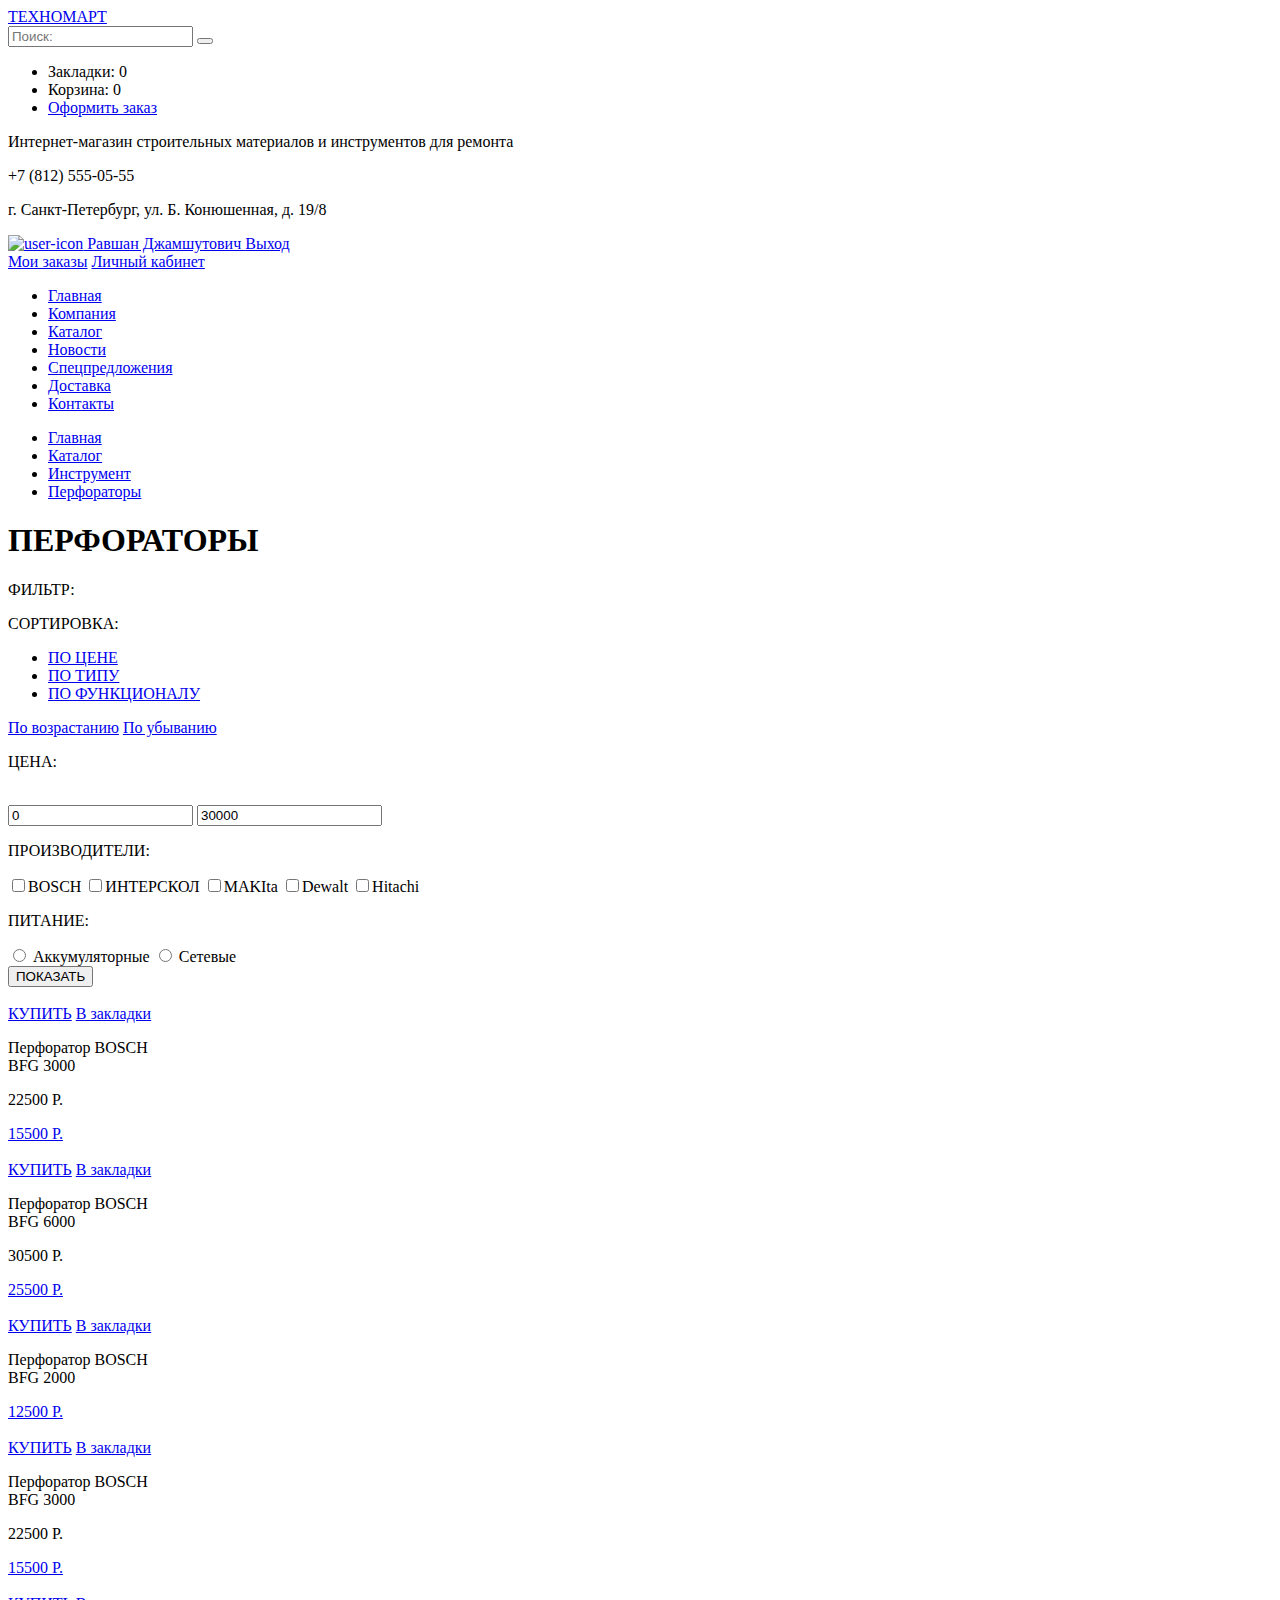
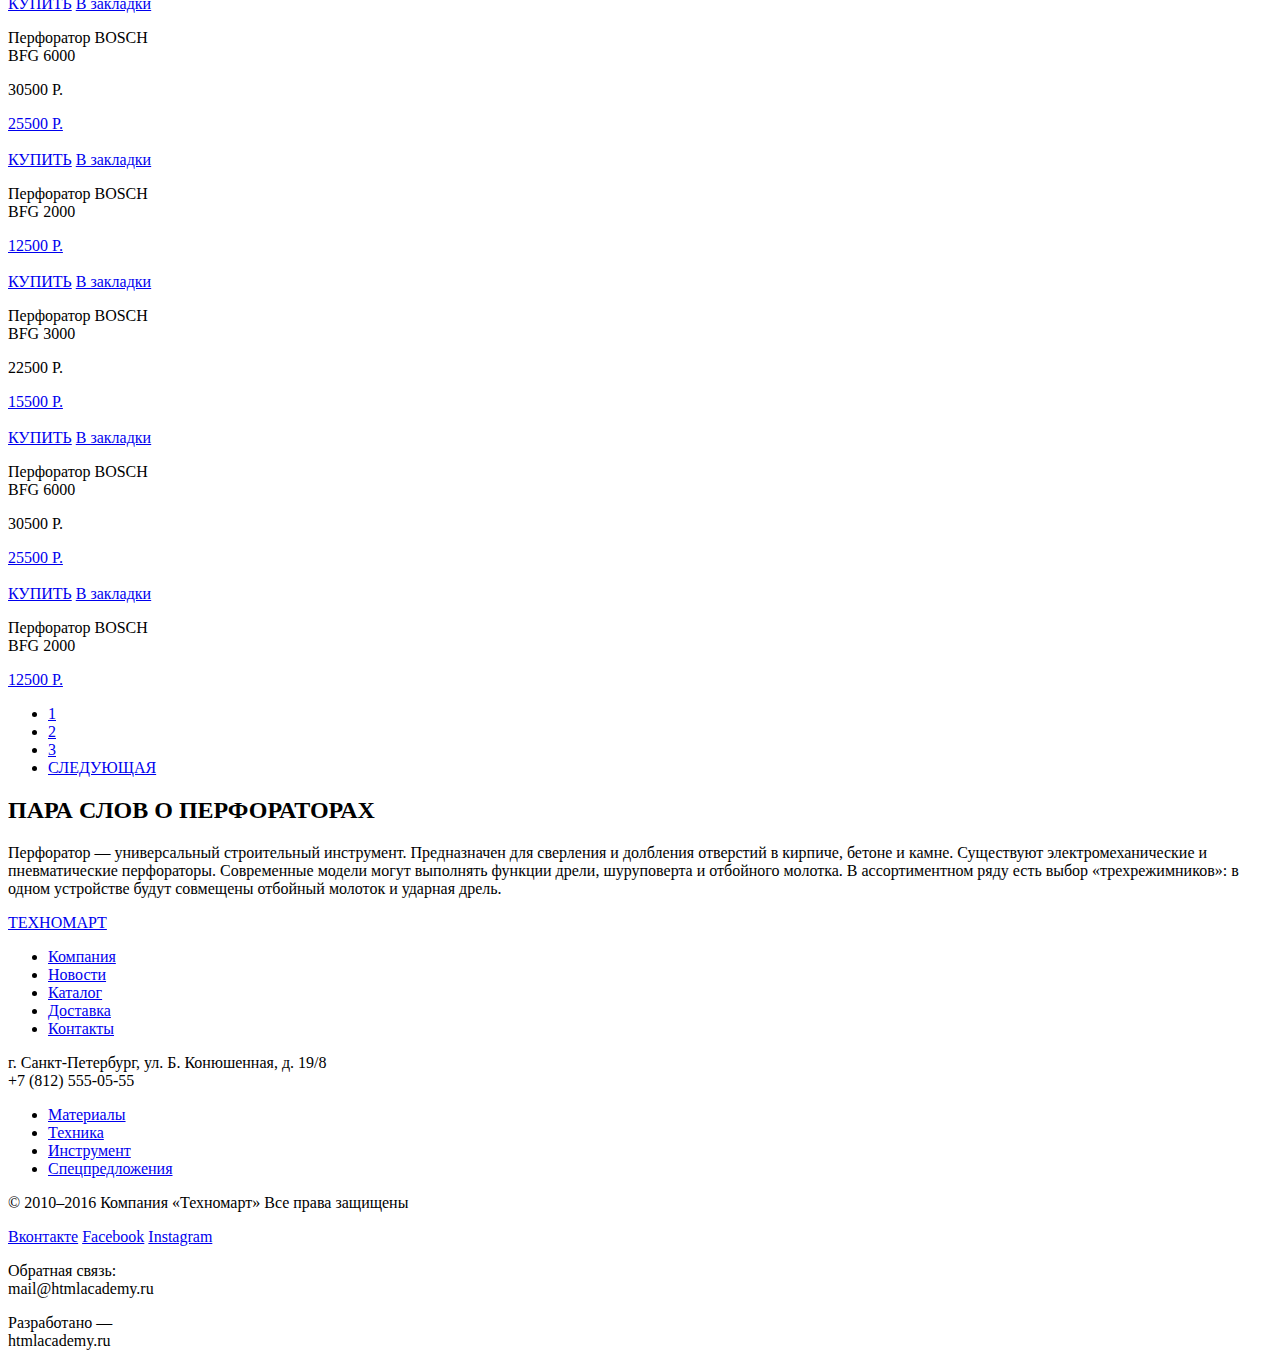
==== catalog.html @ 98004a8e "Merge pull request #2 from EkkaChekh/master" ====
<!DOCTYPE html>
<html lang="ru">
  <head>
    <meta charset="utf-8">
    <title>Каталог перфораторов</title>
  </head>
  <body>
    <header>
      <div class="top-header-block">
        <div class="container">
          <a class="logo" href="#">ТЕХНОМАРТ</a>
          <form class="item-search" action="#" method="get">
            <input type="text" name="search" value="" placeholder="Поиск:">
            <button></button>
          </form>
          <ul class="user-block">
            <li class="bookmark-info">Закладки: 0</li>
            <li class="cart-info">Корзина: 0</li>
            <li>
              <a class="order-btn" href="#">Оформить заказ</a>
            </li>
          </ul>
        </div>
      </div>
      <div class="bottom-header-block">
        <div class="header-miscellaneous container">
          <div class="about">
            <p>Интернет-магазин строительных материалов и
              инструментов для ремонта</p>
          </div>
          <div class="header-contacts">
            <div class="header-phone">
              <p>+7 (812) 555-05-55</p>
            </div>
            <div class="header-address">
              <p>г. Санкт-Петербург, ул. Б. Конюшенная, д. 19/8</p>
            </div>
          </div>
          <div class="authorisation-block">
            <div class="profile-block">
              <a class="profile-link" href="#">  <!-- ?? -->
                <img src="http://placehold.it/150x100" alt="user-icon">
                Равшан Джамшутович
              </a> <!-- или иконка пользователя всё-таки фон? -->
              <a class="logout-link" href="#">Выход</a>
            </div>
            <div class="orders-block">
              <a href="#">Мои заказы</a>
              <a href="#">Личный кабинет</a>
            </div>
          </div>
        </div>
        <nav class="header-main-navigation container">
          <ul>
            <li><a href="#">Главная</a></li>
            <li><a href="#">Компания</a></li>
            <li><a href="#">Каталог</a></li>
            <li><a href="#">Новости</a></li>
            <li><a href="#">Спецпредложения</a></li>
            <li><a href="#">Доставка</a></li>
            <li><a href="#">Контакты</a></li>
          </ul>
        </nav>
      </div>
    </header>
    <main>
      <nav class="breadcrumbs container">
        <ul>
          <li><a href="#">Главная</a></li> <!--заменим на картинку в css-->
          <li><a href="#">Каталог</a></li>
          <li><a href="#">Инструмент</a></li>
          <li><a href="#">Перфораторы</a></li>
        </ul>
      </nav>
      <h1 class="container">ПЕРФОРАТОРЫ</h1>
      <div class="container">
        <div class="filters top-bar">
          <p class="filters-header">ФИЛЬТР:</p>
        </div>
        <div class="sorting-bar top-bar">
          <div class="sorting-filters">
            <p class="filters-header">СОРТИРОВКА:</p>
            <ul class="sorting-filters-list">
                <li class="sorting-filter"><a href="#">ПО ЦЕНЕ</a></li>
                <li class="sorting-filter"><a href="#">ПО ТИПУ</a></li>
                <li class="sorting-filter"><a href="#">ПО ФУНКЦИОНАЛУ</a></li>
            </ul>
          </div>
          <div class="show-methods">
            <a class="show-method" href="#">По возрастанию</a>
            <a class="show-method" href="#">По убыванию</a>
          </div>
        </div>
      </div>
      <div class="container">
        <div class="filters">
          <form class="item-filters-list" action="#" method="get">
            <div class="price-filter">
              <p class="price-filter-header">ЦЕНА:</p>
              <div class="price-toggle-block">
                <img class="whole-price-bar" src="http://placehold.it/150x100"
                  alt="">
                <img class="selected-price-bar" src="http://placehold.it/150x100"
                  alt="">
                <img class="minimum-price-point" src="http://placehold.it/150x100"
                  alt="">
                <img class="maximum-price-point" src="http://placehold.it/150x100"
                  alt="">
              </div>
              <div class="price-input-block">
                <input type="text" name="minimum-price" value="0" placeholder="0">
                <input type="text" name="maximum-price" value="30000"
                    placeholder="30000">
              </div>
            </div>
            <div class="manufacturer-filter">
              <p class="manufacturer-filter-header">ПРОИЗВОДИТЕЛИ:</p>
              <label><input type="checkbox" name="bosch">BOSCH</label>
              <label><input type="checkbox" name="interskol">ИНТЕРСКОЛ</label>
              <label><input type="checkbox" name="makita">MAKIta</label>
              <label><input type="checkbox" name="dewalt">Dewalt</label>
              <label><input type="checkbox" name="hitachi">Hitachi</label>
            </div>
            <div class="power-filter">
              <p class="power-filter-header">ПИТАНИЕ:</p>
              <label><input type="radio" name="acum" value="accumulator">
                Аккумуляторные</label>
              <label><input type="radio" name="net" value="network">
                Сетевые</label>
            </div>
            <button class="filter-btn" type="submit">ПОКАЗАТЬ</button>
          </form>
        </div>
        <div class="items-block">
          <div class="items">
            <!-- 1 -->
            <div class="popular-item">
              <div class="item-img">
                <img src="http://placehold.it/150x100" alt="">
              </div>
              <div class="item-hidden">
                <a class="purchase-btn" href="#">КУПИТЬ</a>
                <a class="bookmark-btn" href="#">В закладки</a>
              </div>
              <p class="item-title">Перфоратор BOSCH<br>BFG 3000</p>
              <p class="old-price">22500 Р.</p>
              <a class="new-price" href="#">15500 Р.</a>
            </div>
            <div class="popular-item">
              <div class="item-img">
                <img src="http://placehold.it/150x100" alt="">
              </div>
              <div class="item-hidden">
                <a class="purchase-btn" href="#">КУПИТЬ</a>
                <a class="bookmark-btn" href="#">В закладки</a>
              </div>
              <p class="item-title">Перфоратор BOSCH<br>BFG 6000</p>
              <p class="old-price">30500 Р.</p>
              <a class="new-price" href="#">25500 Р.</a>
            </div>
            <div class="popular-item new">
              <div class="item-img">
                <img src="http://placehold.it/150x100" alt="">
              </div>
              <div class="item-hidden">
                <a class="purchase-btn" href="#">КУПИТЬ</a>
                <a class="bookmark-btn" href="#">В закладки</a>
              </div>
              <p class="item-title">Перфоратор BOSCH<br>BFG 2000</p>
              <p class="old-price"></p>
              <a class="new-price" href="#">12500 Р.</a>
            </div>
            <!-- 2 -->
            <div class="popular-item">
              <div class="item-img">
                <img src="http://placehold.it/150x100" alt="">
              </div>
              <div class="item-hidden">
                <a class="purchase-btn" href="#">КУПИТЬ</a>
                <a class="bookmark-btn" href="#">В закладки</a>
              </div>
              <p class="item-title">Перфоратор BOSCH<br>BFG 3000</p>
              <p class="old-price">22500 Р.</p>
              <a class="new-price" href="#">15500 Р.</a>
            </div>
            <div class="popular-item new">
              <div class="item-img">
                <img src="http://placehold.it/150x100" alt="">
              </div>
              <div class="item-hidden">
                <a class="purchase-btn" href="#">КУПИТЬ</a>
                <a class="bookmark-btn" href="#">В закладки</a>
              </div>
              <p class="item-title">Перфоратор BOSCH<br>BFG 6000</p>
              <p class="old-price">30500 Р.</p>
              <a class="new-price" href="#">25500 Р.</a>
            </div>
            <div class="popular-item">
              <div class="item-img">
                <img src="http://placehold.it/150x100" alt="">
              </div>
              <div class="item-hidden">
                <a class="purchase-btn" href="#">КУПИТЬ</a>
                <a class="bookmark-btn" href="#">В закладки</a>
              </div>
              <p class="item-title">Перфоратор BOSCH<br>BFG 2000</p>
              <p class="old-price"></p>
              <a class="new-price" href="#">12500 Р.</a>
            </div>
            <!-- 3 -->
            <div class="popular-item new">
              <div class="item-img">
                <img src="http://placehold.it/150x100" alt="">
              </div>
              <div class="item-hidden">
                <a class="purchase-btn" href="#">КУПИТЬ</a>
                <a class="bookmark-btn" href="#">В закладки</a>
              </div>
              <p class="item-title">Перфоратор BOSCH<br>BFG 3000</p>
              <p class="old-price">22500 Р.</p>
              <a class="new-price" href="#">15500 Р.</a>
            </div>
            <div class="popular-item">
              <div class="item-img">
                <img src="http://placehold.it/150x100" alt="">
              </div>
              <div class="item-hidden">
                <a class="purchase-btn" href="#">КУПИТЬ</a>
                <a class="bookmark-btn" href="#">В закладки</a>
              </div>
              <p class="item-title">Перфоратор BOSCH<br>BFG 6000</p>
              <p class="old-price">30500 Р.</p>
              <a class="new-price" href="#">25500 Р.</a>
            </div>
            <div class="popular-item">
              <div class="item-img">
                <img src="http://placehold.it/150x100" alt="">
              </div>
              <div class="item-hidden">
                <a class="purchase-btn" href="#">КУПИТЬ</a>
                <a class="bookmark-btn" href="#">В закладки</a>
              </div>
              <p class="item-title">Перфоратор BOSCH<br>BFG 2000</p>
              <p class="old-price"></p>
              <a class="new-price" href="#">12500 Р.</a>
            </div>
          </div>
          <ul class="pagination">
            <li class="filter-btn"><a href="#">1</a></li>
            <li class="filter-btn"><a href="#">2</a></li>
            <li class="filter-btn"><a href="#">3</a></li>
            <li class="filter-btn"><a href="#">СЛЕДУЮЩАЯ</a></li>
          </ul>
        </div>
      </div>
      <div class="items-type-info">
        <div class="container">
          <h2>ПАРА СЛОВ О ПЕРФОРАТОРАХ</h2>
          <p>
            Перфоратор — универсальный строительный инструмент. Предназначен
            для сверления и долбления отверстий в кирпиче, бетоне и камне.
            Существуют электромеханические и пневматические перфораторы.
            Современные модели могут выполнять функции дрели, шуруповерта и
            отбойного молотка. В ассортиментном ряду есть выбор «трехрежимников»:
            в одном устройстве будут совмещены отбойный молоток и ударная дрель.
          </p>
        </div>
      </div>
    </main>
    <footer>
      <div class="footer-top">
        <div class="container">
          <div class="first-row">
            <a class="logo" href="#">ТЕХНОМАРТ</a>
            <nav class="footer-main-navigation">
              <ul>
                <li><a href="#">Компания</a></li>
                <li><a href="#">Новости</a></li>
                <li><a href="#">Каталог</a></li>
                <li><a href="#">Доставка</a></li>
                <li><a href="#">Контакты</a></li>
              </ul>
            </nav>
          </div>
          <div class="second-row">
            <div class="address">
              <p>г. Санкт-Петербург, ул. Б. Конюшенная, д. 19/8<br>
                +7 (812) 555-05-55</p>
            </div>
            <nav class="footer-promo-menu">
              <ul>
                <li><a href="#">Материалы</a></li>
                <li><a href="#">Техника</a></li>
                <li><a href="#">Инструмент</a></li>
                <li><a href="#">Спецпредложения</a></li>
              </ul>
            </nav>
          </div>
        </div>
      </div>
      <div class="footer-bottom">
        <div class="container">
          <div class="copyright">
            <p>© 2010–2016 Компания «Техномарт» Все права защищены</p>
          </div>
          <div class="social">
            <a href="#">Вконтакте</a>
            <a href="#">Facebook</a>
            <a href="#">Instagram</a>
          </div>
          <div class="feedback">
            <p>Обратная связь:<br>
              <span>mail@htmlacademy.ru</span>
            </p>
          </div>
          <div class="developer">
            <p>Разработано —<br>
              <span>htmlacademy.ru</span>
            </p>
          </div>
        </div>
      </div>
    </footer>
  </body>
</html>
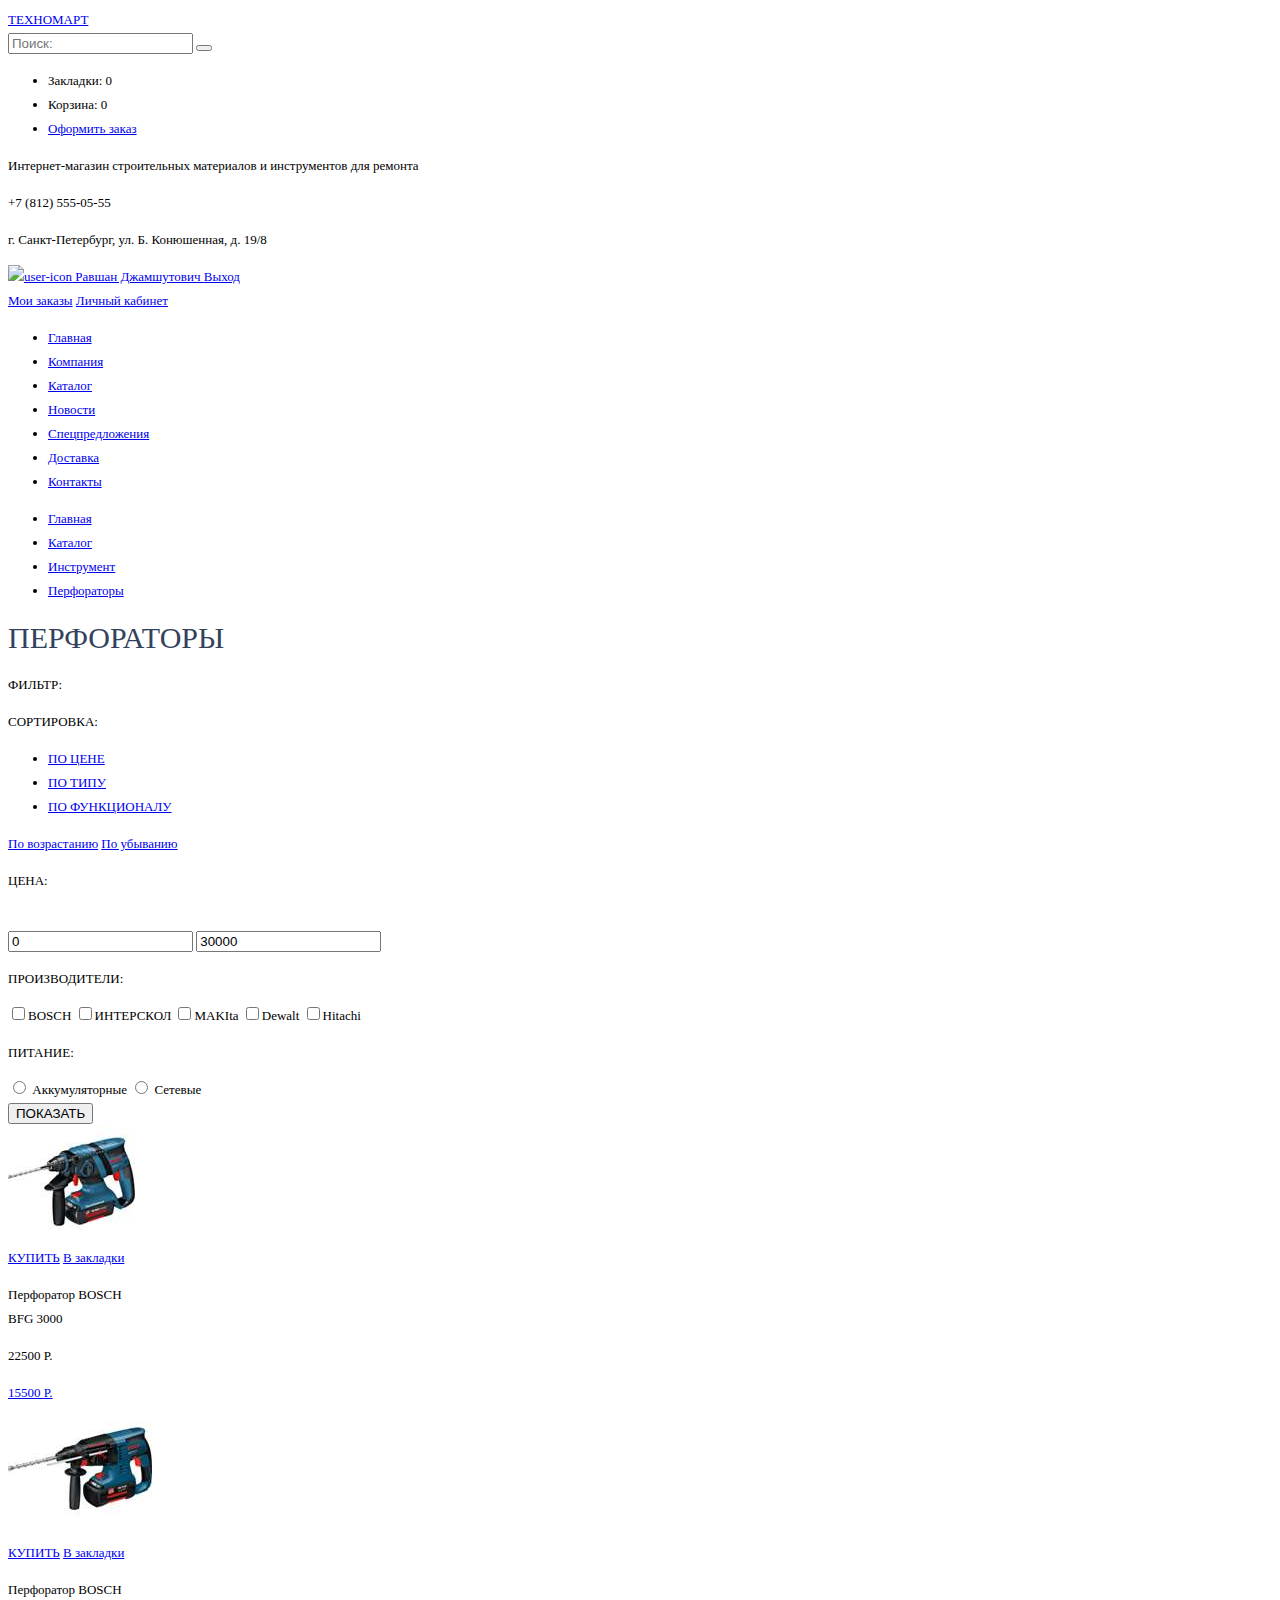
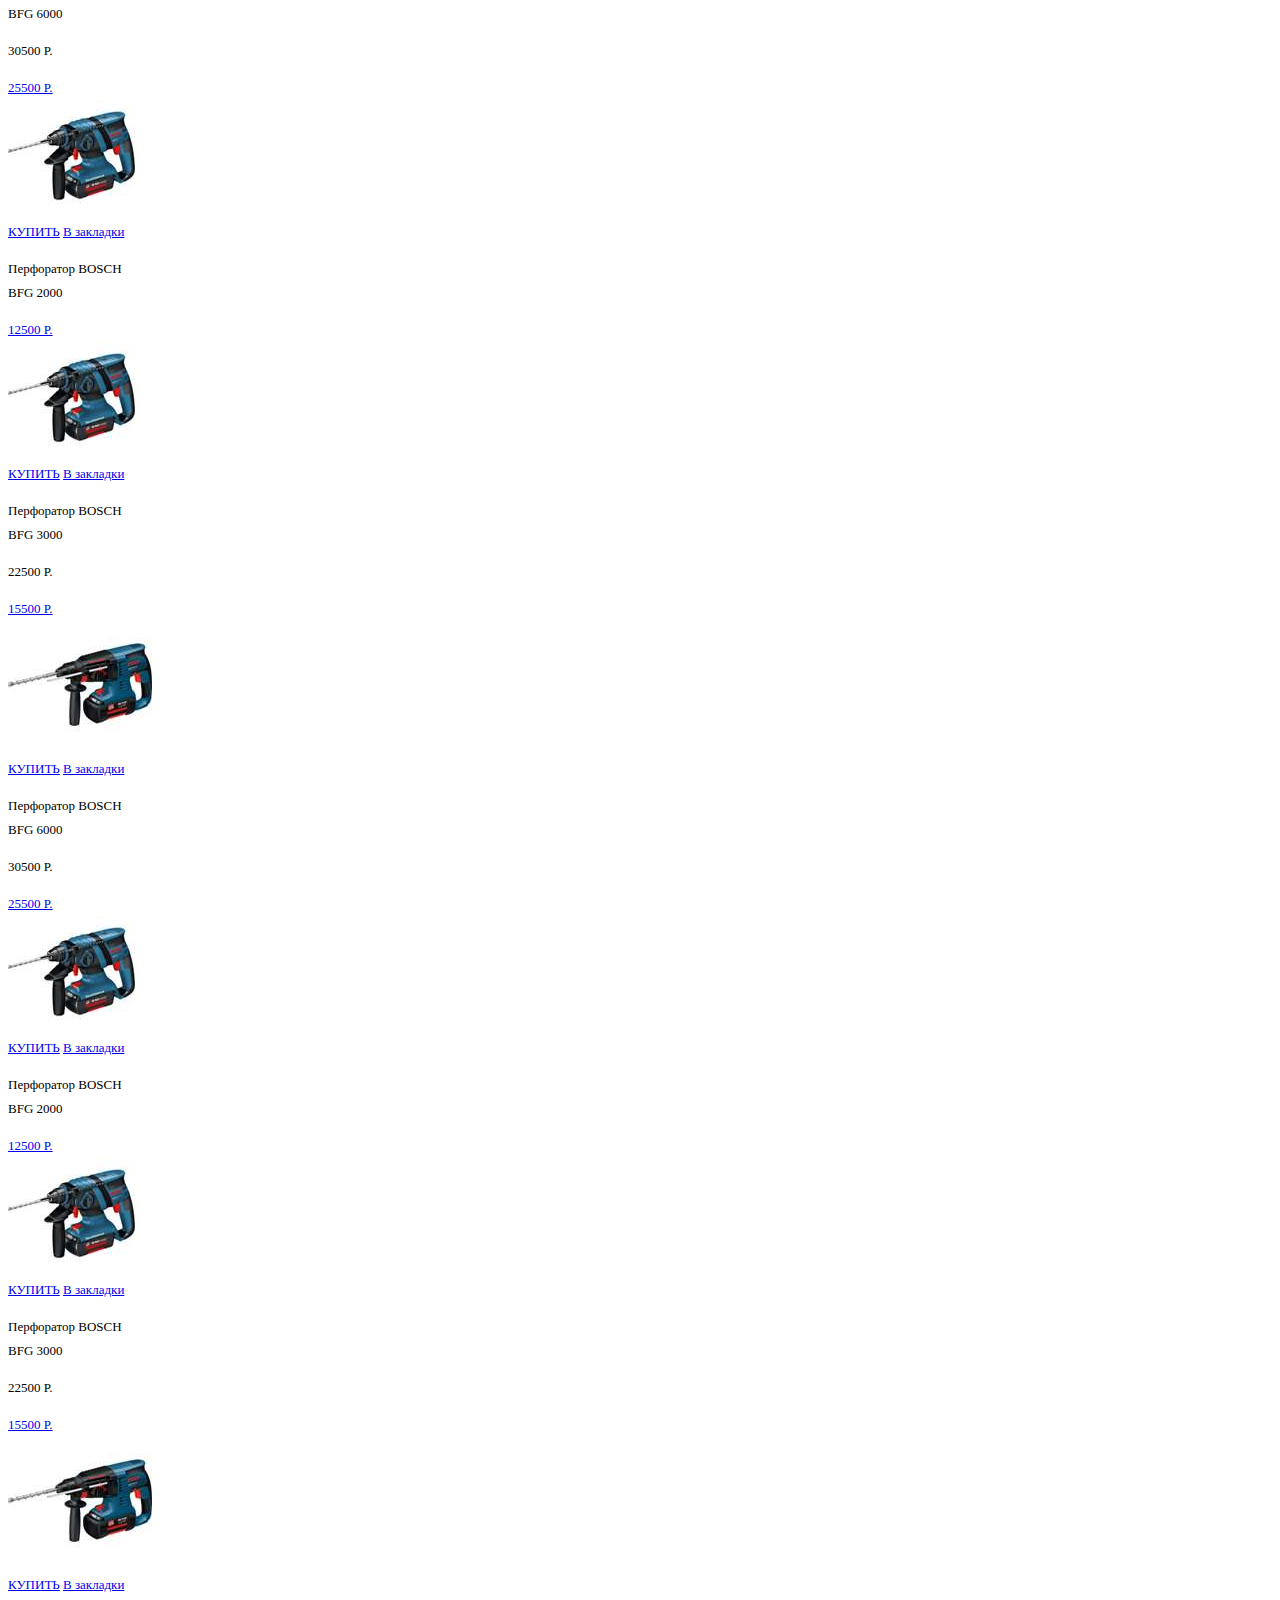
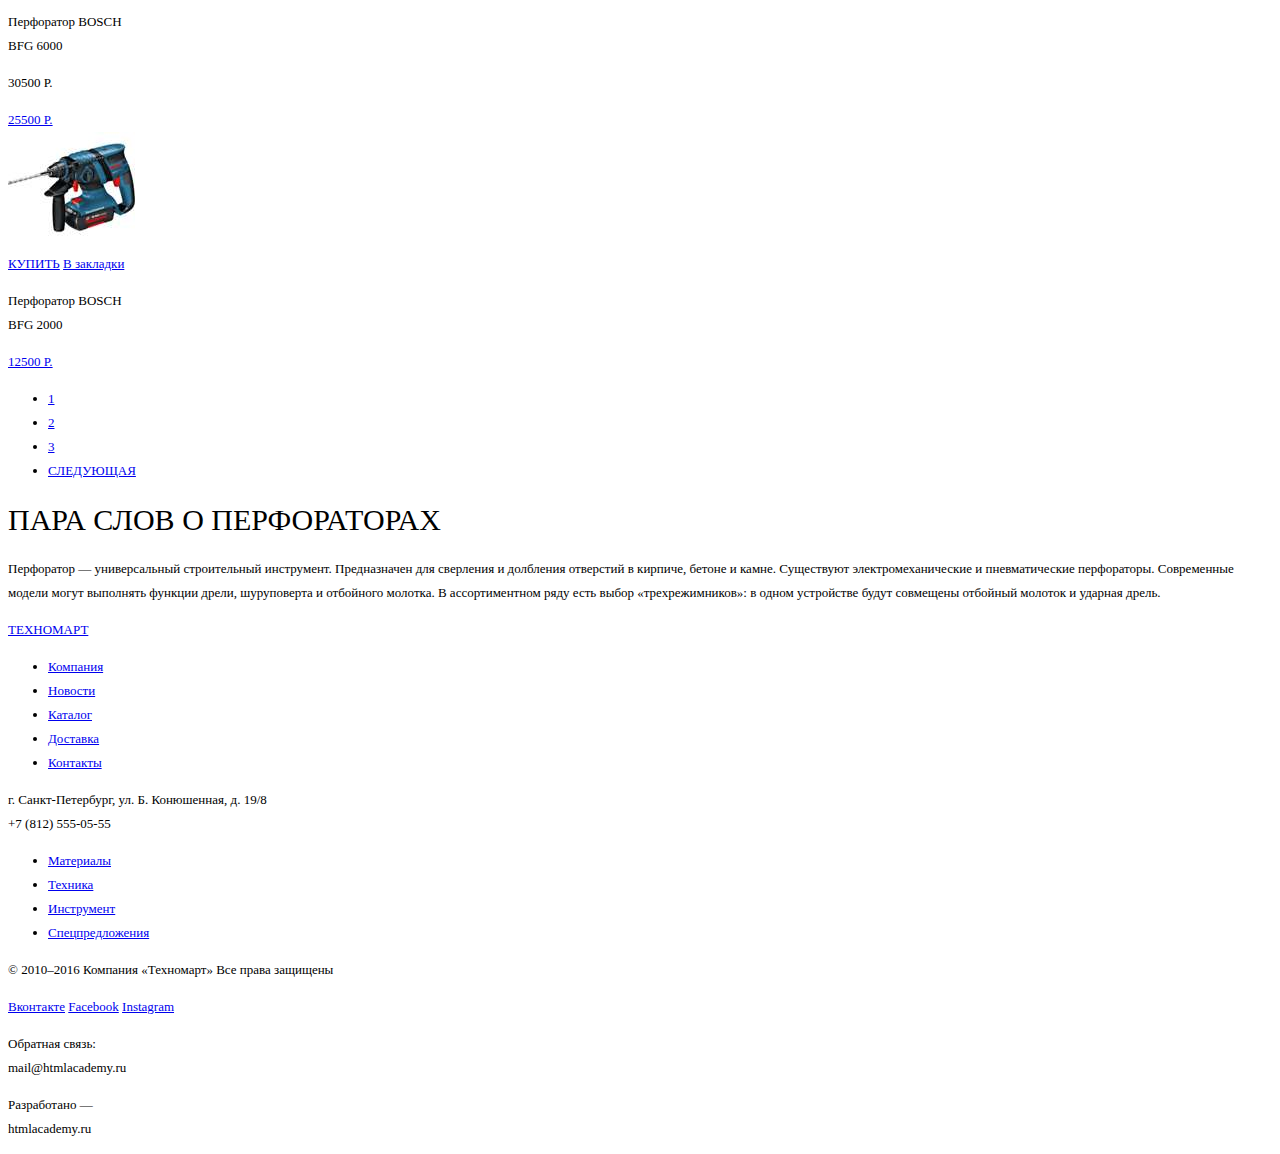
==== commit 13827b63: "Merge pull request #3 from EkkaChekh/master" ====
--- a/catalog.html
+++ b/catalog.html
@@ -3,6 +3,7 @@
   <head>
     <meta charset="utf-8">
     <title>Каталог перфораторов</title>
+    <link href="css/style.css" rel="stylesheet">
   </head>
   <body>
     <header>
@@ -102,10 +103,10 @@
                   alt="">
                 <img class="selected-price-bar" src="http://placehold.it/150x100"
                   alt="">
-                <img class="minimum-price-point" src="http://placehold.it/150x100"
-                  alt="">
-                <img class="maximum-price-point" src="http://placehold.it/150x100"
-                  alt="">
+                <div class="minimum-price-point">
+                </div>
+                <div class="maximum-price-point">
+                </div>
               </div>
               <div class="price-input-block">
                 <input type="text" name="minimum-price" value="0" placeholder="0">
@@ -113,8 +114,8 @@
                     placeholder="30000">
               </div>
             </div>
-            <div class="manufacturer-filter">
-              <p class="manufacturer-filter-header">ПРОИЗВОДИТЕЛИ:</p>
+            <div class="brand-filter">
+              <p class="brand-filter-header">ПРОИЗВОДИТЕЛИ:</p>
               <label><input type="checkbox" name="bosch">BOSCH</label>
               <label><input type="checkbox" name="interskol">ИНТЕРСКОЛ</label>
               <label><input type="checkbox" name="makita">MAKIta</label>
@@ -136,7 +137,7 @@
             <!-- 1 -->
             <div class="popular-item">
               <div class="item-img">
-                <img src="http://placehold.it/150x100" alt="">
+                <img src="img/content/normal-drill.jpg" alt="">
               </div>
               <div class="item-hidden">
                 <a class="purchase-btn" href="#">КУПИТЬ</a>
@@ -148,7 +149,7 @@
             </div>
             <div class="popular-item">
               <div class="item-img">
-                <img src="http://placehold.it/150x100" alt="">
+                <img src="img/content/thick-drill.jpg" alt="">
               </div>
               <div class="item-hidden">
                 <a class="purchase-btn" href="#">КУПИТЬ</a>
@@ -160,7 +161,7 @@
             </div>
             <div class="popular-item new">
               <div class="item-img">
-                <img src="http://placehold.it/150x100" alt="">
+                <img src="img/content/normal-drill.jpg" alt="">
               </div>
               <div class="item-hidden">
                 <a class="purchase-btn" href="#">КУПИТЬ</a>
@@ -173,7 +174,7 @@
             <!-- 2 -->
             <div class="popular-item">
               <div class="item-img">
-                <img src="http://placehold.it/150x100" alt="">
+                <img src="img/content/normal-drill.jpg" alt="">
               </div>
               <div class="item-hidden">
                 <a class="purchase-btn" href="#">КУПИТЬ</a>
@@ -185,7 +186,7 @@
             </div>
             <div class="popular-item new">
               <div class="item-img">
-                <img src="http://placehold.it/150x100" alt="">
+                <img src="img/content/thick-drill.jpg" alt="">
               </div>
               <div class="item-hidden">
                 <a class="purchase-btn" href="#">КУПИТЬ</a>
@@ -197,7 +198,7 @@
             </div>
             <div class="popular-item">
               <div class="item-img">
-                <img src="http://placehold.it/150x100" alt="">
+                <img src="img/content/normal-drill.jpg" alt="">
               </div>
               <div class="item-hidden">
                 <a class="purchase-btn" href="#">КУПИТЬ</a>
@@ -210,7 +211,7 @@
             <!-- 3 -->
             <div class="popular-item new">
               <div class="item-img">
-                <img src="http://placehold.it/150x100" alt="">
+                <img src="img/content/normal-drill.jpg" alt="">
               </div>
               <div class="item-hidden">
                 <a class="purchase-btn" href="#">КУПИТЬ</a>
@@ -222,7 +223,7 @@
             </div>
             <div class="popular-item">
               <div class="item-img">
-                <img src="http://placehold.it/150x100" alt="">
+                <img src="img/content/thick-drill.jpg" alt="">
               </div>
               <div class="item-hidden">
                 <a class="purchase-btn" href="#">КУПИТЬ</a>
@@ -234,7 +235,7 @@
             </div>
             <div class="popular-item">
               <div class="item-img">
-                <img src="http://placehold.it/150x100" alt="">
+                <img src="img/content/normal-drill.jpg" alt="">
               </div>
               <div class="item-hidden">
                 <a class="purchase-btn" href="#">КУПИТЬ</a>
--- a/css/style.css
+++ b/css/style.css
@@ -0,0 +1,158 @@
+/*Подключаем шрифты*/
+/*Cuprum*/
+@font-face {
+  font-family: 'Cuprum-Regular';
+  src: url('../fonts/cuprum/CuprumRegular/Cuprum-Regular.eot');
+  src: url('../fonts/cuprum/CuprumRegular/Cuprum-Regular.woff2') format('woff2'),
+       url('../fonts/cuprum/CuprumRegular/Cuprum-Regular.woff') format('woff'),
+       url('../fonts/cuprum/CuprumRegular/Cuprum-Regular.ttf') format('truetype'),
+       url('../fonts/cuprum/CuprumRegular/Cuprum-Regular.svg#Cuprum-Regular') format('svg'),
+       url('../fonts/cuprum/CuprumRegular/Cuprum-Regular.eot?#iefix') format('embedded-opentype');
+  font-weight: normal;
+  font-style: normal;
+}
+
+@font-face {
+  font-family: 'Cuprum-Bold';
+  src: url('../fonts/cuprum/CuprumBold/Cuprum-Bold.eot');
+  src: url('../fonts/cuprum/CuprumBold/Cuprum-Bold.woff2') format('woff2'),
+       url('../fonts/cuprum/CuprumBold/Cuprum-Bold.woff') format('woff'),
+       url('../fonts/cuprum/CuprumBold/Cuprum-Bold.ttf') format('truetype'),
+       url('../fonts/cuprum/CuprumBold/Cuprum-Bold.svg#Cuprum-Bold') format('svg'),
+       url('../fonts/cuprum/CuprumBold/Cuprum-Bold.eot?#iefix') format('embedded-opentype');
+  font-weight: normal;
+  font-style: normal;
+}
+
+@font-face {
+  font-family: 'Cuprum-Italic';
+  src: url('../fonts/cuprum/CuprumItalic/Cuprum-Italic.eot');
+  src: url('../fonts/cuprum/CuprumItalic/Cuprum-Italic.woff2') format('woff2'),
+       url('../fonts/cuprum/CuprumItalic/Cuprum-Italic.woff') format('woff'),
+       url('../fonts/cuprum/CuprumItalic/Cuprum-Italic.ttf') format('truetype'),
+       url('../fonts/cuprum/CuprumItalic/Cuprum-Italic.svg#Cuprum-Italic') format('svg'),
+       url('../fonts/cuprum/CuprumItalic/Cuprum-Italic.eot?#iefix') format('embedded-opentype');
+  font-weight: normal;
+  font-style: normal;
+}
+
+@font-face {
+  font-family: 'Cuprum-BoldItalic';
+  src: url('../fonts/cuprum/CuprumBoldItalic/Cuprum-BoldItalic.eot');
+  src: url('../fonts/cuprum/CuprumBoldItalic/Cuprum-BoldItalic.woff2') format('woff2'),
+       url('../fonts/cuprum/CuprumBoldItalic/Cuprum-BoldItalic.woff') format('woff'),
+       url('../fonts/cuprum/CuprumBoldItalic/Cuprum-BoldItalic.ttf') format('truetype'),
+       url('../fonts/cuprum/CuprumBoldItalic/Cuprum-BoldItalic.svg#Cuprum-BoldItalic') format('svg'),
+       url('../fonts/cuprum/CuprumBoldItalic/Cuprum-BoldItalic.eot?#iefix') format('embedded-opentype');
+  font-weight: normal;
+  font-style: normal;
+}
+
+/*PT Sans*/
+@font-face {
+  font-family: 'PTSans-Regular';
+  src: url('../fonts/ptsans/PTSansRegular/PTSans-Regular.woff') format('woff'),
+       url('../fonts/ptsans/PTSansBold/PTSans-Web-Regular.ttf') format('truetype'),
+       url('../fonts/ptsans/PTSansRegular/PTSans-Regular.svg#PTSans-Regular') format('svg');
+  font-weight: normal;
+  font-style: normal;
+}
+
+@font-face {
+  font-family: 'PT_Sans-Web-Regular';
+  src: url('../fonts/ptsans/PTSansRegular/PT_Sans-Web-Regular.eot');
+  src: url('../fonts/ptsans/PTSansRegular/PT_Sans-Web-Regular.woff2') format('woff2'),
+       url('../fonts/ptsans/PTSansRegular/PT_Sans-Web-Regular.eot?#iefix') format('embedded-opentype');
+  font-weight: normal;
+  font-style: normal;
+}
+
+@font-face {
+  font-family: 'PTSans-Bold';
+  src: url('../fonts/ptsans/PTSansBold/PTSans-Bold.woff') format('woff'),
+       url('../fonts/ptsans/PTSansBold/PTSans-Bold.ttf') format('truetype'),
+       url('../fonts/ptsans/PTSansBold/PTSans-Bold.svg#PTSans-Bold') format('svg');
+  font-weight: normal;
+  font-style: normal;
+}
+
+@font-face {
+  font-family: 'PT_Sans-Web-Bold';
+  src: url('../fonts/ptsans/PTSansBold/PT_Sans-Web-Bold.eot');
+  src: url('../fonts/ptsans/PTSansBold/PT_Sans-Web-Bold.woff2') format('woff2'),
+       url('../fonts/ptsans/PTSansBold/PT_Sans-Web-Bold.eot?#iefix') format('embedded-opentype');
+  font-weight: normal;
+  font-style: normal;
+}
+
+@font-face {
+  font-family: 'PTSans-Italic';
+  src: url('../fonts/ptsans/PTSansItalic/PTSans-Italic.woff') format('woff'),
+       url('../fonts/ptsans/PTSansItalic/PTSans-Italic.ttf') format('truetype'),
+       url('../fonts/ptsans/PTSansItalic/PTSans-Italic.svg#PTSans-Italic') format('svg');
+  font-weight: normal;
+  font-style: normal;
+}
+
+@font-face {
+  font-family: 'PT_Sans-Web-Italic';
+  src: url('../fonts/ptsans/PTSansItalic/PT_Sans-Web-Italic.eot');
+  src: url('../fonts/ptsans/PTSansItalic/PT_Sans-Web-Italic.woff2') format('woff2'),
+       url('../fonts/ptsans/PTSansItalic/PT_Sans-Web-Italic.eot?#iefix') format('embedded-opentype');
+  font-weight: normal;
+  font-style: normal;
+}
+
+@font-face {
+  font-family: 'PTSans-BoldItalic';
+  src: url('../fonts/ptsans/PTSansBoldItalic/PTSans-BoldItalic.woff') format('woff'),
+       url('../fonts/ptsans/PTSansBoldItalic/PTSans-BoldItalic.ttf') format('truetype'),
+       url('../fonts/ptsans/PTSansBoldItalic/PTSans-BoldItalic.svg#PTSans-BoldItalic') format('svg');
+  font-weight: normal;
+  font-style: normal;
+}
+
+@font-face {
+  font-family: 'PT_Sans-Web-BoldItalic';
+  src: url('../fonts/ptsans/PTSansBoldItalic/PT_Sans-Web-BoldItalic.eot');
+  src: url('../fonts/ptsans/PTSansBoldItalic/PT_Sans-Web-BoldItalic.woff2') format('woff2'),
+       url('../fonts/ptsans/PTSansBoldItalic/PT_Sans-Web-BoldItalic.eot?#iefix') format('embedded-opentype');
+  font-weight: normal;
+  font-style: normal;
+}
+
+/*А теперь стили*/
+body {
+  font-size: 13px;
+  line-height: 24px;
+  color: #000000;
+  font-weight: normal;
+  font-family: "PT Sans";
+}
+
+h1 {
+  font-size: 30px;
+  line-height: 30px;
+  color: #32425c;
+  font-weight: normal;
+  font-family: "Cuprum";
+  text-transform: uppercase;
+}
+
+.popular-header h2 {
+  font-size: 30px;
+  line-height: 30px;
+  color: #32425c;
+  font-weight: normal;
+  font-family: "Cuprum";
+  text-transform: uppercase;
+}
+
+h2 {
+  font-size: 30px;
+  line-height: 24px;
+  color: #000000;
+  font-weight: normal;
+  font-family: "Cuprum";
+  text-transform: uppercase;
+}
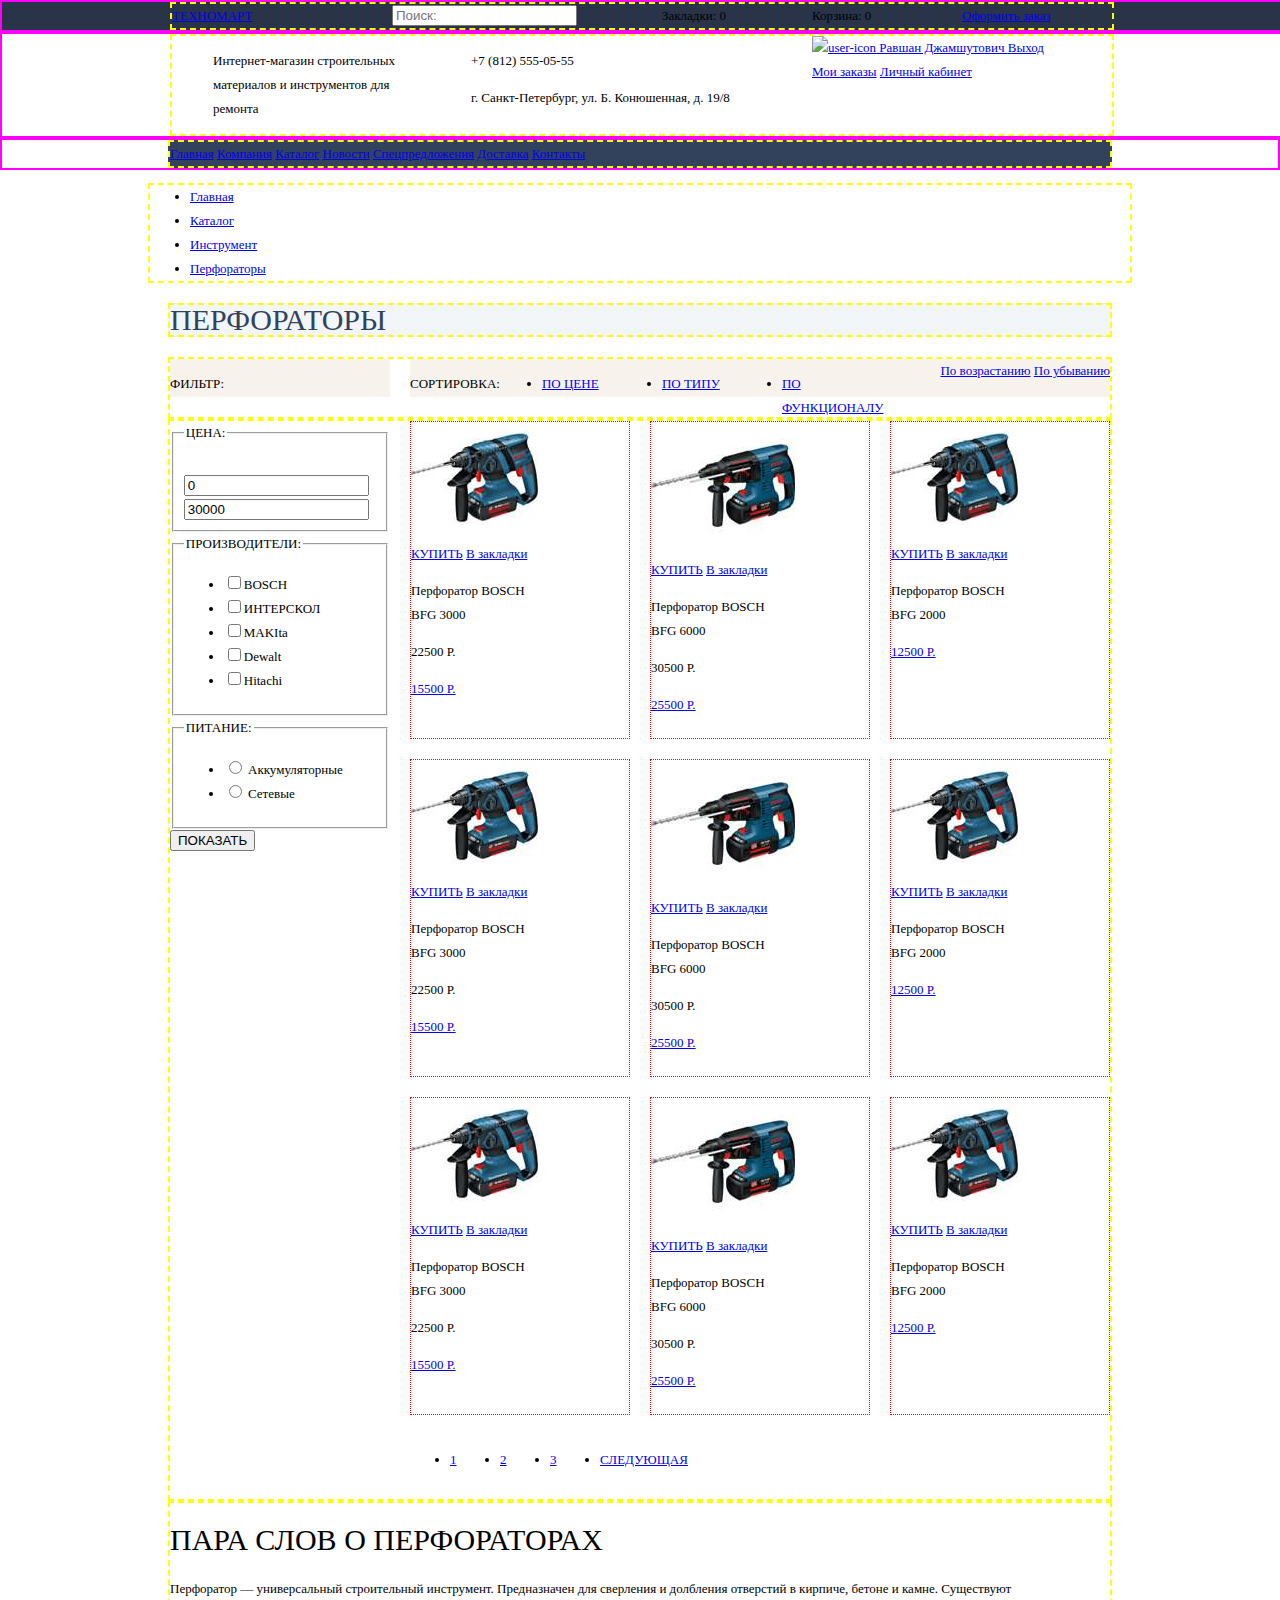
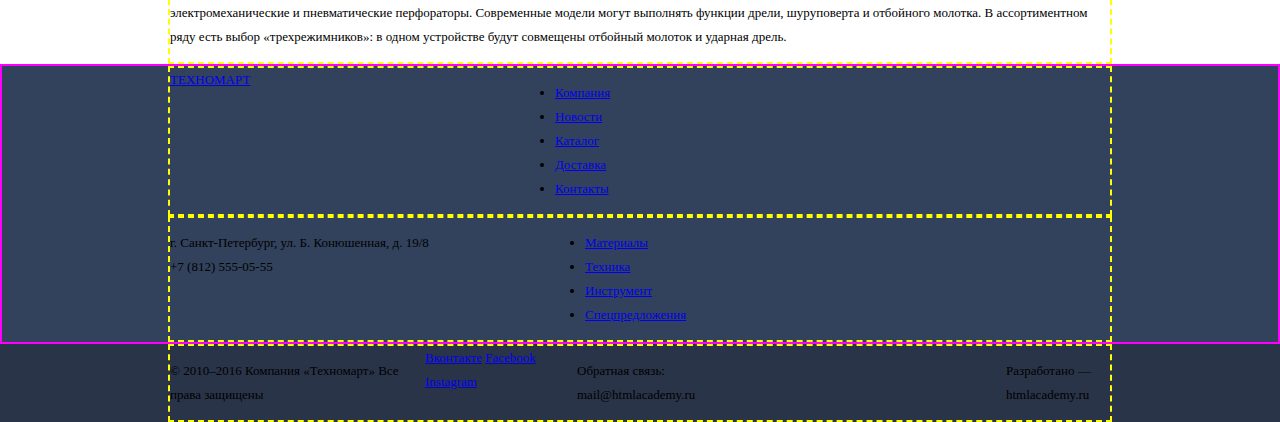
==== commit 3cc6ba0b: "Merge pull request #4 from EkkaChekh/master" ====
--- a/catalog.html
+++ b/catalog.html
@@ -8,23 +8,22 @@
   <body>
     <header>
       <div class="top-header-block">
-        <div class="container">
+        <div class="container clearfix">
           <a class="logo" href="#">ТЕХНОМАРТ</a>
           <form class="item-search" action="#" method="get">
             <input type="text" name="search" value="" placeholder="Поиск:">
-            <button></button>
           </form>
-          <ul class="user-block">
-            <li class="bookmark-info">Закладки: 0</li>
-            <li class="cart-info">Корзина: 0</li>
-            <li>
-              <a class="order-btn" href="#">Оформить заказ</a>
-            </li>
-          </ul>
-        </div>
-      </div>
-      <div class="bottom-header-block">
-        <div class="header-miscellaneous container">
+          <div class="user-block">
+              <div class="bookmark-info">Закладки: 0</div>
+              <div class="cart-info">Корзина: 0</div>
+            <div class="order-btn">
+              <a href="#">Оформить заказ</a>
+            </div>
+          </div>
+        </div>
+      </div>
+      <div class="miscellanious-header-block">
+        <div class="container clearfix">
           <div class="about">
             <p>Интернет-магазин строительных материалов и
               инструментов для ремонта</p>
@@ -38,43 +37,41 @@
             </div>
           </div>
           <div class="authorisation-block">
-            <div class="profile-block">
-              <a class="profile-link" href="#">  <!-- ?? -->
-                <img src="http://placehold.it/150x100" alt="user-icon">
-                Равшан Джамшутович
-              </a> <!-- или иконка пользователя всё-таки фон? -->
-              <a class="logout-link" href="#">Выход</a>
-            </div>
-            <div class="orders-block">
-              <a href="#">Мои заказы</a>
-              <a href="#">Личный кабинет</a>
-            </div>
-          </div>
-        </div>
+          	<div class="profile-block">
+          	  <a class="profile-link" href="#">  <!-- ?? -->
+          		<img src="http://placehold.it/150x100" alt="user-icon">
+          		Равшан Джамшутович
+          	  </a> <!-- или иконка пользователя всё-таки фон? -->
+          	  <a class="logout-link" href="#">Выход</a>
+          	</div>
+          	<div class="orders-block">
+          	  <a href="#">Мои заказы</a>
+          	  <a href="#">Личный кабинет</a>
+          	</div>
+          </div>
+        </div>
+      </div>
+      <div class="navigation-header-block">
         <nav class="header-main-navigation container">
-          <ul>
-            <li><a href="#">Главная</a></li>
-            <li><a href="#">Компания</a></li>
-            <li><a href="#">Каталог</a></li>
-            <li><a href="#">Новости</a></li>
-            <li><a href="#">Спецпредложения</a></li>
-            <li><a href="#">Доставка</a></li>
-            <li><a href="#">Контакты</a></li>
-          </ul>
+          <a href="#">Главная</a>
+          <a href="#">Компания</a>
+          <a href="#">Каталог</a>
+          <a href="#">Новости</a>
+          <a href="#">Спецпредложения</a>
+          <a href="#">Доставка</a>
+          <a href="#">Контакты</a>
         </nav>
       </div>
     </header>
     <main>
-      <nav class="breadcrumbs container">
-        <ul>
-          <li><a href="#">Главная</a></li> <!--заменим на картинку в css-->
-          <li><a href="#">Каталог</a></li>
-          <li><a href="#">Инструмент</a></li>
-          <li><a href="#">Перфораторы</a></li>
-        </ul>
-      </nav>
+      <ul class="breadcrumbs container">
+        <li><a href="#">Главная</a></li> <!--заменим на картинку в css-->
+        <li><a href="#">Каталог</a></li>
+        <li><a href="#">Инструмент</a></li>
+        <li><a href="#">Перфораторы</a></li>
+      </ul>
       <h1 class="container">ПЕРФОРАТОРЫ</h1>
-      <div class="container">
+      <div class="container clearfix">
         <div class="filters top-bar">
           <p class="filters-header">ФИЛЬТР:</p>
         </div>
@@ -93,49 +90,65 @@
           </div>
         </div>
       </div>
-      <div class="container">
+      <div class="container clearfix">
         <div class="filters">
           <form class="item-filters-list" action="#" method="get">
-            <div class="price-filter">
-              <p class="price-filter-header">ЦЕНА:</p>
+            <fieldset class="price-filter">
+              <legend>ЦЕНА:</legend>
               <div class="price-toggle-block">
                 <img class="whole-price-bar" src="http://placehold.it/150x100"
                   alt="">
                 <img class="selected-price-bar" src="http://placehold.it/150x100"
                   alt="">
-                <div class="minimum-price-point">
-                </div>
-                <div class="maximum-price-point">
-                </div>
+                <div class="minimum-price-point"></div>
+                <div class="maximum-price-point"></div>
               </div>
               <div class="price-input-block">
                 <input type="text" name="minimum-price" value="0" placeholder="0">
                 <input type="text" name="maximum-price" value="30000"
                     placeholder="30000">
               </div>
-            </div>
-            <div class="brand-filter">
-              <p class="brand-filter-header">ПРОИЗВОДИТЕЛИ:</p>
-              <label><input type="checkbox" name="bosch">BOSCH</label>
-              <label><input type="checkbox" name="interskol">ИНТЕРСКОЛ</label>
-              <label><input type="checkbox" name="makita">MAKIta</label>
-              <label><input type="checkbox" name="dewalt">Dewalt</label>
-              <label><input type="checkbox" name="hitachi">Hitachi</label>
-            </div>
-            <div class="power-filter">
-              <p class="power-filter-header">ПИТАНИЕ:</p>
-              <label><input type="radio" name="acum" value="accumulator">
-                Аккумуляторные</label>
-              <label><input type="radio" name="net" value="network">
-                Сетевые</label>
-            </div>
+            </fieldset>
+            <fieldset class="brand-filter">
+              <legend>ПРОИЗВОДИТЕЛИ:</legend>
+              <ul>
+                <li>
+                  <label><input type="checkbox" name="bosch">BOSCH</label>
+                </li>
+                <li>
+                  <label><input type="checkbox" name="interskol">ИНТЕРСКОЛ</label>
+                </li>
+                <li>
+                  <label><input type="checkbox" name="makita">MAKIta</label>
+                </li>
+                <li>
+                  <label><input type="checkbox" name="dewalt">Dewalt</label>
+                </li>
+                <li>
+                  <label><input type="checkbox" name="hitachi">Hitachi</label>
+                </li>
+              </ul>
+            </fieldset>
+            <fieldset class="power-filter">
+              <legend>ПИТАНИЕ:</legend>
+              <ul>
+                <li>
+                  <label><input type="radio" name="acum" value="accumulator">
+                  Аккумуляторные</label>
+                </li>
+                <li>
+                  <label><input type="radio" name="net" value="network">
+                  Сетевые</label>
+                </li>
+              </ul>
+            </fieldset>
             <button class="filter-btn" type="submit">ПОКАЗАТЬ</button>
           </form>
         </div>
         <div class="items-block">
           <div class="items">
             <!-- 1 -->
-            <div class="popular-item">
+            <div class="item">
               <div class="item-img">
                 <img src="img/content/normal-drill.jpg" alt="">
               </div>
@@ -147,7 +160,7 @@
               <p class="old-price">22500 Р.</p>
               <a class="new-price" href="#">15500 Р.</a>
             </div>
-            <div class="popular-item">
+            <div class="item">
               <div class="item-img">
                 <img src="img/content/thick-drill.jpg" alt="">
               </div>
@@ -159,7 +172,7 @@
               <p class="old-price">30500 Р.</p>
               <a class="new-price" href="#">25500 Р.</a>
             </div>
-            <div class="popular-item new">
+            <div class="item new">
               <div class="item-img">
                 <img src="img/content/normal-drill.jpg" alt="">
               </div>
@@ -172,7 +185,7 @@
               <a class="new-price" href="#">12500 Р.</a>
             </div>
             <!-- 2 -->
-            <div class="popular-item">
+            <div class="item">
               <div class="item-img">
                 <img src="img/content/normal-drill.jpg" alt="">
               </div>
@@ -184,7 +197,7 @@
               <p class="old-price">22500 Р.</p>
               <a class="new-price" href="#">15500 Р.</a>
             </div>
-            <div class="popular-item new">
+            <div class="item new">
               <div class="item-img">
                 <img src="img/content/thick-drill.jpg" alt="">
               </div>
@@ -196,7 +209,7 @@
               <p class="old-price">30500 Р.</p>
               <a class="new-price" href="#">25500 Р.</a>
             </div>
-            <div class="popular-item">
+            <div class="item">
               <div class="item-img">
                 <img src="img/content/normal-drill.jpg" alt="">
               </div>
@@ -209,7 +222,7 @@
               <a class="new-price" href="#">12500 Р.</a>
             </div>
             <!-- 3 -->
-            <div class="popular-item new">
+            <div class="item new">
               <div class="item-img">
                 <img src="img/content/normal-drill.jpg" alt="">
               </div>
@@ -221,7 +234,7 @@
               <p class="old-price">22500 Р.</p>
               <a class="new-price" href="#">15500 Р.</a>
             </div>
-            <div class="popular-item">
+            <div class="item">
               <div class="item-img">
                 <img src="img/content/thick-drill.jpg" alt="">
               </div>
@@ -233,7 +246,7 @@
               <p class="old-price">30500 Р.</p>
               <a class="new-price" href="#">25500 Р.</a>
             </div>
-            <div class="popular-item">
+            <div class="item">
               <div class="item-img">
                 <img src="img/content/normal-drill.jpg" alt="">
               </div>
@@ -270,37 +283,31 @@
     </main>
     <footer>
       <div class="footer-top">
-        <div class="container">
-          <div class="first-row">
-            <a class="logo" href="#">ТЕХНОМАРТ</a>
-            <nav class="footer-main-navigation">
-              <ul>
-                <li><a href="#">Компания</a></li>
-                <li><a href="#">Новости</a></li>
-                <li><a href="#">Каталог</a></li>
-                <li><a href="#">Доставка</a></li>
-                <li><a href="#">Контакты</a></li>
-              </ul>
-            </nav>
-          </div>
-          <div class="second-row">
-            <div class="address">
-              <p>г. Санкт-Петербург, ул. Б. Конюшенная, д. 19/8<br>
-                +7 (812) 555-05-55</p>
-            </div>
-            <nav class="footer-promo-menu">
-              <ul>
-                <li><a href="#">Материалы</a></li>
-                <li><a href="#">Техника</a></li>
-                <li><a href="#">Инструмент</a></li>
-                <li><a href="#">Спецпредложения</a></li>
-              </ul>
-            </nav>
-          </div>
+        <div class="first-row container clearfix">
+          <a class="footer-logo" href="#">ТЕХНОМАРТ</a>
+          <ul class="footer-main-navigation">
+            <li><a href="#">Компания</a></li>
+            <li><a href="#">Новости</a></li>
+            <li><a href="#">Каталог</a></li>
+            <li><a href="#">Доставка</a></li>
+            <li><a href="#">Контакты</a></li>
+          </ul>
+        </div>
+        <div class="second-row container clearfix">
+          <div class="address">
+            <p>г. Санкт-Петербург, ул. Б. Конюшенная, д. 19/8<br>
+              +7 (812) 555-05-55</p>
+          </div>
+          <ul class="footer-promo-menu">
+            <li><a href="#">Материалы</a></li>
+            <li><a href="#">Техника</a></li>
+            <li><a href="#">Инструмент</a></li>
+            <li><a href="#">Спецпредложения</a></li>
+          </ul>
         </div>
       </div>
       <div class="footer-bottom">
-        <div class="container">
+        <div class="container clearfix">
           <div class="copyright">
             <p>© 2010–2016 Компания «Техномарт» Все права защищены</p>
           </div>
--- a/css/style.css
+++ b/css/style.css
@@ -122,6 +122,386 @@
 }
 
 /*А теперь стили*/
+/*Строим сеточку*/
+/*common, header*/
+html,
+body {
+  padding: 0;
+  margin: 0;
+}
+.top-header-block {
+  width: 100%; /*потом поправим*/
+  height: auto; /*42px на самом деле*/
+  background-color: #293449;
+
+  border: 2px solid magenta;
+}
+
+.container {
+  width: 940px;
+  height: auto;
+  margin-left: auto;
+  margin-right: auto;
+
+  border: 2px dashed yellow;
+}
+
+.clearfix::after {
+  content: "";
+  display: table;
+  clear: both;
+}
+
+.logo {
+  width: 220px;
+  float: left;
+  margin-left: 0;
+  margin-right: 0;
+}
+
+.item-search {
+  width: 270px;
+  float: left;
+  margin-left: 0;
+  margin-right: 0;
+}
+
+.user-block {
+  width: 450px;
+  float: right;
+  margin-left: 0;
+  margin-right: 0;
+}
+
+.user-block > div {
+  width: 150px;
+  float: left;
+  margin-left: 0;
+  margin-right: 0;
+}
+
+.miscellanious-header-block {
+  width: 100%; /*потом уточнить*/
+  height: auto; /*потом уточнить*/
+  background-color: f1f5f7;
+
+  border: 2px solid magenta;
+}
+
+.about {
+  width: 196px;
+  height: auto; /*текст умещается в 60 по высоте*/
+  float: left;
+  margin-left: 41px;/*44px*/
+  margin-right: 62px;/*65px*/
+}
+
+.header-contacts {
+  width: 270px;
+  height: auto; /*70px*/
+  float: left;
+  margin-right: 59px;/*65px*/
+
+
+}
+
+.authorisation-block {
+  width: 300px;
+  height: auto; /*70px*/
+  float: right;
+  margin-left: 0;
+  margin-right: 0;
+
+
+}
+
+.navigation-header-block {
+  width: auto; /*потом уточнить*/
+  height: auto; /*потом уточнить*/
+  background-color: f1f5f7;
+
+  border: 2px solid magenta;
+}
+
+.header-main-navigation {
+  background-color: #32425c;
+}
+
+/*index.html*/
+.promo {
+  width: 100%;
+  height: auto; /*410px*/
+  margin-top: 60px;
+  margin-bottom: 20px; /*уточнить*/
+}
+
+.promo-top {
+  margin-bottom: 14px;/*20px*/
+}
+
+.promo-card {
+  width: 300px;
+  height: 123px;
+}
+
+.promo-material,
+.promo-tools {
+  float: left;
+  margin-right: 14px;/*20px*/
+}
+
+.promo-equipment,
+.promo-discounts,
+.promo-delivery {
+  float: right;
+}
+
+.promo .slider {
+  width: 550px;
+  margin-right: 20px;
+  float: left;
+}
+
+.popular-header {
+  width: 100%;
+  height: auto;/*потом посмотрю*/
+  background-color: #f7f3ec;
+
+  border: 2px solid magenta;
+}
+
+.popular-items {
+  margin-top: 10px;
+  border: 2px solid magenta;
+}
+
+.item {
+  width: 218px; /*вместе с границей - 220*/
+  height: 316px; /*вместе с границей - 318*/
+  float: left;
+  margin-right: 20px;
+  margin-bottom: 20px;
+
+  border: 1px dotted red;
+}
+
+.popular-items .item:last-child {
+  float: right;
+  margin-right: 0;
+}
+
+.popular-brands {
+  border: 2px solid magenta;
+}
+
+.popular-brand {
+  width: 218px; /*вместе с границей - 220*/
+  height: 143px; /*вместе с границей - 145*/
+  float: left;
+  margin-right: 20px;
+
+  border: 1px dotted red;
+}
+
+.popular-brand:nth-child(4n+0) {
+  float: right;
+  margin-right: 0;
+  border: 1px dotted red;
+}
+
+.brands-first-row .popular-brand {
+  margin-bottom: 20px;
+}
+
+.services {
+  width: auto; /*100%*/
+  height: auto; /*поправить потом*/
+  background-color: #f2f6f8;
+
+  border: 2px solid magenta;
+}
+
+.services-header {
+  width: 410px;
+  height: auto;
+}
+
+.features {
+  width: 100%;
+  height: auto;
+}
+
+.info-contacts {
+  border: 2px solid magenta;
+}
+
+.info-contacts-left {
+  width: 520px;
+  height: auto;
+  float: left;
+  margin-right: 20px;
+}
+
+.info-contacts-right {
+  width: 300px;
+  height: auto;
+  float: right;
+}
+
+/*catalog.html*/
+h1 {
+  margin-bottom: 20px;
+  background-color: #f2f6f8;
+}
+
+.filters {
+  width: 220px;
+  float: left;
+  margin-right: 20px;
+}
+
+.sorting-bar {
+  width: 700px;
+  float: right;
+}
+
+.top-bar {
+  height: 38px; /*in total*/
+  margin-bottom: 20px;
+  background-color: #f7f3ec;
+}
+
+.sorting-filters {
+  width: auto; /*поправим, когда будут стрелочки*/
+  height: auto;
+  float: left;
+  margin-right: 25px; /*45px*/
+}
+
+.filters-header {
+  width: auto;
+  height: auto;
+  float: left;
+  margin-right: 2px; /*после стрелочек*/
+}
+
+.sorting-filters-list {
+  width: 360px;
+  height: auto;
+  float: right;
+  margin-right: 0;
+}
+
+.sorting-filter {
+  width: 120px;
+  height: auto;
+  float: left;
+  margin-right: 0;
+}
+
+.show-methods {
+  width: auto;
+  height: auto;
+  float: right;
+}
+
+.items-block {
+  width: 700px;
+  height: auto;
+  float: right;
+}
+
+.items-block .item:nth-child(3n+0) {
+  float: right;
+  margin-right: 0;
+}
+
+.pagination {
+  width: 290px;
+  height: 38px;
+  float: left;
+  margin-right:
+}
+
+.pagination > li {
+  width: 38px;
+  height: 38px;
+  float: left;
+  margin-right: 12px;
+}
+
+.pagination > li.last-child {
+  width: 140px;
+  height: 38px;
+  margin-right: 0;
+}
+
+/*footer*/
+.footer-top {
+  width: auto; /*100%*/
+  height: auto; /*поправить потом*/
+  background-color: #32425c;
+
+  border: 2px solid magenta;
+}
+
+.footer-logo {
+  width: 220px;
+  height: auto;
+  float: left;
+}
+
+.footer-main-navigation {
+  width: 555px;
+  height: auto;
+  float: right;
+}
+
+.address {
+  width: 325px;
+  float: left;
+  margin-right: 20px;
+}
+
+.footer-promo-menu {
+  width: 525px;
+  float: right;
+}
+
+.footer-bottom {
+  width: 100%;
+  height: auto;
+  background-color: #293449;
+}
+
+.copyright {
+  width: 235px;
+  height: auto;
+  float: left;
+  margin-right: 20px;
+}
+
+.social {
+  width: 132px;
+  height: auto;
+  float: left;
+  margin-right: 20px;
+}
+
+.feedback {
+  width: 142px;
+  height: auto;
+  float: left;
+  margin-right: 20px;
+}
+
+.developer {
+  width: 104px;
+  height: auto;
+  float: right;
+}
+
+/*Стили текста*/
 body {
   font-size: 13px;
   line-height: 24px;
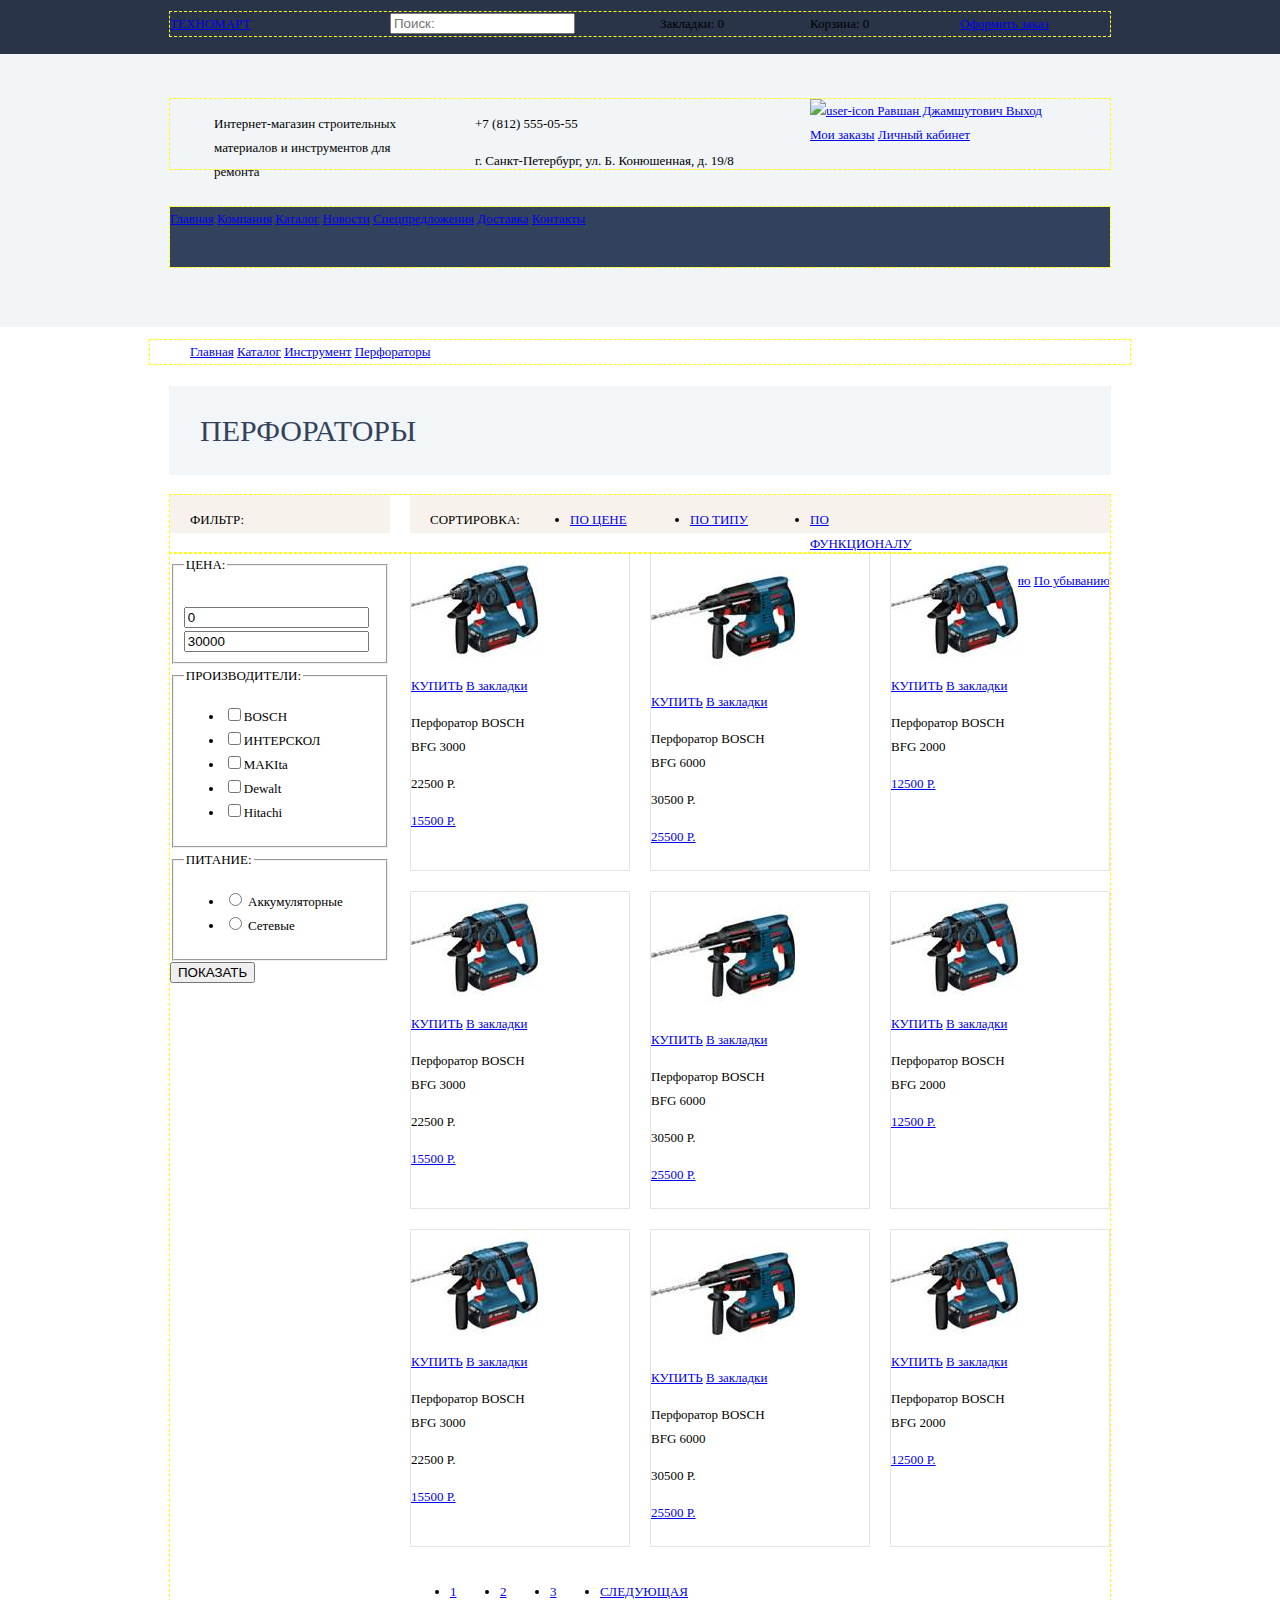
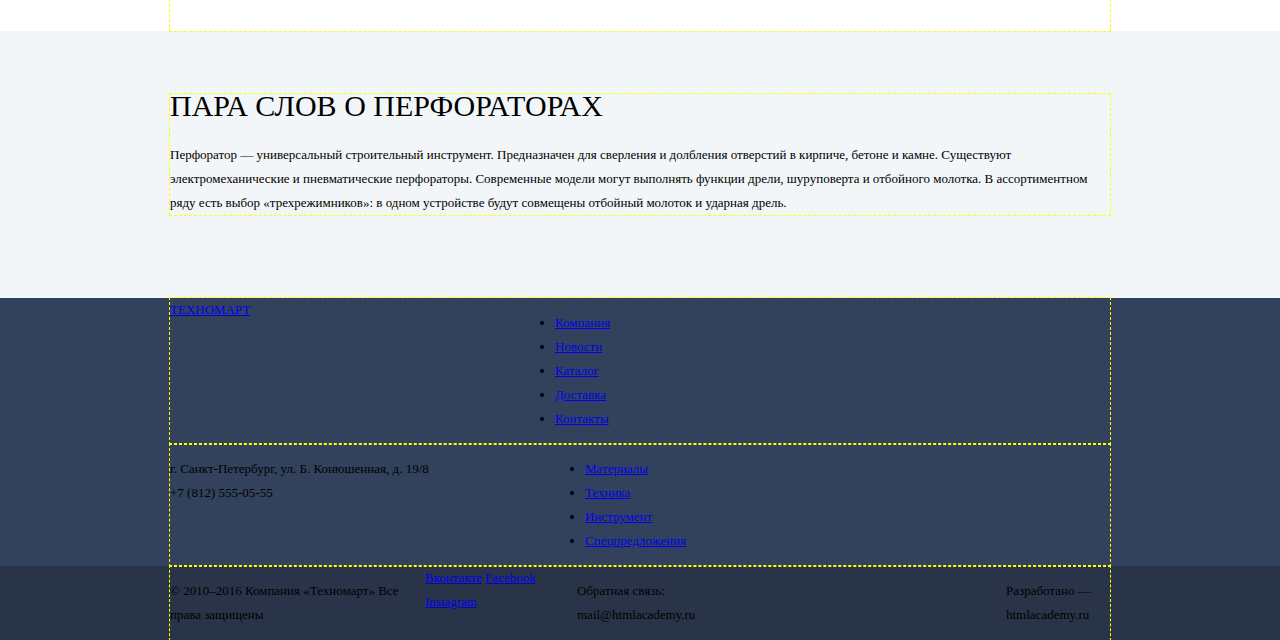
==== commit 81d3baca: "catalog.html" ====
--- a/catalog.html
+++ b/catalog.html
@@ -52,15 +52,19 @@
         </div>
       </div>
       <div class="navigation-header-block">
-        <nav class="header-main-navigation container">
-          <a href="#">Главная</a>
-          <a href="#">Компания</a>
-          <a href="#">Каталог</a>
-          <a href="#">Новости</a>
-          <a href="#">Спецпредложения</a>
-          <a href="#">Доставка</a>
-          <a href="#">Контакты</a>
-        </nav>
+        <div class="container">
+          <div class="navigation-header-bar">
+            <nav class="header-main-navigation">
+              <a href="#">Главная</a>
+              <a href="#">Компания</a>
+              <a href="#">Каталог</a>
+              <a href="#">Новости</a>
+              <a href="#">Спецпредложения</a>
+              <a href="#">Доставка</a>
+              <a href="#">Контакты</a>
+            </nav>
+          </div>
+        </div>
       </div>
     </header>
     <main>
@@ -70,7 +74,9 @@
         <li><a href="#">Инструмент</a></li>
         <li><a href="#">Перфораторы</a></li>
       </ul>
-      <h1 class="container">ПЕРФОРАТОРЫ</h1>
+      <div class="main-header-block">
+        <h1>ПЕРФОРАТОРЫ</h1>
+      </div>
       <div class="container clearfix">
         <div class="filters top-bar">
           <p class="filters-header">ФИЛЬТР:</p>
--- a/css/style.css
+++ b/css/style.css
@@ -129,12 +129,12 @@
   padding: 0;
   margin: 0;
 }
+
 .top-header-block {
   width: 100%; /*потом поправим*/
-  height: auto; /*42px на самом деле*/
+  height: 42px; /*42px на самом деле*/
+  padding-top: 12px;
   background-color: #293449;
-
-  border: 2px solid magenta;
 }
 
 .container {
@@ -143,7 +143,7 @@
   margin-left: auto;
   margin-right: auto;
 
-  border: 2px dashed yellow;
+  outline: 1px dashed yellow;
 }
 
 .clearfix::after {
@@ -181,62 +181,67 @@
 }
 
 .miscellanious-header-block {
-  width: 100%; /*потом уточнить*/
-  height: auto; /*потом уточнить*/
-  background-color: f1f5f7;
-
-  border: 2px solid magenta;
+  width: 100%;
+  height: auto;
+  padding-top: 45px;
+  padding-bottom: 13px;
+  background-color: #f1f5f7;
 }
 
 .about {
   width: 196px;
-  height: auto; /*текст умещается в 60 по высоте*/
-  float: left;
-  margin-left: 41px;/*44px*/
-  margin-right: 62px;/*65px*/
+  height: 70px; /*текст умещается в 60 по высоте*/
+  float: left;
+  margin-left: 44px;
+  margin-right: 65px;
 }
 
 .header-contacts {
   width: 270px;
-  height: auto; /*70px*/
-  float: left;
-  margin-right: 59px;/*65px*/
-
-
+  height: 70px;
+  float: left;
+  margin-right: 65px;
 }
 
 .authorisation-block {
   width: 300px;
-  height: auto; /*70px*/
+  height: 70px;
   float: right;
   margin-left: 0;
   margin-right: 0;
-
-
 }
 
 .navigation-header-block {
-  width: auto; /*потом уточнить*/
-  height: auto; /*потом уточнить*/
-  background-color: f1f5f7;
-
-  border: 2px solid magenta;
+  width: 100%;
+  height: auto;
+  padding-top: 25px;
+  padding-bottom: 60px;
+  background-color: #f1f5f7;
+}
+
+.navigation-header-bar {
+    width: 100%;
+    height: 60px;
+    background-color: #32425c;
 }
 
 .header-main-navigation {
-  background-color: #32425c;
+  width: auto%
+  height: auto;
+  margin-left: auto;
+  margin-right: auto;
 }
 
 /*index.html*/
 .promo {
   width: 100%;
-  height: auto; /*410px*/
+  height: auto; /*410px ждем вёрстки слайдера*/
   margin-top: 60px;
-  margin-bottom: 20px; /*уточнить*/
+  margin-bottom: 55px;
 }
 
 .promo-top {
-  margin-bottom: 14px;/*20px*/
+  margin-bottom: 20px;
 }
 
 .promo-card {
@@ -247,7 +252,7 @@
 .promo-material,
 .promo-tools {
   float: left;
-  margin-right: 14px;/*20px*/
+  margin-right: 20px;
 }
 
 .promo-equipment,
@@ -256,23 +261,70 @@
   float: right;
 }
 
+.promo-material {
+  background-color: #f6b22d;
+}
+
+.promo-tools {
+  background-color: #4aafde;
+}
+
+.promo-equipment {
+  background-color: #cc79d1;
+}
+
+.promo-discounts {
+  margin-bottom: 20px;
+  background-color: #85d179;
+}
+
+.promo-delivery {
+  background-color: #f6b22d;
+}
+
 .promo .slider {
-  width: 550px;
-  margin-right: 20px;
-  float: left;
-}
-
-.popular-header {
-  width: 100%;
-  height: auto;/*потом посмотрю*/
+  width: 620px;
+  margin-right: 20px;
+  float: left;
+
+  outline: 1px dashed red;
+}
+
+.popular-header-block {
+  width: 940px;
+  height: 89px;
+  margin-left: auto;
+  margin-right: auto;
   background-color: #f7f3ec;
-
-  border: 2px solid magenta;
+}
+
+.popular-header-block h2 {
+  width: auto;
+  height: auto;
+  float: left;
+  margin-top: 29px;
+  margin-left: 30px;
+
+  font-size: 30px;
+  line-height: 30px;
+  color: #32425c;
+  font-weight: normal;
+  font-family: "Cuprum";
+  text-transform: uppercase;
+}
+
+.popular-header-block a {
+  width: auto;
+  height: 38px;
+  float: right;
+  margin-top: 25px;
+  margin-right: 30px;
 }
 
 .popular-items {
-  margin-top: 10px;
-  border: 2px solid magenta;
+  margin-top: 20px;
+
+  outline: 1px dashed black;
 }
 
 .item {
@@ -281,8 +333,7 @@
   float: left;
   margin-right: 20px;
   margin-bottom: 20px;
-
-  border: 1px dotted red;
+  border: 1px solid #e5e5e5;
 }
 
 .popular-items .item:last-child {
@@ -291,7 +342,8 @@
 }
 
 .popular-brands {
-  border: 2px solid magenta;
+  margin-top: 20px;
+  margin-bottom: 85px;
 }
 
 .popular-brand {
@@ -299,14 +351,12 @@
   height: 143px; /*вместе с границей - 145*/
   float: left;
   margin-right: 20px;
-
-  border: 1px dotted red;
+  border: 1px solid #e5e5e5;
 }
 
 .popular-brand:nth-child(4n+0) {
   float: right;
   margin-right: 0;
-  border: 1px dotted red;
 }
 
 .brands-first-row .popular-brand {
@@ -314,16 +364,17 @@
 }
 
 .services {
-  width: auto; /*100%*/
+  width: 100%;
   height: auto; /*поправить потом*/
+  padding-top: 32px;
+  padding-bottom: 25px;
   background-color: #f2f6f8;
-
-  border: 2px solid magenta;
 }
 
 .services-header {
   width: 410px;
-  height: auto;
+  height: 98px;
+  margin-bottom: 30px;
 }
 
 .features {
@@ -332,14 +383,15 @@
 }
 
 .info-contacts {
-  border: 2px solid magenta;
+  height: auto;
+  padding-top: 52px;/*надо ещё разобраться с внутренними отступами будет*/
+  padding-bottom: 87px;
 }
 
 .info-contacts-left {
   width: 520px;
   height: auto;
   float: left;
-  margin-right: 20px;
 }
 
 .info-contacts-right {
@@ -349,26 +401,50 @@
 }
 
 /*catalog.html*/
-h1 {
+.breadcrumbs > li {
+    display: inline-block;
+}
+
+.main-header-block {
+  width: 940px;
+  height: 87px;/*89px*/
+  margin-top: 22px;
+  margin-right: auto;
+  margin-left: auto;
   margin-bottom: 20px;
+  border: 1px solid #f2f6f8;
   background-color: #f2f6f8;
 }
 
+.main-header-block h1 {
+  margin-top: 29px;
+  margin-left: 30px;
+}
+
 .filters {
-  width: 220px;
+  width: 220px; /*220 in total*/
   float: left;
   margin-right: 20px;
 }
 
 .sorting-bar {
-  width: 700px;
+  width: 700px; /*700 in total */
   float: right;
 }
 
 .top-bar {
-  height: 38px; /*in total*/
+  height: 38px; /*38px in total*/
   margin-bottom: 20px;
   background-color: #f7f3ec;
+  vertical-align: middle;
+}
+
+.filters-header {
+  width: 100px;
+  height: auto;
+  float: left;
+  margin-right: 0px; /*после стрелочек*/
+  margin-left: 20px;
 }
 
 .sorting-filters {
@@ -376,13 +452,7 @@
   height: auto;
   float: left;
   margin-right: 25px; /*45px*/
-}
-
-.filters-header {
-  width: auto;
-  height: auto;
-  float: left;
-  margin-right: 2px; /*после стрелочек*/
+  vertical-align: middle;
 }
 
 .sorting-filters-list {
@@ -436,13 +506,19 @@
   margin-right: 0;
 }
 
+.items-type-info {
+  height: auto; /*261px in total*/
+  padding-top: 38px;
+  padding-bottom: 70px;
+
+  background-color: #f2f6f8;
+}
+
 /*footer*/
 .footer-top {
-  width: auto; /*100%*/
+  width: 100%;
   height: auto; /*поправить потом*/
   background-color: #32425c;
-
-  border: 2px solid magenta;
 }
 
 .footer-logo {
@@ -519,15 +595,6 @@
   text-transform: uppercase;
 }
 
-.popular-header h2 {
-  font-size: 30px;
-  line-height: 30px;
-  color: #32425c;
-  font-weight: normal;
-  font-family: "Cuprum";
-  text-transform: uppercase;
-}
-
 h2 {
   font-size: 30px;
   line-height: 24px;
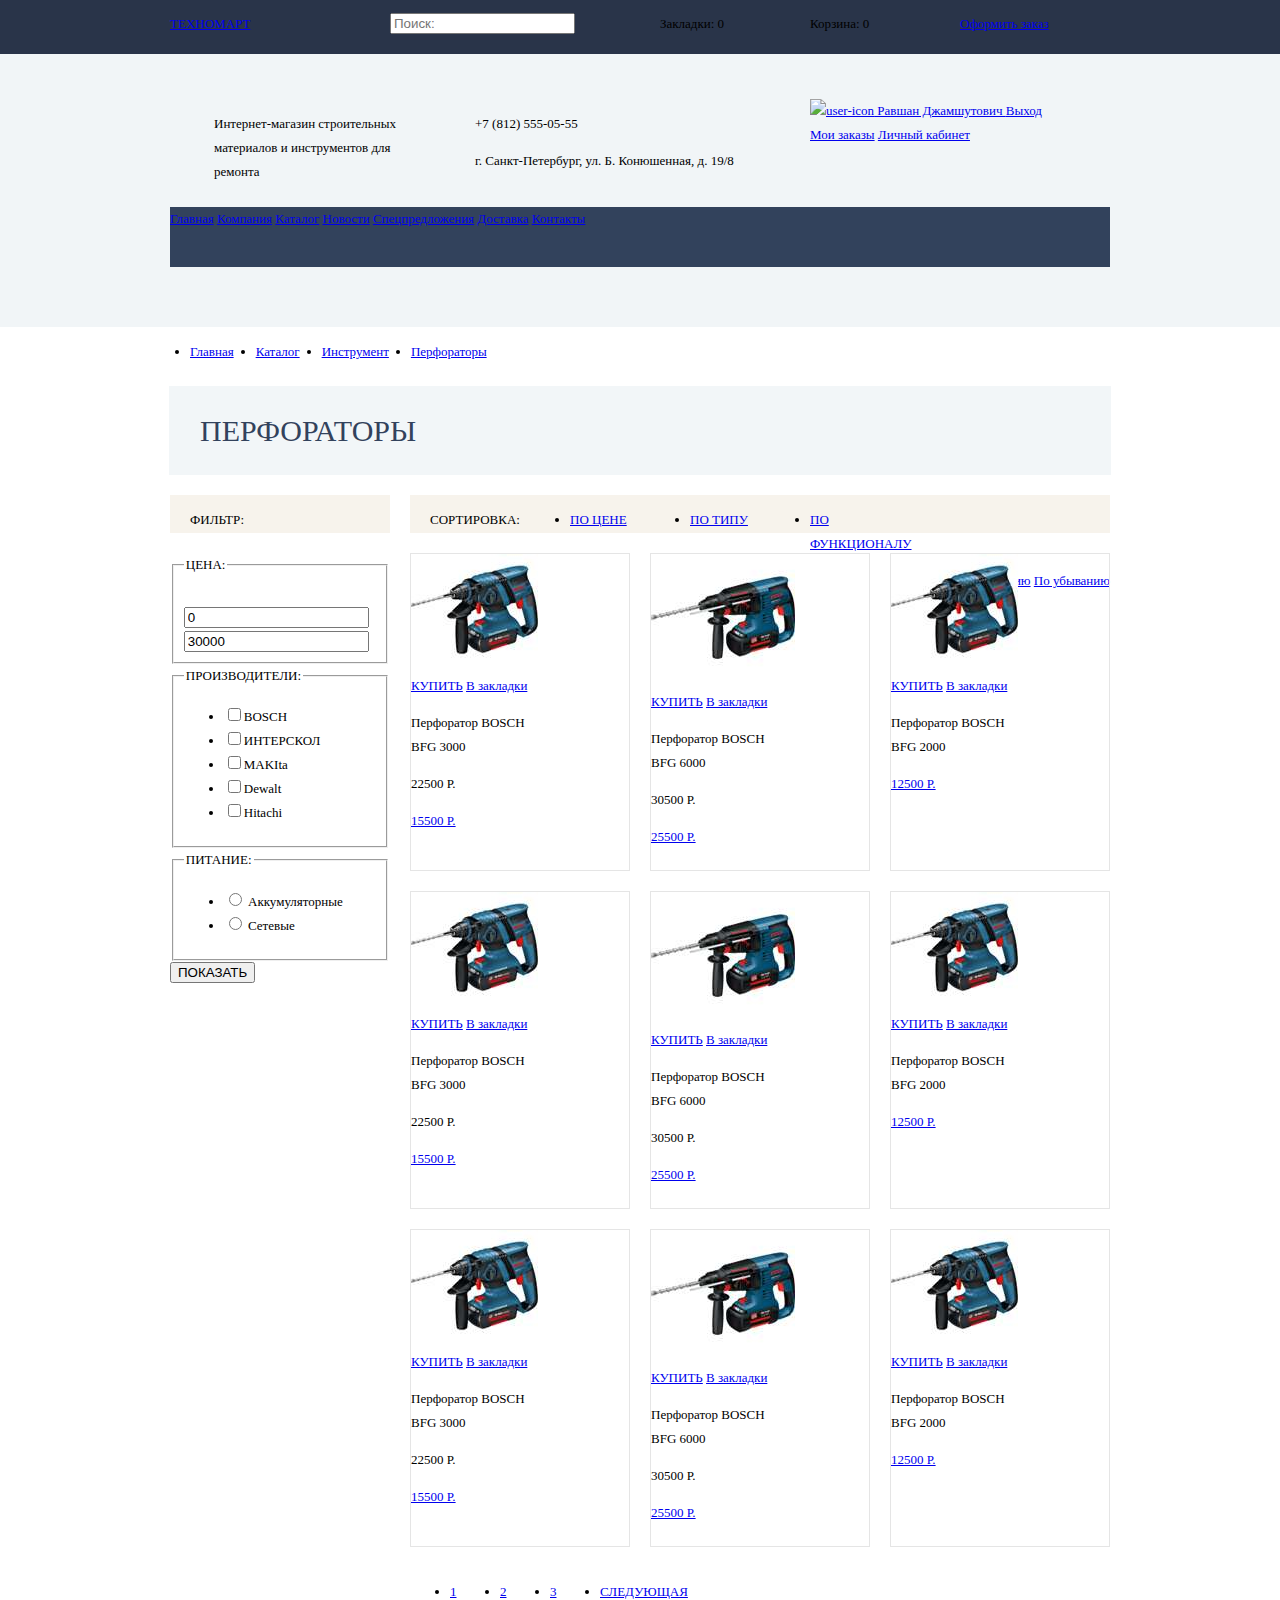
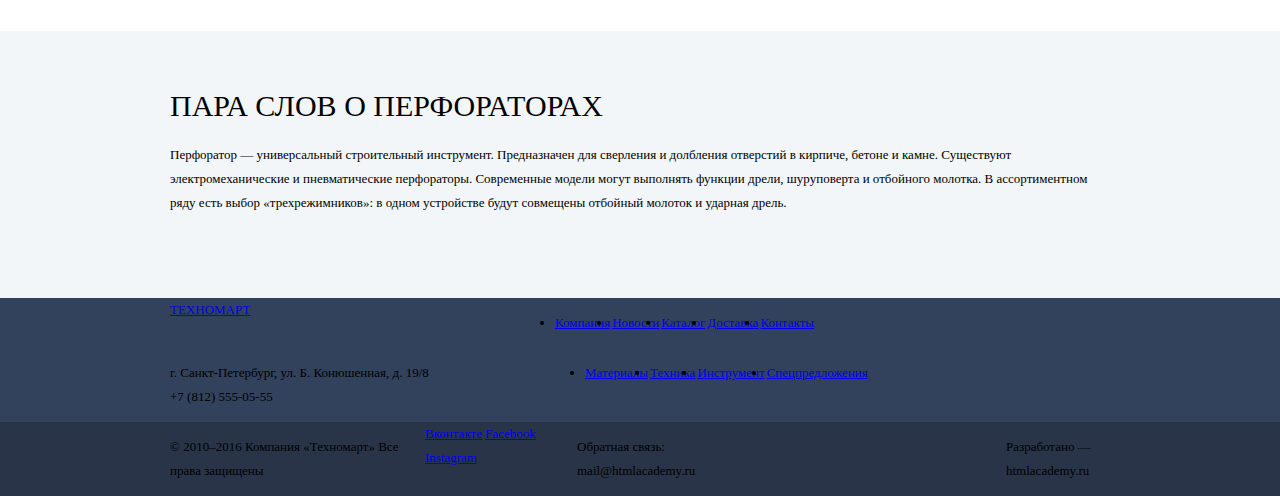
==== commit 45073a8f: "Merge pull request #5 from EkkaChekh/master" ====
--- a/catalog.html
+++ b/catalog.html
@@ -68,7 +68,7 @@
       </div>
     </header>
     <main>
-      <ul class="breadcrumbs container">
+      <ul class="breadcrumbs container clearfix">
         <li><a href="#">Главная</a></li> <!--заменим на картинку в css-->
         <li><a href="#">Каталог</a></li>
         <li><a href="#">Инструмент</a></li>
@@ -304,7 +304,7 @@
             <p>г. Санкт-Петербург, ул. Б. Конюшенная, д. 19/8<br>
               +7 (812) 555-05-55</p>
           </div>
-          <ul class="footer-promo-menu">
+          <ul class="footer-promo-menu clearfix">
             <li><a href="#">Материалы</a></li>
             <li><a href="#">Техника</a></li>
             <li><a href="#">Инструмент</a></li>
--- a/css/style.css
+++ b/css/style.css
@@ -142,8 +142,6 @@
   height: auto;
   margin-left: auto;
   margin-right: auto;
-
-  outline: 1px dashed yellow;
 }
 
 .clearfix::after {
@@ -286,8 +284,6 @@
   width: 620px;
   margin-right: 20px;
   float: left;
-
-  outline: 1px dashed red;
 }
 
 .popular-header-block {
@@ -323,8 +319,6 @@
 
 .popular-items {
   margin-top: 20px;
-
-  outline: 1px dashed black;
 }
 
 .item {
@@ -402,7 +396,10 @@
 
 /*catalog.html*/
 .breadcrumbs > li {
-    display: inline-block;
+  width: auto; /*исправить после появления иконок*/
+  height: auto;
+  float: left;
+  margin-right: 22px;
 }
 
 .main-header-block {
@@ -533,6 +530,13 @@
   float: right;
 }
 
+.footer-main-navigation > li {
+  width: auto; /*потом исправим*/
+  height: auto;
+  float: left;
+  margin-right: 2px; /*потом подберу*/
+}
+
 .address {
   width: 325px;
   float: left;
@@ -542,6 +546,13 @@
 .footer-promo-menu {
   width: 525px;
   float: right;
+}
+
+.footer-promo-menu > li {
+  width: auto; /*потом исправим*/
+  height: auto;
+  float: left;
+  margin-right: 2px; /*потом подберу*/
 }
 
 .footer-bottom {
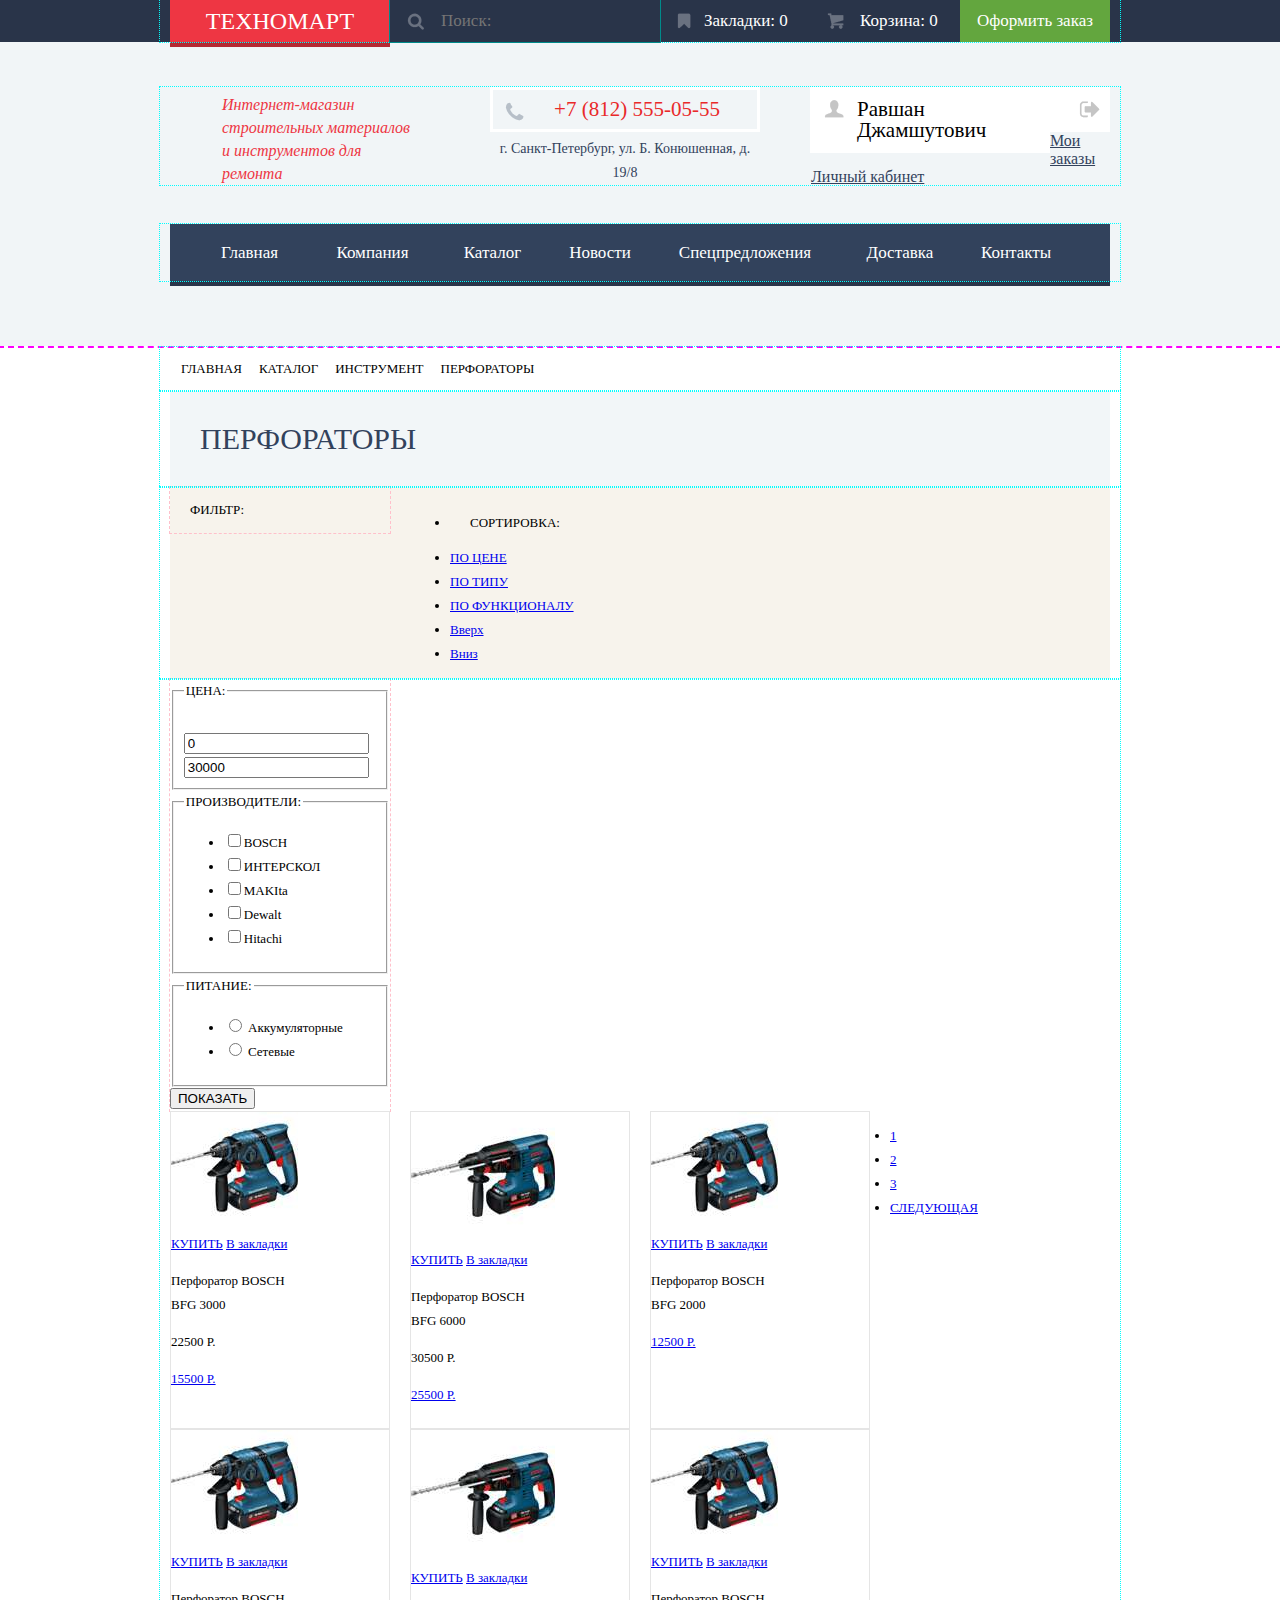
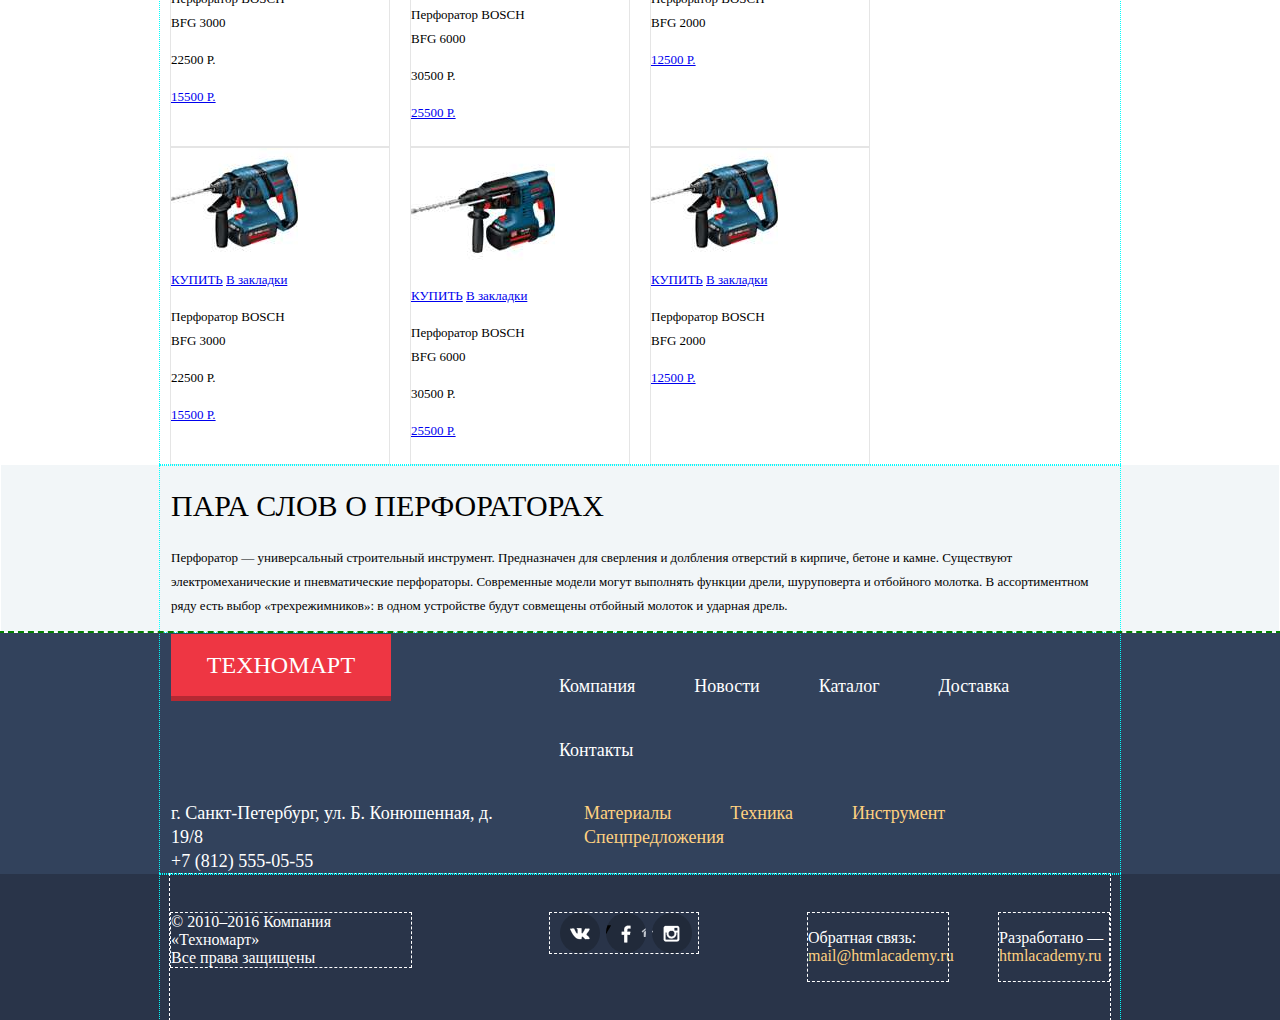
==== commit 968e5b88: "Merge pull request #6 from EkkaChekh/master" ====
--- a/catalog.html
+++ b/catalog.html
@@ -3,6 +3,7 @@
   <head>
     <meta charset="utf-8">
     <title>Каталог перфораторов</title>
+    <link href="css/normalize.css" rel="stylesheet">
     <link href="css/style.css" rel="stylesheet">
   </head>
   <body>
@@ -13,19 +14,23 @@
           <form class="item-search" action="#" method="get">
             <input type="text" name="search" value="" placeholder="Поиск:">
           </form>
-          <div class="user-block">
-              <div class="bookmark-info">Закладки: 0</div>
-              <div class="cart-info">Корзина: 0</div>
-            <div class="order-btn">
-              <a href="#">Оформить заказ</a>
-            </div>
-          </div>
+          <ul class="user-block">
+              <li>
+                <a class="bookmarks" href=#>Закладки: 0</a>
+              </li>
+              <li>
+                <a class="cart" href=#>Корзина: 0</a>
+                </li>
+              <li>
+                <a class="order" href="#">Оформить заказ</a>
+              </li>
+          </ul>
         </div>
       </div>
       <div class="miscellanious-header-block">
         <div class="container clearfix">
           <div class="about">
-            <p>Интернет-магазин строительных материалов и
+            <p>Интернет-магазин строительных материалов <br>и
               инструментов для ремонта</p>
           </div>
           <div class="header-contacts">
@@ -37,300 +42,309 @@
             </div>
           </div>
           <div class="authorisation-block">
-          	<div class="profile-block">
-          	  <a class="profile-link" href="#">  <!-- ?? -->
-          		<img src="http://placehold.it/150x100" alt="user-icon">
-          		Равшан Джамшутович
-          	  </a> <!-- или иконка пользователя всё-таки фон? -->
-          	  <a class="logout-link" href="#">Выход</a>
+            <div class="profile-block">
+          	  <a class="auth-btn profile" href="#">Равшан Джамшутович</a>
+          	  <a class="auth-btn logout" href="#"><p>Выход</p></a>
           	</div>
           	<div class="orders-block">
-          	  <a href="#">Мои заказы</a>
-          	  <a href="#">Личный кабинет</a>
+          	  <a class = "my-orders" href="#">Мои заказы</a>
+          	  <a class = "my-profile" href="#">Личный кабинет</a>
           	</div>
           </div>
         </div>
       </div>
       <div class="navigation-header-block">
         <div class="container">
-          <div class="navigation-header-bar">
-            <nav class="header-main-navigation">
-              <a href="#">Главная</a>
-              <a href="#">Компания</a>
-              <a href="#">Каталог</a>
-              <a href="#">Новости</a>
-              <a href="#">Спецпредложения</a>
-              <a href="#">Доставка</a>
-              <a href="#">Контакты</a>
-            </nav>
-          </div>
+          <nav class="main-navigation">
+            <ul class="main-navigation">
+              <li><a href="#">Главная</a></li>
+              <li><a href="#">Компания</a></li>
+              <li><a href="#">Каталог</a></li>
+              <li><a href="#">Новости</a></li>
+              <li><a href="#">Спецпредложения</a></li>
+              <li><a href="#">Доставка</a></li>
+              <li><a href="#">Контакты</a></li>
+            </ul>
+          </nav>
         </div>
       </div>
     </header>
     <main>
-      <ul class="breadcrumbs container clearfix">
-        <li><a href="#">Главная</a></li> <!--заменим на картинку в css-->
-        <li><a href="#">Каталог</a></li>
-        <li><a href="#">Инструмент</a></li>
-        <li><a href="#">Перфораторы</a></li>
-      </ul>
-      <div class="main-header-block">
-        <h1>ПЕРФОРАТОРЫ</h1>
-      </div>
-      <div class="container clearfix">
-        <div class="filters top-bar">
-          <p class="filters-header">ФИЛЬТР:</p>
-        </div>
-        <div class="sorting-bar top-bar">
-          <div class="sorting-filters">
-            <p class="filters-header">СОРТИРОВКА:</p>
-            <ul class="sorting-filters-list">
-                <li class="sorting-filter"><a href="#">ПО ЦЕНЕ</a></li>
-                <li class="sorting-filter"><a href="#">ПО ТИПУ</a></li>
-                <li class="sorting-filter"><a href="#">ПО ФУНКЦИОНАЛУ</a></li>
-            </ul>
-          </div>
-          <div class="show-methods">
-            <a class="show-method" href="#">По возрастанию</a>
-            <a class="show-method" href="#">По убыванию</a>
-          </div>
-        </div>
-      </div>
-      <div class="container clearfix">
-        <div class="filters">
-          <form class="item-filters-list" action="#" method="get">
-            <fieldset class="price-filter">
-              <legend>ЦЕНА:</legend>
-              <div class="price-toggle-block">
-                <img class="whole-price-bar" src="http://placehold.it/150x100"
-                  alt="">
-                <img class="selected-price-bar" src="http://placehold.it/150x100"
-                  alt="">
-                <div class="minimum-price-point"></div>
-                <div class="maximum-price-point"></div>
-              </div>
-              <div class="price-input-block">
-                <input type="text" name="minimum-price" value="0" placeholder="0">
-                <input type="text" name="maximum-price" value="30000"
-                    placeholder="30000">
-              </div>
-            </fieldset>
-            <fieldset class="brand-filter">
-              <legend>ПРОИЗВОДИТЕЛИ:</legend>
-              <ul>
-                <li>
-                  <label><input type="checkbox" name="bosch">BOSCH</label>
-                </li>
-                <li>
-                  <label><input type="checkbox" name="interskol">ИНТЕРСКОЛ</label>
-                </li>
-                <li>
-                  <label><input type="checkbox" name="makita">MAKIta</label>
-                </li>
-                <li>
-                  <label><input type="checkbox" name="dewalt">Dewalt</label>
-                </li>
-                <li>
-                  <label><input type="checkbox" name="hitachi">Hitachi</label>
-                </li>
-              </ul>
-            </fieldset>
-            <fieldset class="power-filter">
-              <legend>ПИТАНИЕ:</legend>
-              <ul>
-                <li>
-                  <label><input type="radio" name="acum" value="accumulator">
-                  Аккумуляторные</label>
-                </li>
-                <li>
-                  <label><input type="radio" name="net" value="network">
-                  Сетевые</label>
-                </li>
-              </ul>
-            </fieldset>
-            <button class="filter-btn" type="submit">ПОКАЗАТЬ</button>
-          </form>
-        </div>
-        <div class="items-block">
-          <div class="items">
-            <!-- 1 -->
-            <div class="item">
-              <div class="item-img">
-                <img src="img/content/normal-drill.jpg" alt="">
-              </div>
-              <div class="item-hidden">
-                <a class="purchase-btn" href="#">КУПИТЬ</a>
-                <a class="bookmark-btn" href="#">В закладки</a>
-              </div>
-              <p class="item-title">Перфоратор BOSCH<br>BFG 3000</p>
-              <p class="old-price">22500 Р.</p>
-              <a class="new-price" href="#">15500 Р.</a>
-            </div>
-            <div class="item">
-              <div class="item-img">
-                <img src="img/content/thick-drill.jpg" alt="">
-              </div>
-              <div class="item-hidden">
-                <a class="purchase-btn" href="#">КУПИТЬ</a>
-                <a class="bookmark-btn" href="#">В закладки</a>
-              </div>
-              <p class="item-title">Перфоратор BOSCH<br>BFG 6000</p>
-              <p class="old-price">30500 Р.</p>
-              <a class="new-price" href="#">25500 Р.</a>
-            </div>
-            <div class="item new">
-              <div class="item-img">
-                <img src="img/content/normal-drill.jpg" alt="">
-              </div>
-              <div class="item-hidden">
-                <a class="purchase-btn" href="#">КУПИТЬ</a>
-                <a class="bookmark-btn" href="#">В закладки</a>
-              </div>
-              <p class="item-title">Перфоратор BOSCH<br>BFG 2000</p>
-              <p class="old-price"></p>
-              <a class="new-price" href="#">12500 Р.</a>
-            </div>
-            <!-- 2 -->
-            <div class="item">
-              <div class="item-img">
-                <img src="img/content/normal-drill.jpg" alt="">
-              </div>
-              <div class="item-hidden">
-                <a class="purchase-btn" href="#">КУПИТЬ</a>
-                <a class="bookmark-btn" href="#">В закладки</a>
-              </div>
-              <p class="item-title">Перфоратор BOSCH<br>BFG 3000</p>
-              <p class="old-price">22500 Р.</p>
-              <a class="new-price" href="#">15500 Р.</a>
-            </div>
-            <div class="item new">
-              <div class="item-img">
-                <img src="img/content/thick-drill.jpg" alt="">
-              </div>
-              <div class="item-hidden">
-                <a class="purchase-btn" href="#">КУПИТЬ</a>
-                <a class="bookmark-btn" href="#">В закладки</a>
-              </div>
-              <p class="item-title">Перфоратор BOSCH<br>BFG 6000</p>
-              <p class="old-price">30500 Р.</p>
-              <a class="new-price" href="#">25500 Р.</a>
-            </div>
-            <div class="item">
-              <div class="item-img">
-                <img src="img/content/normal-drill.jpg" alt="">
-              </div>
-              <div class="item-hidden">
-                <a class="purchase-btn" href="#">КУПИТЬ</a>
-                <a class="bookmark-btn" href="#">В закладки</a>
-              </div>
-              <p class="item-title">Перфоратор BOSCH<br>BFG 2000</p>
-              <p class="old-price"></p>
-              <a class="new-price" href="#">12500 Р.</a>
-            </div>
-            <!-- 3 -->
-            <div class="item new">
-              <div class="item-img">
-                <img src="img/content/normal-drill.jpg" alt="">
-              </div>
-              <div class="item-hidden">
-                <a class="purchase-btn" href="#">КУПИТЬ</a>
-                <a class="bookmark-btn" href="#">В закладки</a>
-              </div>
-              <p class="item-title">Перфоратор BOSCH<br>BFG 3000</p>
-              <p class="old-price">22500 Р.</p>
-              <a class="new-price" href="#">15500 Р.</a>
-            </div>
-            <div class="item">
-              <div class="item-img">
-                <img src="img/content/thick-drill.jpg" alt="">
-              </div>
-              <div class="item-hidden">
-                <a class="purchase-btn" href="#">КУПИТЬ</a>
-                <a class="bookmark-btn" href="#">В закладки</a>
-              </div>
-              <p class="item-title">Перфоратор BOSCH<br>BFG 6000</p>
-              <p class="old-price">30500 Р.</p>
-              <a class="new-price" href="#">25500 Р.</a>
-            </div>
-            <div class="item">
-              <div class="item-img">
-                <img src="img/content/normal-drill.jpg" alt="">
-              </div>
-              <div class="item-hidden">
-                <a class="purchase-btn" href="#">КУПИТЬ</a>
-                <a class="bookmark-btn" href="#">В закладки</a>
-              </div>
-              <p class="item-title">Перфоратор BOSCH<br>BFG 2000</p>
-              <p class="old-price"></p>
-              <a class="new-price" href="#">12500 Р.</a>
-            </div>
-          </div>
-          <ul class="pagination">
-            <li class="filter-btn"><a href="#">1</a></li>
-            <li class="filter-btn"><a href="#">2</a></li>
-            <li class="filter-btn"><a href="#">3</a></li>
-            <li class="filter-btn"><a href="#">СЛЕДУЮЩАЯ</a></li>
-          </ul>
-        </div>
-      </div>
-      <div class="items-type-info">
+      <div class="container">
+        <ul class="breadcrumbs">
+          <li><a href="#">Главная</a></li> <!--заменим на картинку в css-->
+          <li><a href="#">Каталог</a></li>
+          <li><a href="#">Инструмент</a></li>
+          <li><a href="#">Перфораторы</a></li>
+        </ul>
+      </div>
+      <div class="container">
+        <div class="main-header-block">
+          <h1>ПЕРФОРАТОРЫ</h1>
+        </div>
+      </div>
+      <div class="container">
+        <div class="top-bar clearfix">
+          <div class="filters-left">
+            <p class="filters-header">ФИЛЬТР:</p>
+          </div>
+          <div class="sorting-bar">
+            <ul ="sorting-filters-list">
+              <li>
+                <p class="filters-header">СОРТИРОВКА:</p>
+              </li>
+              <li class="sorting-filter"><a href="#">ПО ЦЕНЕ</a></li>
+              <li class="sorting-filter"><a href="#">ПО ТИПУ</a></li>
+              <li class="sorting-filter"><a href="#">ПО ФУНКЦИОНАЛУ</a></li>
+              <li><a href="#">Вверх</a></li>
+              <li><a href="#">Вниз</a></li>
+            </ul>
+          </div>
+        </div>
+      </div>
+      <div class="container">
+        <div class="filters-container clearfix">
+          <div class="filters-left filters">
+            <form class="item-filters-list" action="#" method="get">
+              <fieldset class="price-filter">
+                <legend>ЦЕНА:</legend>
+                <div class="price-toggle-block">
+                  <img class="whole-price-bar" src="http://placehold.it/150x100"
+                    alt="">
+                  <img class="selected-price-bar" src="http://placehold.it/150x100"
+                    alt="">
+                  <div class="minimum-price-point"></div>
+                  <div class="maximum-price-point"></div>
+                </div>
+                <div class="price-input-block">
+                  <input type="text" name="minimum-price" value="0" placeholder="0">
+                  <input type="text" name="maximum-price" value="30000"
+                      placeholder="30000">
+                </div>
+              </fieldset>
+              <fieldset class="brand-filter">
+                <legend>ПРОИЗВОДИТЕЛИ:</legend>
+                <ul>
+                  <li>
+                    <label><input type="checkbox" name="bosch">BOSCH</label>
+                  </li>
+                  <li>
+                    <label><input type="checkbox" name="interskol">ИНТЕРСКОЛ</label>
+                  </li>
+                  <li>
+                    <label><input type="checkbox" name="makita">MAKIta</label>
+                  </li>
+                  <li>
+                    <label><input type="checkbox" name="dewalt">Dewalt</label>
+                  </li>
+                  <li>
+                    <label><input type="checkbox" name="hitachi">Hitachi</label>
+                  </li>
+                </ul>
+              </fieldset>
+              <fieldset class="power-filter">
+                <legend>ПИТАНИЕ:</legend>
+                <ul>
+                  <li>
+                    <label><input type="radio" name="acum" value="accumulator">
+                    Аккумуляторные</label>
+                  </li>
+                  <li>
+                    <label><input type="radio" name="net" value="network">
+                    Сетевые</label>
+                  </li>
+                </ul>
+              </fieldset>
+              <button class="filter-btn" type="submit">ПОКАЗАТЬ</button>
+            </form>
+          </div>
+          <div class="items-block">
+            <div class="items">
+              <!-- 1 -->
+              <div class="item">
+                <div class="item-img">
+                  <img src="img/content/normal-drill.jpg" alt="">
+                </div>
+                <div class="item-hidden">
+                  <a class="purchase-btn" href="#">КУПИТЬ</a>
+                  <a class="bookmark-btn" href="#">В закладки</a>
+                </div>
+                <p class="item-title">Перфоратор BOSCH<br>BFG 3000</p>
+                <p class="old-price">22500 Р.</p>
+                <a class="new-price" href="#">15500 Р.</a>
+              </div>
+              <div class="item">
+                <div class="item-img">
+                  <img src="img/content/thick-drill.jpg" alt="">
+                </div>
+                <div class="item-hidden">
+                  <a class="purchase-btn" href="#">КУПИТЬ</a>
+                  <a class="bookmark-btn" href="#">В закладки</a>
+                </div>
+                <p class="item-title">Перфоратор BOSCH<br>BFG 6000</p>
+                <p class="old-price">30500 Р.</p>
+                <a class="new-price" href="#">25500 Р.</a>
+              </div>
+              <div class="item new">
+                <div class="item-img">
+                  <img src="img/content/normal-drill.jpg" alt="">
+                </div>
+                <div class="item-hidden">
+                  <a class="purchase-btn" href="#">КУПИТЬ</a>
+                  <a class="bookmark-btn" href="#">В закладки</a>
+                </div>
+                <p class="item-title">Перфоратор BOSCH<br>BFG 2000</p>
+                <p class="old-price"></p>
+                <a class="new-price" href="#">12500 Р.</a>
+              </div>
+              <!-- 2 -->
+              <div class="item">
+                <div class="item-img">
+                  <img src="img/content/normal-drill.jpg" alt="">
+                </div>
+                <div class="item-hidden">
+                  <a class="purchase-btn" href="#">КУПИТЬ</a>
+                  <a class="bookmark-btn" href="#">В закладки</a>
+                </div>
+                <p class="item-title">Перфоратор BOSCH<br>BFG 3000</p>
+                <p class="old-price">22500 Р.</p>
+                <a class="new-price" href="#">15500 Р.</a>
+              </div>
+              <div class="item new">
+                <div class="item-img">
+                  <img src="img/content/thick-drill.jpg" alt="">
+                </div>
+                <div class="item-hidden">
+                  <a class="purchase-btn" href="#">КУПИТЬ</a>
+                  <a class="bookmark-btn" href="#">В закладки</a>
+                </div>
+                <p class="item-title">Перфоратор BOSCH<br>BFG 6000</p>
+                <p class="old-price">30500 Р.</p>
+                <a class="new-price" href="#">25500 Р.</a>
+              </div>
+              <div class="item">
+                <div class="item-img">
+                  <img src="img/content/normal-drill.jpg" alt="">
+                </div>
+                <div class="item-hidden">
+                  <a class="purchase-btn" href="#">КУПИТЬ</a>
+                  <a class="bookmark-btn" href="#">В закладки</a>
+                </div>
+                <p class="item-title">Перфоратор BOSCH<br>BFG 2000</p>
+                <p class="old-price"></p>
+                <a class="new-price" href="#">12500 Р.</a>
+              </div>
+              <!-- 3 -->
+              <div class="item new">
+                <div class="item-img">
+                  <img src="img/content/normal-drill.jpg" alt="">
+                </div>
+                <div class="item-hidden">
+                  <a class="purchase-btn" href="#">КУПИТЬ</a>
+                  <a class="bookmark-btn" href="#">В закладки</a>
+                </div>
+                <p class="item-title">Перфоратор BOSCH<br>BFG 3000</p>
+                <p class="old-price">22500 Р.</p>
+                <a class="new-price" href="#">15500 Р.</a>
+              </div>
+              <div class="item">
+                <div class="item-img">
+                  <img src="img/content/thick-drill.jpg" alt="">
+                </div>
+                <div class="item-hidden">
+                  <a class="purchase-btn" href="#">КУПИТЬ</a>
+                  <a class="bookmark-btn" href="#">В закладки</a>
+                </div>
+                <p class="item-title">Перфоратор BOSCH<br>BFG 6000</p>
+                <p class="old-price">30500 Р.</p>
+                <a class="new-price" href="#">25500 Р.</a>
+              </div>
+              <div class="item">
+                <div class="item-img">
+                  <img src="img/content/normal-drill.jpg" alt="">
+                </div>
+                <div class="item-hidden">
+                  <a class="purchase-btn" href="#">КУПИТЬ</a>
+                  <a class="bookmark-btn" href="#">В закладки</a>
+                </div>
+                <p class="item-title">Перфоратор BOSCH<br>BFG 2000</p>
+                <p class="old-price"></p>
+                <a class="new-price" href="#">12500 Р.</a>
+              </div>
+            </div>
+            <ul class="pagination">
+              <li class="filter-btn"><a href="#">1</a></li>
+              <li class="filter-btn"><a href="#">2</a></li>
+              <li class="filter-btn"><a href="#">3</a></li>
+              <li class="filter-btn"><a href="#">СЛЕДУЮЩАЯ</a></li>
+            </ul>
+          </div>
+        </div>
+      </div>
+      <div class="items-description-container">
         <div class="container">
-          <h2>ПАРА СЛОВ О ПЕРФОРАТОРАХ</h2>
-          <p>
-            Перфоратор — универсальный строительный инструмент. Предназначен
-            для сверления и долбления отверстий в кирпиче, бетоне и камне.
-            Существуют электромеханические и пневматические перфораторы.
-            Современные модели могут выполнять функции дрели, шуруповерта и
-            отбойного молотка. В ассортиментном ряду есть выбор «трехрежимников»:
-            в одном устройстве будут совмещены отбойный молоток и ударная дрель.
-          </p>
-        </div>
+          <div class="items-description">
+            <h2>ПАРА СЛОВ О ПЕРФОРАТОРАХ</h2>
+            <p>
+              Перфоратор — универсальный строительный инструмент. Предназначен
+              для сверления и долбления отверстий в кирпиче, бетоне и камне.
+              Существуют электромеханические и пневматические перфораторы.
+              Современные модели могут выполнять функции дрели, шуруповерта и
+              отбойного молотка. В ассортиментном ряду есть выбор «трехрежимников»:
+              в одном устройстве будут совмещены отбойный молоток и ударная дрель.
+            </p>
+          </div>
+      </div>
       </div>
     </main>
     <footer>
       <div class="footer-top">
-        <div class="first-row container clearfix">
-          <a class="footer-logo" href="#">ТЕХНОМАРТ</a>
-          <ul class="footer-main-navigation">
-            <li><a href="#">Компания</a></li>
-            <li><a href="#">Новости</a></li>
-            <li><a href="#">Каталог</a></li>
-            <li><a href="#">Доставка</a></li>
-            <li><a href="#">Контакты</a></li>
-          </ul>
-        </div>
-        <div class="second-row container clearfix">
-          <div class="address">
-            <p>г. Санкт-Петербург, ул. Б. Конюшенная, д. 19/8<br>
-              +7 (812) 555-05-55</p>
-          </div>
-          <ul class="footer-promo-menu clearfix">
-            <li><a href="#">Материалы</a></li>
-            <li><a href="#">Техника</a></li>
-            <li><a href="#">Инструмент</a></li>
-            <li><a href="#">Спецпредложения</a></li>
-          </ul>
+        <div class="container">
+          <div class="first-row clearfix">
+            <a class="footer-logo" href="#">ТЕХНОМАРТ</a>
+            <ul class="footer-main-navigation">
+              <li><a href="#">Компания</a></li>
+              <li><a href="#">Новости</a></li>
+              <li><a href="#">Каталог</a></li>
+              <li><a href="#">Доставка</a></li>
+              <li><a href="#">Контакты</a></li>
+            </ul>
+          </div>
+          <div class="second-row clearfix">
+            <div class="address">
+              <p>г. Санкт-Петербург, ул. Б. Конюшенная, д. 19/8<br>
+                +7 (812) 555-05-55</p>
+            </div>
+            <ul class="footer-promo-menu">
+              <li><a href="#">Материалы</a></li>
+              <li><a href="#">Техника</a></li>
+              <li><a href="#">Инструмент</a></li>
+              <li><a href="#">Спецпредложения</a></li>
+            </ul>
+          </div>
         </div>
       </div>
       <div class="footer-bottom">
-        <div class="container clearfix">
-          <div class="copyright">
-            <p>© 2010–2016 Компания «Техномарт» Все права защищены</p>
-          </div>
-          <div class="social">
-            <a href="#">Вконтакте</a>
-            <a href="#">Facebook</a>
-            <a href="#">Instagram</a>
-          </div>
-          <div class="feedback">
-            <p>Обратная связь:<br>
-              <span>mail@htmlacademy.ru</span>
-            </p>
-          </div>
-          <div class="developer">
-            <p>Разработано —<br>
-              <span>htmlacademy.ru</span>
-            </p>
+        <div class="container">
+          <div class="footer-bottom-content clearfix">
+            <div class="copyright">
+              <p>© 2010–2016 Компания «Техномарт»<br> Все права защищены</p>
+            </div>
+            <div class="social">
+              <a class="vk" href="#">Вконтакте</a>
+              <a class="fb" href="#">Facebook</a>
+              <a class="ig" href="#">Instagram</a>
+            </div>
+            <div class="feedback">
+              <p>Обратная связь:<br>
+                <a>mail@htmlacademy.ru</a>
+              </p>
+            </div>
+            <div class="developer">
+              <p>Разработано —<br>
+                <a>htmlacademy.ru</a>
+              </p>
+            </div>
           </div>
         </div>
       </div>
--- a/css/style.css
+++ b/css/style.css
@@ -121,27 +121,66 @@
   font-style: normal;
 }
 
-/*А теперь стили*/
-/*Строим сеточку*/
-/*common, header*/
-html,
+/*Разметочка - крупные блоки*/
+body,
+html {
+  padding: 0;
+  margin: 0;
+}
+
+/*Текстовые стили по умолчанию*/
 body {
-  padding: 0;
-  margin: 0;
+  min-width: 960px;
+  font-size: 13px;
+  line-height: 24px;
+  color: #000000;
+  font-weight: normal;
+  font-family: "PT Sans";
+}
+
+h1 {
+  font-size: 30px;
+  line-height: 30px;
+  color: #32425c;
+  font-weight: normal;
+  font-family: "Cuprum";
+  text-transform: uppercase;
+}
+
+h2 {
+  font-size: 30px;
+  line-height: 30px;
+  color: #000000;
+  font-weight: normal;
+  font-family: "Cuprum";
+  text-transform: uppercase;
+}
+/*Конец текстовых стилей по умолчанию*/
+
+header {
+  min-height: 20px;
+  outline: 2px dashed magenta;
+  background-color: pink;
+
+  font-size: 17px;
+  line-height: 18px;
+  color: #ffffff;
+  font-weight: normal;
+  font-family: "Cuprum";
 }
 
 .top-header-block {
-  width: 100%; /*потом поправим*/
-  height: 42px; /*42px на самом деле*/
-  padding-top: 12px;
   background-color: #293449;
 }
 
 .container {
   width: 940px;
-  height: auto;
+  padding-left: 10px;
+  padding-right: 10px;
   margin-left: auto;
   margin-right: auto;
+
+  outline: 1px dotted cyan;
 }
 
 .clearfix::after {
@@ -152,99 +191,533 @@
 
 .logo {
   width: 220px;
-  float: left;
-  margin-left: 0;
-  margin-right: 0;
+  padding-top: 9px;
+  padding-bottom: 9px;
+  display: block;
+  float: left;
+
+  font-size: 24px;
+  line-height: 24px;
+  color: inherit;
+  text-align: center;
+  text-decoration: none;
+  text-transform: uppercase;
+
+  background-color: #ee3643;
+  box-shadow: 0 5px 0 0 #b52933;
+}
+
+.logo:hover {
+  background-color: #ca2c37;
+  box-shadow: 0 5px 0 0 #9a212a;
+}
+
+.logo:active {
+  background-color: #ba2732;
+  box-shadow: 0 5px 0 0 #8e1e26;
 }
 
 .item-search {
   width: 270px;
   float: left;
-  margin-left: 0;
-  margin-right: 0;
+  padding: 0;
+  padding-left: 49px;
+  box-sizing: border-box;
+
+  position: relative;
+
+  outline: 1px solid darkcyan;
+}
+
+.item-search:hover {
+  background-color: #212a3a;
+}
+
+.item-search::before {
+  width: 17px;
+  height: 17px;
+
+  position: absolute;
+  top: 13px;
+  left: 17px;
+
+  content: "";
+  background: transparent url("../img/icons-sprite.png") no-repeat;
+  background-position: -651px -5px;
+  opacity: 0.3;
+}
+
+.item-search:hover::before {
+  opacity: 1;
+}
+
+.item-search:active {
+  background-color: #ffffff;
+}
+
+.item-search:active::before {
+  background: transparent url("../img/icons-sprite.png") no-repeat;
+  background-position: -624px -5px;
+}
+
+.item-search input {
+  width: 100%;
+  height: 42px;
+  box-sizing: border-box;
+  border: none;
+
+  font-size: inherit;
+  line-height: inherit;
+  color: inherit;
+  font-weight: inherit;
+  font-family: inherit;
+
+  background-color: inherit;
+}
+
+.item-search input:focus {
+  color: #000000;
+  background-color: #ffffff;
 }
 
 .user-block {
   width: 450px;
-  float: right;
-  margin-left: 0;
-  margin-right: 0;
-}
-
-.user-block > div {
+  float: left;
+  padding: 0;
+  margin: 0;
+
+  list-style: none;
+  font-size: 0;
+}
+
+.user-block li {
+  display: inline-block;
+  vertical-align: top;
+
+  font-size: 17px;
+  line-height: 18px;
+}
+
+.user-block a {
+  display: block;
+  width: 106px;
+
+  padding-top: 12px;
+  padding-bottom: 12px;
+  position: relative;
+
+  color: inherit;
+  text-decoration: none;
+}
+
+a.bookmarks {
+  padding-left: 44px;
+}
+
+.bookmarks::before {
+  width: 14px;
+  height: 16px;
+
+  position: absolute;
+  top: 13px;
+  left: 17px;
+
+  content: "";
+  background: transparent url("../img/icons-sprite.png") no-repeat;
+  background-position: -85px -5px;
+  opacity: 0.3;
+}
+
+a.cart {
+  width: 100px;
+  padding-left: 50px;
+}
+
+.cart::before {
+  width: 17px;
+  height: 16px;
+
+  position: absolute;
+  top: 13px;
+  left: 17px;
+
+  content: "";
+  background: transparent url("../img/icons-sprite.png") no-repeat;
+  background-position: -109px -5px;
+  opacity: 0.3;
+}
+
+.bookmarks:hover,
+.cart:hover {
+  background-color: #212a3a;
+}
+
+.bookmarks:hover::before,
+.cart:hover::before {
+  opacity: 1;
+}
+
+.bookmarks:active,
+.cart:active {
+  color: #babbbd;
+  background-color: #161d29;
+}
+
+.bookmarks:active::before,
+.cart:active::before {
+  opacity: 0.5;
+}
+
+a.order {
   width: 150px;
-  float: left;
-  margin-left: 0;
-  margin-right: 0;
+  text-align: center;
+  background-color: #63a63e;
+}
+
+.order:hover {
+  background-color: #5fbb2d;
+}
+
+.order:active {
+  color: #b7c9af;
+  background-color: #518534;
 }
 
 .miscellanious-header-block {
-  width: 100%;
-  height: auto;
   padding-top: 45px;
-  padding-bottom: 13px;
+  padding-bottom: 39px;
   background-color: #f1f5f7;
 }
 
 .about {
-  width: 196px;
-  height: 70px; /*текст умещается в 60 по высоте*/
-  float: left;
-  margin-left: 44px;
-  margin-right: 65px;
+  width: 198px;
+  float: left;
+  padding-top: 6px;
+  padding-left: 52px;
+  padding-right: 50px;
+  margin-right: 20px;
+
+  color: #ee3643;
+  font-size: 16px;
+  line-height: 23px;
+  font-style: italic;
+}
+
+.about p {
+  padding: 0;
+  margin: 0;
 }
 
 .header-contacts {
+  width: auto; /*300px;*/
+  float: left;
+  padding: 0;
+  margin: 0;
+  margin-right: 20px;
+}
+
+.header-phone {
+  width: 180px;
+  padding-left: 54px;
+  padding-top: 9px;
+  padding-right: 30px;
+  padding-bottom: 9px;
+  margin: 0;
+  margin-right: 30px;
+  margin-bottom: 5px;
+  position: relative;
+
+  color: #e9292a;
+  font-size: 21px;
+  line-height: 21px;
+  text-align: center;
+
+  border: 3px solid white;
+}
+
+.header-phone p {
+  padding: 0;
+  margin: 0;
+}
+
+.header-phone::before {
+  width: 19px;
+  height: 19px;
+
+  position: absolute;
+  top: 12px;
+  left: 12px;
+
+  content: "";
+  background: transparent url("../img/icons-sprite.png") no-repeat;
+  background-position: -563px -5px;
+}
+
+.header-address {
   width: 270px;
-  height: 70px;
-  float: left;
-  margin-right: 65px;
+  font-size: 14px;
+  line-height: 24px;
+  color: #32425c;
+  text-align: center;
+}
+
+.header-address p {
+  padding: 0;
+  margin: 0;
 }
 
 .authorisation-block {
   width: 300px;
-  height: 70px;
+  float: right;
+}
+
+.auth-btn {
+  display: block;
+  padding: 12px 0;
+  margin: 0;
+
+  font-family: inherit;
+  font-size: 21px;
+  line-height: 21px;
+  color: #000000;
+  text-align: left;
+  text-decoration: none;
+  background-color: #ffffff;
+}
+
+.login {
+  width: auto;
+  float: left;
+  padding-left: 46px;
+  padding-right: 25px;
+  margin-left: 20px;
+  position:relative;
+}
+
+.login::before {
+  width: 20px;
+  height: 17px;
+
+  position: absolute;
+  top: 14px;
+  left: 16px;
+
+  content: "";
+  background: transparent url("../img/icons-sprite.png") no-repeat;
+  background-position: -441px -5px;
+}
+
+.signin {
+  width: 150px;
+  float: right;
+  margin-left: 10px;
+  text-align: center;
+}
+
+.login:hover,
+.signin:hover {
+  color: #ee3643;
+}
+
+.login:hover::before {
+  background-position: -471px -5px;
+}
+
+.login:active,
+.signin:active {
+  color: #b2b2b2;
+}
+
+.login:active::before {
+  background-position: -441px -5px;
+}
+
+.profile {
+  width: 193px;
+  float: left;
+  padding-left: 47px;
+  margin-right: 0;
+  position: relative;
+}
+
+.profile:active {
+  color: #cacaca;
+}
+
+.profile::before {
+  width: 20px;
+  height: 18px;
+
+  position: absolute;
+  top: 13px;
+  left: 14px;
+
+  content: "";
+  background: transparent url("../img/icons-sprite.png") no-repeat;
+  background-position: -741px -5px;
+}
+
+.profile:hover::before {
+  background-position: -771px -5px;
+}
+
+.profile:active::before {
+  background-position: -741px -5px;
+}
+
+.logout {
+  width: 60px;
   float: right;
   margin-left: 0;
-  margin-right: 0;
+}
+
+a.logout {
+  padding: 0;
+}
+
+.logout p {
+  margin: 0;
+  padding: 12px 0;
+  padding-left: 60px;
+  font-size: 0;
+  position: relative;
+}
+
+.logout p::before {
+  width: 21px;
+  height: 17px;
+
+  position: absolute;
+  top: 14px;
+  left: 29px;
+
+  content: "";
+  background: transparent url("../img/icons-sprite.png") no-repeat;
+  background-position: -501px -5px;
+}
+
+.logout p:hover::before {
+  background-position: -532px -5px;
+}
+
+.logout p:active::before {
+    background-position: -501px -5px;
+}
+
+.orders-block {
+    height: 25px;
+    border: 1px solid transparent;
+}
+
+.orders-block a{
+  width: auto;
+  font-size: 16px;
+  line-height: 18px;
+  vertical-align: bottom;
+  color: #32425c;
+}
+
+.orders-block a:hover {
+  color: #ee3643;
+}
+
+.orders-block a:active {
+  color: #c5cad0;
 }
 
 .navigation-header-block {
-  width: 100%;
-  height: auto;
-  padding-top: 25px;
-  padding-bottom: 60px;
+  padding-bottom: 65px;
   background-color: #f1f5f7;
 }
 
-.navigation-header-bar {
-    width: 100%;
-    height: 60px;
+nav.main-navigation {
+    border: 1px solid transparent;
     background-color: #32425c;
-}
-
-.header-main-navigation {
-  width: auto%
-  height: auto;
-  margin-left: auto;
-  margin-right: auto;
+    box-shadow: 0 5px 0 0 #293449;
+}
+
+ul.main-navigation {
+  padding: 0;
+  margin: 0;
+  list-style: none;
+  font-size: 0;
+}
+
+ul.main-navigation li{
+  display: inline-block;
+  padding: 0;
+  margin: 0;
+  font-size: 17px;
+  line-height: 17px;
+  vertical-align: top;
+}
+
+.main-navigation a{
+  padding: 0;
+  padding-top: 19px;
+  padding-bottom: 19px;
+  display: block;
+  color: inherit;
+  text-align: center;
+  text-decoration: none;
+}
+
+ul.main-navigation li:first-child {
+  width: 121px;
+  padding-left: 18px;
+}
+
+ul.main-navigation li:nth-child(2) {
+  width: 125px;
+}
+
+ul.main-navigation li:nth-child(3) {
+  width: 115px;
+}
+
+ul.main-navigation li:nth-child(4) {
+  width: 100px;
+}
+
+ul.main-navigation li:nth-child(5) {
+  width: 190px;
+}
+
+ul.main-navigation li:nth-child(6) {
+  width: 120px;
+}
+
+ul.main-navigation li:last-child {
+  width: 112px;
+  padding-right: 37px;
+}
+
+ul.main-navigation li:hover {
+  background-color: #293449;
+}
+
+ul.main-navigation li:active {
+  color: #a1a4a8;
+  background-color: #1d2739;
 }
 
 /*index.html*/
+main {
+  min-height: 20px;
+  border: 1px solid transparent;
+}
+
 .promo {
-  width: 100%;
-  height: auto; /*410px ждем вёрстки слайдера*/
   margin-top: 60px;
   margin-bottom: 55px;
-}
-
-.promo-top {
-  margin-bottom: 20px;
 }
 
 .promo-card {
   width: 300px;
   height: 123px;
+  margin-bottom: 20px;
+
+  outline: 1px dotted darkcyan;
 }
 
 .promo-material,
@@ -272,7 +745,6 @@
 }
 
 .promo-discounts {
-  margin-bottom: 20px;
   background-color: #85d179;
 }
 
@@ -280,45 +752,45 @@
   background-color: #f6b22d;
 }
 
+/*слайдер с дрелью*/
 .promo .slider {
   width: 620px;
   margin-right: 20px;
   float: left;
 }
 
+
 .popular-header-block {
-  width: 940px;
-  height: 89px;
-  margin-left: auto;
-  margin-right: auto;
+  padding-top: 25px;
+  padding-right: 24px;
+  padding-bottom: 26px;
+  padding-left: 30px;
+  margin: 0;
   background-color: #f7f3ec;
 }
 
-.popular-header-block h2 {
+.popular-header-block > h2 {
   width: auto;
-  height: auto;
-  float: left;
-  margin-top: 29px;
-  margin-left: 30px;
-
-  font-size: 30px;
-  line-height: 30px;
+  float: left;
+  padding: 0;
+  margin: 0;
+  margin-top: 4px;
+  margin-bottom: 4px;
+  border: 1px solid transparent;
+
   color: #32425c;
-  font-weight: normal;
-  font-family: "Cuprum";
-  text-transform: uppercase;
-}
-
-.popular-header-block a {
+
+  outline: 1 px dotted red;
+}
+
+.popular-header-block > .catalog-btn {
   width: auto;
-  height: 38px;
-  float: right;
-  margin-top: 25px;
-  margin-right: 30px;
+  float: right;
+  margin: 0;
 }
 
 .popular-items {
-  margin-top: 20px;
+  margin: 20px 0px;
 }
 
 .item {
@@ -326,7 +798,6 @@
   height: 316px; /*вместе с границей - 318*/
   float: left;
   margin-right: 20px;
-  margin-bottom: 20px;
   border: 1px solid #e5e5e5;
 }
 
@@ -336,7 +807,6 @@
 }
 
 .popular-brands {
-  margin-top: 20px;
   margin-bottom: 85px;
 }
 
@@ -344,6 +814,7 @@
   width: 218px; /*вместе с границей - 220*/
   height: 143px; /*вместе с границей - 145*/
   float: left;
+  margin-top: 20px;
   margin-right: 20px;
   border: 1px solid #e5e5e5;
 }
@@ -353,264 +824,380 @@
   margin-right: 0;
 }
 
-.brands-first-row .popular-brand {
-  margin-bottom: 20px;
+.services-block {
+  background-color: #f2f6f8;
 }
 
 .services {
-  width: 100%;
-  height: auto; /*поправить потом*/
-  padding-top: 32px;
-  padding-bottom: 25px;
-  background-color: #f2f6f8;
+  border: 1px solid transparent;
+  outline: 1px dashed darkcyan;
 }
 
 .services-header {
-  width: 410px;
-  height: 98px;
-  margin-bottom: 30px;
-}
-
-.features {
-  width: 100%;
-  height: auto;
+  width: 400px;
+  margin-top: 62px;
+  margin-bottom: 83px;
+
+  outline: 1px dashed darkgrey;
+}
+
+/*слайдер с сервисами*/
+.services-slider {
+  width: 940px;
+
+  outline: 1px dashed darkgrey;
 }
 
 .info-contacts {
-  height: auto;
-  padding-top: 52px;/*надо ещё разобраться с внутренними отступами будет*/
-  padding-bottom: 87px;
+  padding-top: 83px;
+  padding-bottom: 85px;
 }
 
 .info-contacts-left {
-  width: 520px;
-  height: auto;
-  float: left;
+  width: 540px;
+  float: left;
+  padding: 0;
+  margin: 0;
+
+  outline: 1px dashed pink;
 }
 
 .info-contacts-right {
   width: 300px;
-  height: auto;
-  float: right;
+  float: right;
+  padding: 0;
+  margin: 0;
+
+  outline: 1px dashed pink;
+}
+
+.info-contacts h2 {
+  margin: 0;
+  padding: 0;
 }
 
 /*catalog.html*/
-.breadcrumbs > li {
-  width: auto; /*исправить после появления иконок*/
-  height: auto;
-  float: left;
-  margin-right: 22px;
+.breadcrumbs {
+  width: auto;
+  padding: 0;
+  margin: 0;
+  list-style: none;
+  font-size: 0;
+}
+
+.breadcrumbs li {
+  display: inline-block;
+  font-size: 13px;
+  line-height: 18px;
+  text-transform: uppercase;
+  vertical-align: top;
+}
+
+.breadcrumbs a {
+  display: block;
+  padding-top: 12px;
+  padding-bottom: 12px;
+  padding-left: 10px;
+  padding-right: 5px;
+  color: #000000;
+  text-decoration: none;
+  border: 1px solid transparent;
 }
 
 .main-header-block {
-  width: 940px;
-  height: 87px;/*89px*/
-  margin-top: 22px;
-  margin-right: auto;
-  margin-left: auto;
-  margin-bottom: 20px;
-  border: 1px solid #f2f6f8;
+  padding-top: 33px;
+  padding-bottom: 33px;
+  padding-left: 30px;
+  margin: 0;
   background-color: #f2f6f8;
 }
 
 .main-header-block h1 {
-  margin-top: 29px;
-  margin-left: 30px;
-}
-
-.filters {
-  width: 220px; /*220 in total*/
+  padding: 0;
+  margin: 0;
+}
+
+.top-bar {
+  padding: 0;
+  background-color: #f7f3ec;
+}
+
+.filters-left {
+  width: 220px;
   float: left;
   margin-right: 20px;
+  outline: 1px dashed pink;
+}
+
+
+p.filters-header {
+  padding: 0;
+  margin: 0;
+  padding-top: 11px;
+  padding-bottom: 11px;
+  padding-left: 20px;
 }
 
 .sorting-bar {
-  width: 700px; /*700 in total */
-  float: right;
-}
-
-.top-bar {
-  height: 38px; /*38px in total*/
-  margin-bottom: 20px;
-  background-color: #f7f3ec;
-  vertical-align: middle;
-}
-
-.filters-header {
-  width: 100px;
-  height: auto;
-  float: left;
-  margin-right: 0px; /*после стрелочек*/
-  margin-left: 20px;
-}
-
-.sorting-filters {
-  width: auto; /*поправим, когда будут стрелочки*/
-  height: auto;
-  float: left;
-  margin-right: 25px; /*45px*/
-  vertical-align: middle;
+  width: 700px;
+  float: right;
 }
 
 .sorting-filters-list {
-  width: 360px;
-  height: auto;
-  float: right;
-  margin-right: 0;
-}
-
-.sorting-filter {
-  width: 120px;
-  height: auto;
-  float: left;
-  margin-right: 0;
-}
-
-.show-methods {
   width: auto;
-  height: auto;
-  float: right;
+  float: right;
+  padding: 0;
+  margin: 0;
+  list-style: none;
+  font-size: 0;
+}
+
+.sorting-filters-list li {
+  display: inline-block;
+  font-size: 13px;
+  line-height: 18px;
+  text-transform: uppercase;
+  vertical-align: top;
 }
 
 .items-block {
-  width: 700px;
-  height: auto;
-  float: right;
-}
-
-.items-block .item:nth-child(3n+0) {
-  float: right;
-  margin-right: 0;
-}
-
-.pagination {
-  width: 290px;
-  height: 38px;
-  float: left;
-  margin-right:
-}
-
-.pagination > li {
-  width: 38px;
-  height: 38px;
-  float: left;
-  margin-right: 12px;
-}
-
-.pagination > li.last-child {
-  width: 140px;
-  height: 38px;
-  margin-right: 0;
-}
-
-.items-type-info {
-  height: auto; /*261px in total*/
-  padding-top: 38px;
-  padding-bottom: 70px;
-
+  width: auto;
+  float: right;
+}
+
+.items-description-container {
   background-color: #f2f6f8;
 }
 
-/*footer*/
+.items-description {
+  padding: 0;
+  margin: 0;
+  border: 1px solid transparent;
+}
+
+/*снова общее*/
+footer {
+  font-family: 'Cuprum';
+  font-size: 18px;
+  line-height: 24px;
+  color: #ffffff;
+  outline: 2px dashed green;
+  background-color: yellow;
+}
+
 .footer-top {
-  width: 100%;
-  height: auto; /*поправить потом*/
+  padding: 0;
   background-color: #32425c;
+}
+
+.first-row {
+  margin: 0;
+  border: 1px solid transparent;
 }
 
 .footer-logo {
   width: 220px;
-  height: auto;
-  float: left;
-}
-
-.footer-main-navigation {
-  width: 555px;
-  height: auto;
-  float: right;
-}
-
-.footer-main-navigation > li {
-  width: auto; /*потом исправим*/
-  height: auto;
-  float: left;
-  margin-right: 2px; /*потом подберу*/
+  padding-top: 19px;
+  padding-bottom: 19px;
+  display: block;
+  float: left;
+
+  font-size: 24px;
+  line-height: 24px;
+  color: inherit;
+  text-align: center;
+  text-decoration: none;
+  text-transform: uppercase;
+
+  background-color: #ee3643;
+  box-shadow: 0 5px 0 0 #b52933;
+}
+
+ul.footer-main-navigation {
+  width: 550px;
+  float: right;
+  padding: 0;
+  margin: 0;
+  list-style: none;
+  font-size: 0;
+}
+
+.footer-main-navigation li {
+  display: inline-block;
+  padding-top: 40px;
+  padding-right: 59px;
+
+  font-size: 18px;
+  line-height: 24px;
+  vertical-align: top;
+}
+
+
+.footer-main-navigation li:last-child {
+  padding-right: 0;
+}
+
+.footer-main-navigation a {
+  display: block;
+  color: inherit;
+  text-decoration: none;
+}
+
+.second-row {
+  padding-top: 37px;
+  border: 1px solid transparent;
 }
 
 .address {
-  width: 325px;
-  float: left;
-  margin-right: 20px;
+  width: 335px;
+  float: left;
+  padding: 0;
+}
+
+.address p {
+  margin: 0;
+  padding: 0;
 }
 
 .footer-promo-menu {
   width: 525px;
   float: right;
-}
-
-.footer-promo-menu > li {
-  width: auto; /*потом исправим*/
-  height: auto;
-  float: left;
-  margin-right: 2px; /*потом подберу*/
+  padding: 0;
+  margin: 0;
+  list-style: none;
+  font-size: 0;
+}
+
+.footer-promo-menu li {
+  display: inline-block;
+  padding-right: 59px;
+  font-size: 18px;
+  line-height: 24px;
+  vertical-align: bottom;
+}
+
+.footer-promo-menu li:last-child {
+  padding-right: 0;
+}
+
+.footer-promo-menu a {
+  color: #ffd180;
+  text-decoration: none;
+}
+
+.footer-main-navigation a:hover,
+.footer-promo-menu a:hover {
+  text-decoration: underline;
+}
+
+.footer-main-navigation a:active {
+  color: #8b96a4;
+  text-decoration: none;
+}
+
+.footer-promo-menu a:active {
+  color: #998a6e;
+  text-decoration: none;
 }
 
 .footer-bottom {
-  width: 100%;
-  height: auto;
+  margin: 0;
   background-color: #293449;
 }
 
+.footer-bottom-content {
+  padding-top: 38px;
+  padding-bottom: 38px;
+
+  font-size: 16px;
+  line-height: normal;
+
+  border: 1px solid transparent;
+
+  outline: 1px dashed white;
+}
+
 .copyright {
-  width: 235px;
-  height: auto;
-  float: left;
-  margin-right: 20px;
+  width: 240px;
+  float: left;
+  padding: 0;
+  margin-right: 139px;
+  outline: 1px dashed white;
+}
+
+.copyright p {
+  padding: 0;
+  margin: 0;
 }
 
 .social {
-  width: 132px;
-  height: auto;
-  float: left;
-  margin-right: 20px;
-}
-
+  width: auto; /*149*/
+  float: left;
+  padding-left: 10px;
+  margin-right: 110px;
+
+  outline: 1px dashed white;
+}
+
+.social a {
+  display: block;
+  width: 40px;
+  height: 40px;
+  float: left;
+  margin-right: 6px;
+  border-radius: 50%;
+
+  font-size: 0;
+}
+
+.vk {
+  background: #212a3a url("../img/icons-sprite.png") no-repeat;
+  background-position: -791px 10px;
+}
+
+.fb {
+  background: #212a3a url("../img/icons-sprite.png") no-repeat;
+  background-position: -322px 7px;
+}
+
+.ig {
+  background: #212a3a url("../img/icons-sprite.png") no-repeat;
+  background-position: -371px 7px;
+}
+
+.social a:hover,
+.social a:active {
+  background-color: #ee3643;
+}
 .feedback {
-  width: 142px;
-  height: auto;
-  float: left;
-  margin-right: 20px;
+  width: 140px;
+  float: left;
+  margin-right: 50px;
+
+  outline: 1px dashed white;
 }
 
 .developer {
-  width: 104px;
-  height: auto;
-  float: right;
-}
-
-/*Стили текста*/
-body {
-  font-size: 13px;
-  line-height: 24px;
-  color: #000000;
-  font-weight: normal;
-  font-family: "PT Sans";
-}
-
-h1 {
-  font-size: 30px;
-  line-height: 30px;
-  color: #32425c;
-  font-weight: normal;
-  font-family: "Cuprum";
-  text-transform: uppercase;
-}
-
-h2 {
-  font-size: 30px;
-  line-height: 24px;
-  color: #000000;
-  font-weight: normal;
-  font-family: "Cuprum";
-  text-transform: uppercase;
-}
+  width: 110px;
+  float: right;
+
+  outline: 1px dashed white;
+}
+
+.feedback a,
+.developer a {
+  color: #ffd180;
+  text-decoration: none;
+}
+
+.feedback a:hover,
+.developer a:hover {
+  color: #ffd180;
+  text-decoration: underline;
+}
+
+.feedback a:active,
+.developer a:active {
+  color: #ee3643;
+  text-decoration: none;
+}
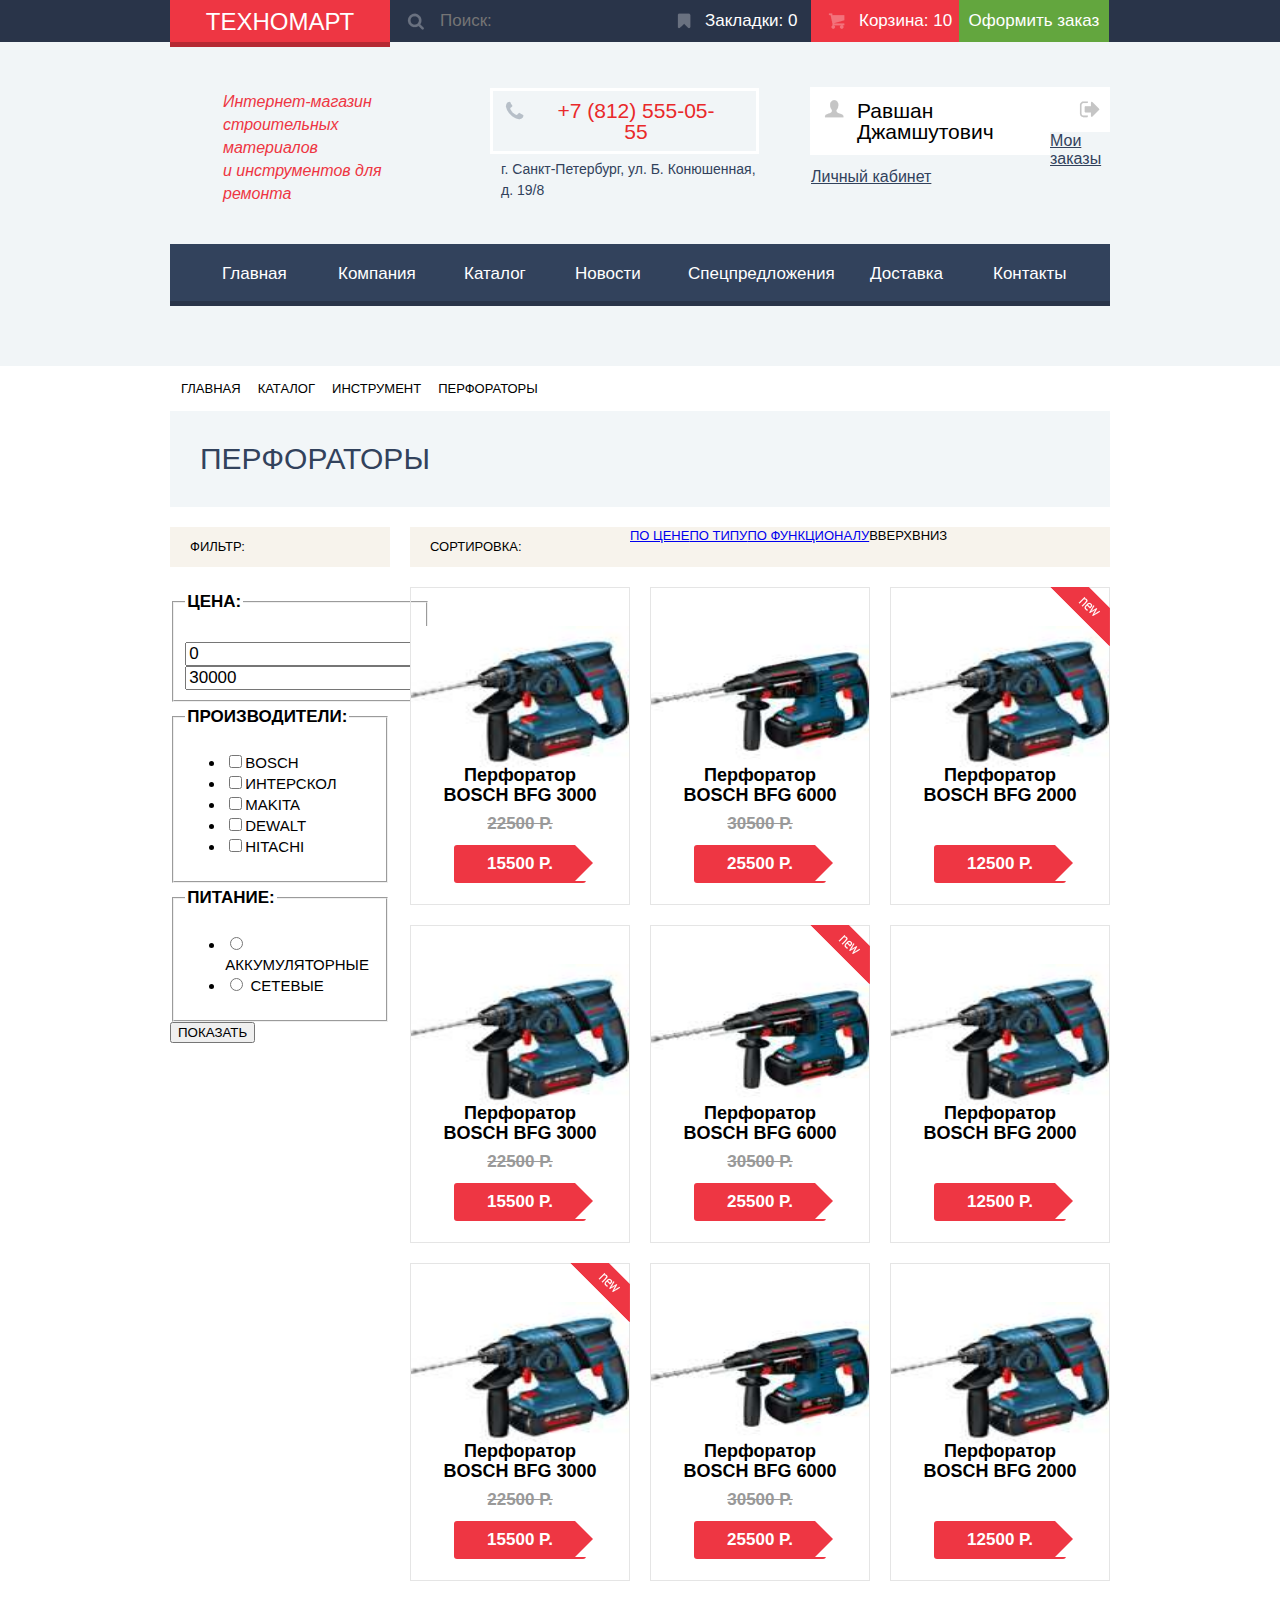
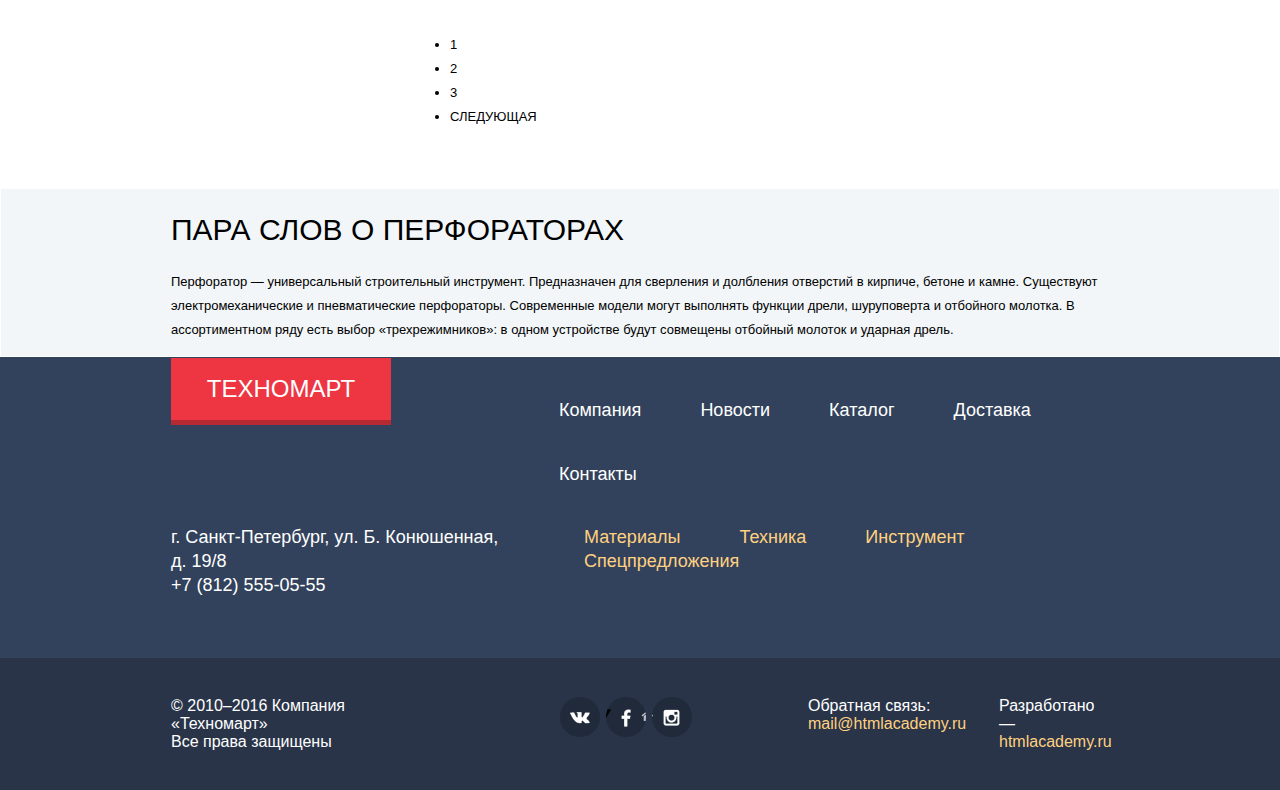
==== commit e85bbe4f: "Merge pull request #7 from EkkaChekh/master" ====
--- a/catalog.html
+++ b/catalog.html
@@ -16,10 +16,10 @@
           </form>
           <ul class="user-block">
               <li>
-                <a class="bookmarks" href=#>Закладки: 0</a>
+                <a class="bookmarks empty" href=#>Закладки: 0</a>
               </li>
               <li>
-                <a class="cart" href=#>Корзина: 0</a>
+                <a class="cart full" href=#>Корзина: 10</a>
                 </li>
               <li>
                 <a class="order" href="#">Оформить заказ</a>
@@ -85,27 +85,27 @@
       </div>
       <div class="container">
         <div class="top-bar clearfix">
-          <div class="filters-left">
+          <div class="top-bar-left">
             <p class="filters-header">ФИЛЬТР:</p>
           </div>
-          <div class="sorting-bar">
-            <ul ="sorting-filters-list">
-              <li>
-                <p class="filters-header">СОРТИРОВКА:</p>
-              </li>
-              <li class="sorting-filter"><a href="#">ПО ЦЕНЕ</a></li>
-              <li class="sorting-filter"><a href="#">ПО ТИПУ</a></li>
-              <li class="sorting-filter"><a href="#">ПО ФУНКЦИОНАЛУ</a></li>
-              <li><a href="#">Вверх</a></li>
-              <li><a href="#">Вниз</a></li>
-            </ul>
-          </div>
+          <ul class="top-bar-right">
+            <li>
+              <p class="filters-header">СОРТИРОВКА:</p>
+            </li>
+            <li class="sorting-filter"><a href="#">ПО ЦЕНЕ</a></li>
+            <li class="sorting-filter"><a href="#">ПО ТИПУ</a></li>
+            <li class="sorting-filter"><a href="#">ПО ФУНКЦИОНАЛУ</a></li>
+            <!-- Дальше - просто индикаторы, которые показывают, как именно
+            производилась сортировка -->
+            <li>Вверх</li>
+            <li>Вниз</li>
+          </ul>
         </div>
       </div>
       <div class="container">
-        <div class="filters-container clearfix">
-          <div class="filters-left filters">
-            <form class="item-filters-list" action="#" method="get">
+        <div class="filters-items clearfix">
+          <div class="filters">
+            <form class="item-filters" action="#" method="get">
               <fieldset class="price-filter">
                 <legend>ЦЕНА:</legend>
                 <div class="price-toggle-block">
@@ -159,125 +159,134 @@
             </form>
           </div>
           <div class="items-block">
-            <div class="items">
+            <div class="items clearfix">
               <!-- 1 -->
               <div class="item">
                 <div class="item-img">
-                  <img src="img/content/normal-drill.jpg" alt="">
-                </div>
-                <div class="item-hidden">
-                  <a class="purchase-btn" href="#">КУПИТЬ</a>
-                  <a class="bookmark-btn" href="#">В закладки</a>
-                </div>
-                <p class="item-title">Перфоратор BOSCH<br>BFG 3000</p>
+                  <img src="img/content/normal-drill.jpg" alt=""
+                  width="218" height="152">
+                </div>
+                <div class="actions">
+                  <a class="purchase-btn" href="#">КУПИТЬ</a>
+                  <a class="bookmark-btn" href="#">В закладки</a>
+                </div>
+                <p class="item-title">Перфоратор BOSCH BFG 3000</p>
                 <p class="old-price">22500 Р.</p>
-                <a class="new-price" href="#">15500 Р.</a>
-              </div>
-              <div class="item">
-                <div class="item-img">
-                  <img src="img/content/thick-drill.jpg" alt="">
-                </div>
-                <div class="item-hidden">
-                  <a class="purchase-btn" href="#">КУПИТЬ</a>
-                  <a class="bookmark-btn" href="#">В закладки</a>
-                </div>
-                <p class="item-title">Перфоратор BOSCH<br>BFG 6000</p>
+                <div class="new-price">15500 P.</div>
+              </div>
+              <div class="item">
+                <div class="item-img">
+                  <img src="img/content/thick-drill.jpg" alt=""
+                  width="218" height="152">
+                </div>
+                <div class="actions">
+                  <a class="purchase-btn" href="#">КУПИТЬ</a>
+                  <a class="bookmark-btn" href="#">В закладки</a>
+                </div>
+                <p class="item-title">Перфоратор BOSCH BFG 6000</p>
                 <p class="old-price">30500 Р.</p>
-                <a class="new-price" href="#">25500 Р.</a>
+                <div class="new-price">25500 P.</div>
               </div>
               <div class="item new">
                 <div class="item-img">
-                  <img src="img/content/normal-drill.jpg" alt="">
-                </div>
-                <div class="item-hidden">
-                  <a class="purchase-btn" href="#">КУПИТЬ</a>
-                  <a class="bookmark-btn" href="#">В закладки</a>
-                </div>
-                <p class="item-title">Перфоратор BOSCH<br>BFG 2000</p>
+                  <img src="img/content/normal-drill.jpg" alt=""
+                  width="218" height="152">
+                </div>
+                <div class="actions">
+                  <a class="purchase-btn" href="#">КУПИТЬ</a>
+                  <a class="bookmark-btn" href="#">В закладки</a>
+                </div>
+                <p class="item-title">Перфоратор BOSCH BFG 2000</p>
                 <p class="old-price"></p>
-                <a class="new-price" href="#">12500 Р.</a>
+                <div class="new-price">12500 P.</div>
               </div>
               <!-- 2 -->
               <div class="item">
                 <div class="item-img">
-                  <img src="img/content/normal-drill.jpg" alt="">
-                </div>
-                <div class="item-hidden">
-                  <a class="purchase-btn" href="#">КУПИТЬ</a>
-                  <a class="bookmark-btn" href="#">В закладки</a>
-                </div>
-                <p class="item-title">Перфоратор BOSCH<br>BFG 3000</p>
+                  <img src="img/content/normal-drill.jpg" alt=""
+                  width="218" height="152">
+                </div>
+                <div class="actions">
+                  <a class="purchase-btn" href="#">КУПИТЬ</a>
+                  <a class="bookmark-btn" href="#">В закладки</a>
+                </div>
+                <p class="item-title">Перфоратор BOSCH BFG 3000</p>
                 <p class="old-price">22500 Р.</p>
-                <a class="new-price" href="#">15500 Р.</a>
+                <div class="new-price">15500 P.</div>
               </div>
               <div class="item new">
                 <div class="item-img">
-                  <img src="img/content/thick-drill.jpg" alt="">
-                </div>
-                <div class="item-hidden">
-                  <a class="purchase-btn" href="#">КУПИТЬ</a>
-                  <a class="bookmark-btn" href="#">В закладки</a>
-                </div>
-                <p class="item-title">Перфоратор BOSCH<br>BFG 6000</p>
+                  <img src="img/content/thick-drill.jpg" alt=""
+                  width="218" height="152">
+                </div>
+                <div class="actions">
+                  <a class="purchase-btn" href="#">КУПИТЬ</a>
+                  <a class="bookmark-btn" href="#">В закладки</a>
+                </div>
+                <p class="item-title">Перфоратор BOSCH BFG 6000</p>
                 <p class="old-price">30500 Р.</p>
-                <a class="new-price" href="#">25500 Р.</a>
-              </div>
-              <div class="item">
-                <div class="item-img">
-                  <img src="img/content/normal-drill.jpg" alt="">
-                </div>
-                <div class="item-hidden">
-                  <a class="purchase-btn" href="#">КУПИТЬ</a>
-                  <a class="bookmark-btn" href="#">В закладки</a>
-                </div>
-                <p class="item-title">Перфоратор BOSCH<br>BFG 2000</p>
+                <div class="new-price">25500 P.</div>
+              </div>
+              <div class="item">
+                <div class="item-img">
+                  <img src="img/content/normal-drill.jpg" alt=""
+                  width="218" height="152">
+                </div>
+                <div class="actions">
+                  <a class="purchase-btn" href="#">КУПИТЬ</a>
+                  <a class="bookmark-btn" href="#">В закладки</a>
+                </div>
+                <p class="item-title">Перфоратор BOSCH BFG 2000</p>
                 <p class="old-price"></p>
-                <a class="new-price" href="#">12500 Р.</a>
+                <div class="new-price">12500 P.</div>
               </div>
               <!-- 3 -->
               <div class="item new">
                 <div class="item-img">
-                  <img src="img/content/normal-drill.jpg" alt="">
-                </div>
-                <div class="item-hidden">
-                  <a class="purchase-btn" href="#">КУПИТЬ</a>
-                  <a class="bookmark-btn" href="#">В закладки</a>
-                </div>
-                <p class="item-title">Перфоратор BOSCH<br>BFG 3000</p>
+                  <img src="img/content/normal-drill.jpg" alt=""
+                  width="218" height="152">
+                </div>
+                <div class="actions">
+                  <a class="purchase-btn" href="#">КУПИТЬ</a>
+                  <a class="bookmark-btn" href="#">В закладки</a>
+                </div>
+                <p class="item-title">Перфоратор BOSCH BFG 3000</p>
                 <p class="old-price">22500 Р.</p>
-                <a class="new-price" href="#">15500 Р.</a>
-              </div>
-              <div class="item">
-                <div class="item-img">
-                  <img src="img/content/thick-drill.jpg" alt="">
-                </div>
-                <div class="item-hidden">
-                  <a class="purchase-btn" href="#">КУПИТЬ</a>
-                  <a class="bookmark-btn" href="#">В закладки</a>
-                </div>
-                <p class="item-title">Перфоратор BOSCH<br>BFG 6000</p>
+                <div class="new-price">15500 P.</div>
+              </div>
+              <div class="item">
+                <div class="item-img">
+                  <img src="img/content/thick-drill.jpg" alt=""
+                  width="218" height="152">
+                </div>
+                <div class="actions">
+                  <a class="purchase-btn" href="#">КУПИТЬ</a>
+                  <a class="bookmark-btn" href="#">В закладки</a>
+                </div>
+                <p class="item-title">Перфоратор BOSCH BFG 6000</p>
                 <p class="old-price">30500 Р.</p>
-                <a class="new-price" href="#">25500 Р.</a>
-              </div>
-              <div class="item">
-                <div class="item-img">
-                  <img src="img/content/normal-drill.jpg" alt="">
-                </div>
-                <div class="item-hidden">
-                  <a class="purchase-btn" href="#">КУПИТЬ</a>
-                  <a class="bookmark-btn" href="#">В закладки</a>
-                </div>
-                <p class="item-title">Перфоратор BOSCH<br>BFG 2000</p>
+                <div class="new-price">25500 P.</div>
+              </div>
+              <div class="item">
+                <div class="item-img">
+                  <img src="img/content/normal-drill.jpg" alt=""
+                  width="218" height="152">
+                </div>
+                <div class="actions">
+                  <a class="purchase-btn" href="#">КУПИТЬ</a>
+                  <a class="bookmark-btn" href="#">В закладки</a>
+                </div>
+                <p class="item-title">Перфоратор BOSCH BFG 2000</p>
                 <p class="old-price"></p>
-                <a class="new-price" href="#">12500 Р.</a>
+                <div class="new-price">12500 P.</div>
               </div>
             </div>
             <ul class="pagination">
-              <li class="filter-btn"><a href="#">1</a></li>
-              <li class="filter-btn"><a href="#">2</a></li>
-              <li class="filter-btn"><a href="#">3</a></li>
-              <li class="filter-btn"><a href="#">СЛЕДУЮЩАЯ</a></li>
-            </ul>
+            <li class="filter-btn"><a href="#">1</a></li>
+            <li class="filter-btn"><a href="#">2</a></li>
+            <li class="filter-btn"><a href="#">3</a></li>
+            <li class="filter-btn"><a href="#">СЛЕДУЮЩАЯ</a></li>
+          </ul>
           </div>
         </div>
       </div>
@@ -349,5 +358,13 @@
         </div>
       </div>
     </footer>
+    <div class="cart-plus modal-content">
+      <button class="modal-close" type="button" title="Закрыть">
+        Закрыть</button>
+      <p>Товар добавлен в корзину!</p>
+      <a class="catalog-btn">ОФОРМИТЬ ЗАКАЗ</a>
+      <button class="btn" type="submit" title="Продолжить">
+        ПРОДОЛЖИТЬ ПОКУПКИ</button>
+    </div>
   </body>
 </html>
--- a/css/style.css
+++ b/css/style.css
@@ -135,7 +135,7 @@
   line-height: 24px;
   color: #000000;
   font-weight: normal;
-  font-family: "PT Sans";
+  font-family: "PT Sans", "Tahoma", sans-serif;
 }
 
 h1 {
@@ -143,7 +143,7 @@
   line-height: 30px;
   color: #32425c;
   font-weight: normal;
-  font-family: "Cuprum";
+  font-family: "Cuprum", "Arial", sans-serif;
   text-transform: uppercase;
 }
 
@@ -152,21 +152,30 @@
   line-height: 30px;
   color: #000000;
   font-weight: normal;
-  font-family: "Cuprum";
+  font-family: "Cuprum", "Arial", sans-serif;
   text-transform: uppercase;
+}
+
+h3 {
+  padding: 0;
+  margin: 0;
+  font-family: "Cuprum", "Arial", sans-serif;
+  font-size: 24px;
+  line-height: 30px;
+  font-weight: bold;
+  color:#ffffff;
 }
 /*Конец текстовых стилей по умолчанию*/
 
 header {
   min-height: 20px;
-  outline: 2px dashed magenta;
   background-color: pink;
 
   font-size: 17px;
   line-height: 18px;
   color: #ffffff;
   font-weight: normal;
-  font-family: "Cuprum";
+  font-family: "Cuprum", "Arial", sans-serif;
 }
 
 .top-header-block {
@@ -179,8 +188,6 @@
   padding-right: 10px;
   margin-left: auto;
   margin-right: auto;
-
-  outline: 1px dotted cyan;
 }
 
 .clearfix::after {
@@ -191,11 +198,12 @@
 
 .logo {
   width: 220px;
-  padding-top: 9px;
-  padding-bottom: 9px;
+  padding-top: 10px;
+  padding-bottom: 8px;
   display: block;
   float: left;
 
+  font-family: inherit;
   font-size: 24px;
   line-height: 24px;
   color: inherit;
@@ -221,12 +229,9 @@
   width: 270px;
   float: left;
   padding: 0;
-  padding-left: 49px;
+  padding-left: 48px;
   box-sizing: border-box;
-
   position: relative;
-
-  outline: 1px solid darkcyan;
 }
 
 .item-search:hover {
@@ -311,7 +316,7 @@
 }
 
 a.bookmarks {
-  padding-left: 44px;
+  padding-left: 45px;
 }
 
 .bookmarks::before {
@@ -330,7 +335,7 @@
 
 a.cart {
   width: 100px;
-  padding-left: 50px;
+  padding-left: 48px;
 }
 
 .cart::before {
@@ -347,9 +352,21 @@
   opacity: 0.3;
 }
 
-.bookmarks:hover,
-.cart:hover {
+.empty {
+  background-color: #293449;
+}
+
+.full {
+  background-color: #ee3643;
+}
+
+.empty:hover {
   background-color: #212a3a;
+}
+
+/*поведение при нажатии и клике копируем с логотипа*/
+.full:hover {
+  background-color: #ca2c37;
 }
 
 .bookmarks:hover::before,
@@ -357,10 +374,13 @@
   opacity: 1;
 }
 
-.bookmarks:active,
-.cart:active {
+.empty:active {
   color: #babbbd;
   background-color: #161d29;
+}
+
+.full:active {
+  background-color: #ba2732;
 }
 
 .bookmarks:active::before,
@@ -392,10 +412,10 @@
 .about {
   width: 198px;
   float: left;
-  padding-top: 6px;
-  padding-left: 52px;
+  padding-top: 3px;
+  padding-left: 53px;
   padding-right: 50px;
-  margin-right: 20px;
+  margin-right: 18px;
 
   color: #ee3643;
   font-size: 16px;
@@ -414,11 +434,12 @@
   padding: 0;
   margin: 0;
   margin-right: 20px;
+  border: 1px solid transparent;
 }
 
 .header-phone {
   width: 180px;
-  padding-left: 54px;
+  padding-left: 53px;
   padding-top: 9px;
   padding-right: 30px;
   padding-bottom: 9px;
@@ -445,7 +466,7 @@
   height: 19px;
 
   position: absolute;
-  top: 12px;
+  top: 10px;
   left: 12px;
 
   content: "";
@@ -454,11 +475,11 @@
 }
 
 .header-address {
-  width: 270px;
+  width: 259px;
+  padding-left: 11px;
   font-size: 14px;
-  line-height: 24px;
+  line-height: 21px;
   color: #32425c;
-  text-align: center;
 }
 
 .header-address p {
@@ -473,7 +494,7 @@
 
 .auth-btn {
   display: block;
-  padding: 12px 0;
+  padding: 13px 0;
   margin: 0;
 
   font-family: inherit;
@@ -489,7 +510,7 @@
   width: auto;
   float: left;
   padding-left: 46px;
-  padding-right: 25px;
+  padding-right: 27px;
   margin-left: 20px;
   position:relative;
 }
@@ -499,8 +520,8 @@
   height: 17px;
 
   position: absolute;
-  top: 14px;
-  left: 16px;
+  top: 15px;
+  left: 13px;
 
   content: "";
   background: transparent url("../img/icons-sprite.png") no-repeat;
@@ -510,7 +531,7 @@
 .signin {
   width: 150px;
   float: right;
-  margin-left: 10px;
+  margin-left: 8px;
   text-align: center;
 }
 
@@ -654,42 +675,47 @@
 
 .main-navigation a{
   padding: 0;
-  padding-top: 19px;
-  padding-bottom: 19px;
+  padding-top: 20px;
+  padding-bottom: 18px;
   display: block;
   color: inherit;
-  text-align: center;
+  text-align: left;
   text-decoration: none;
 }
 
 ul.main-navigation li:first-child {
-  width: 121px;
-  padding-left: 18px;
+  width: 88px;
+  padding-left: 51px;
 }
 
 ul.main-navigation li:nth-child(2) {
-  width: 125px;
+  width: 97px;
+  padding-left: 28px;
 }
 
 ul.main-navigation li:nth-child(3) {
-  width: 115px;
+  width: 86px;
+  padding-left: 29px;
 }
 
 ul.main-navigation li:nth-child(4) {
-  width: 100px;
+  width: 75px;
+  padding-left: 25px;
 }
 
 ul.main-navigation li:nth-child(5) {
-  width: 190px;
+  width: 152px;
+  padding-left: 38px;
 }
 
 ul.main-navigation li:nth-child(6) {
-  width: 120px;
+  width: 90px;
+  padding-left: 30px;
 }
 
 ul.main-navigation li:last-child {
-  width: 112px;
-  padding-right: 37px;
+  width: 116px;
+  padding-left: 33px;
 }
 
 ul.main-navigation li:hover {
@@ -703,21 +729,21 @@
 
 /*index.html*/
 main {
-  min-height: 20px;
   border: 1px solid transparent;
 }
 
 .promo {
-  margin-top: 60px;
-  margin-bottom: 55px;
+  margin-top: 57px;
+  margin-bottom: 32px;
 }
 
 .promo-card {
-  width: 300px;
-  height: 123px;
+  width: 160px;
+  height: 103px;
+  padding-top: 20px;
+  padding-right: 140px;
   margin-bottom: 20px;
-
-  outline: 1px dotted darkcyan;
+  position: relative;
 }
 
 .promo-material,
@@ -736,35 +762,287 @@
   background-color: #f6b22d;
 }
 
+.promo-material::before {
+  width: 44px;
+  height: 65px;
+
+  position: absolute;
+  top: 32px;
+  right: 43px;
+
+  content: "";
+  background: transparent url("../img/promo-sprite.png") no-repeat;
+  background-position: -164px -6px;
+}
+
 .promo-tools {
   background-color: #4aafde;
 }
 
+.promo-tools::before {
+  width: 75px;
+  height: 61px;
+
+  position: absolute;
+  top: 33px;
+  right: 28px;
+
+  content: "";
+  background: transparent url("../img/promo-sprite.png") no-repeat;
+  background-position: -77px -6px;
+}
+
 .promo-equipment {
   background-color: #cc79d1;
 }
 
+.promo-equipment::before {
+  width: 78px;
+  height: 62px;
+
+  position: absolute;
+  top: 32px;
+  right: 30px;
+
+  content: "";
+  background: transparent url("../img/promo-sprite.png") no-repeat;
+  background-position: -220px -6px;
+}
+
 .promo-discounts {
   background-color: #85d179;
 }
 
+.promo-discounts::before {
+  width: 59px;
+  height: 72px;
+
+  position: absolute;
+  top: 26px;
+  right: 45px;
+
+  content: "";
+  background: transparent url("../img/promo-sprite.png") no-repeat;
+  background-position: -6px -6px;
+}
+
 .promo-delivery {
   background-color: #f6b22d;
 }
 
+.promo-delivery::before {
+  width: 78px;
+  height: 63px;
+
+  position: absolute;
+  top: 32px;
+  right: 31px;
+
+  content: "";
+  background: transparent url("../img/promo-sprite.png") no-repeat;
+  background-position: -310px -6px;
+}
+
+.promo-card h3 {
+  padding-left: 23px;
+}
+
+.promo-card-btn {
+  display: block;
+  width: 135px;
+  padding-top: 10px;
+  padding-bottom: 10px;
+  margin-left: 24px;
+  margin-top: 13px;
+
+  font-family: "Cuprum", "Arial", sans-serif;
+  font-size: 14px;
+  line-height: 18px;
+  color: #ffffff;
+  text-align: center;
+  text-transform: uppercase;
+  text-decoration: none;
+
+  border-radius: 3px;
+  background-color: rgba(0,0,0,0.1);
+}
+
+.promo-card-btn:hover {
+  background-color: rgba(0,0,0,0.2);
+}
+
+.promo-card-btn:active {
+  background-color: rgba(0,0,0,0.3);
+}
+
+.new::after {
+  width: 60px;
+  height: 59px;
+
+  position: absolute;
+  top: -1px;
+  right: -1px;
+  z-index: 10;
+
+  content: "";
+  background: transparent url("../img/content/new-flag.png") no-repeat;
+}
+
 /*слайдер с дрелью*/
-.promo .slider {
+.slider {
   width: 620px;
+  height: 266px;
   margin-right: 20px;
   float: left;
-}
-
+
+  position: relative;
+}
+
+.slider-controls {
+  position: relative;
+}
+
+.arrow-controls {
+  position: relative;
+}
+
+.arrow-controls .previous,
+.arrow-controls .next {
+  position: absolute;
+  width: 22px;
+  height: 40px;
+  font-size: 0;
+  top: 114px;
+  background: transparent url("../img/icons-sprite.png") no-repeat;
+  z-index: 14;
+}
+
+.arrow-controls .previous {
+  left: 25px;
+  background-position: -409px -5px;
+}
+
+.arrow-controls .next {
+  right: 20px;
+  background-position: -592px -5px;
+}
+
+.toggle-controls {
+  position:absolute;
+  width: 200px;
+  height: 10px;
+  margin-left: -100px;
+  top: 220px;
+  left: 50%;
+  text-align: center;
+  z-index: 14;
+}
+
+.toggle-controls i {
+  display: inline-block;
+  width: 6px;
+  height: 6px;
+  margin: 0 3px;
+  vertical-align: top;
+  background: #ffffff;
+  border: 2px solid #ffffff;
+  border-radius: 50%;
+  cursor: pointer;
+}
+
+.toggle-controls .active {
+  background-color: #ee3643;
+}
+
+.slide-header h1 {
+  margin: 0;
+  margin-top: 22px;
+  margin-left: 24px;
+
+  font-family: "Cuprum", "Arial", sans-serif;
+  font-size: 36px;
+  line-height: 36px;
+  color: #ffffff;
+  font-weight: bold;
+  text-transform: uppercase;
+}
+
+.slide-header p {
+  margin: 0;
+  margin-top: 2px;
+  margin-left: 26px;
+
+  font-family: "Cuprum", "Arial", sans-serif;
+  font-size: 18px;
+  line-height: 24px;
+  color: #ffffff;
+  font-weight: normal;
+}
+
+.catalog-btn {
+  display: block;
+  width: auto;
+  margin: 0;
+  margin-top: 122px;
+  margin-left: 24px;
+  padding-top: 10px;
+  padding-bottom: 10px;
+  border-radius: 3px;
+
+  font-family: "Cuprum", "Arial", sans-serif;
+  font-size: 14px;
+  line-height: 18px;
+  color: #ffffff;
+  text-transform: uppercase;
+  text-decoration: none;
+  text-align: center;
+
+  background-color: #ee3643;
+}
+
+.catalog-btn:hover {
+  background-color: #ca2c37;
+}
+
+.catalog-btn:active {
+  background-color: #ba2732;
+}
+
+.slider .catalog-btn {
+  width: 195px;
+}
+
+.slide {
+  position:absolute;
+  top: 0;
+  left: 0;
+  width: 100%;
+  height: 100%;
+  overflow: hidden;
+  background-color: #f2f6f8;
+}
+
+.slide-1 {
+  background-color: #989085;
+  background-image: url("../img/background/slide-1.jpg");
+  background-repeat: no-repeat;
+  background-position: 0 0;
+  /*display: none;*/
+}
+
+.slide-2 {
+  background-color: #a97d74;
+  background-image: url("../img/background/slide-1.jpg");
+  background-repeat: no-repeat;
+  background-position: 0 0;
+  display: none;
+}
 
 .popular-header-block {
   padding-top: 25px;
   padding-right: 24px;
   padding-bottom: 26px;
-  padding-left: 30px;
+  padding-left: 26px;
   margin: 0;
   background-color: #f7f3ec;
 }
@@ -777,20 +1055,17 @@
   margin-top: 4px;
   margin-bottom: 4px;
   border: 1px solid transparent;
-
   color: #32425c;
-
-  outline: 1 px dotted red;
 }
 
 .popular-header-block > .catalog-btn {
-  width: auto;
+  width: 253px;
   float: right;
   margin: 0;
 }
 
 .popular-items {
-  margin: 20px 0px;
+  margin: 19px 0px;
 }
 
 .item {
@@ -798,7 +1073,95 @@
   height: 316px; /*вместе с границей - 318*/
   float: left;
   margin-right: 20px;
+  position: relative;
+
+  font-family: "PT Sans", "Tahoma", sans-serif;
+  font-size: 18px;
+  line-height: 20px;
+  font-weight: bold;
+  text-align: center;
   border: 1px solid #e5e5e5;
+}
+
+.item-img {
+  width: 218px;
+  height: 152px;
+}
+
+.item-img img {
+  max-width: 100%;
+  max-height: 162px;
+  margin-top: 38px;
+}
+
+.actions a{
+    display: none;
+    font-family: "Cuprum", "Arial", sans-serif;
+    font-size: 14px;
+    line-height: 18px;
+    font-weight: normal;
+    text-transform: uppercase;
+    text-decoration: none;
+}
+
+.purchase-btn {
+  color: #ffffff;
+}
+
+.bookmark-btn {
+  color: #32425c;
+}
+
+.bookmark-btn:active {
+  opacity: 0.3;
+}
+
+.item-title {
+  min-height: 40px;
+  padding: 0 25px;
+  margin-top: 25px;
+  margin-bottom: 9px;
+}
+
+.item .old-price {
+  min-height: 20px;
+  padding: 0;
+  margin-top: 8px;
+  margin-bottom: 11px;
+  font-size: 17px;
+  line-height: 20px;
+  color: #999999;
+  text-transform: uppercase;
+  text-decoration: line-through;
+}
+
+.new-price {
+  width: 132px;
+  margin-left: auto;
+  margin-right: auto;
+  padding-top: 10px;
+  padding-bottom: 10px;
+  position: relative;
+
+  font-size: 17px;
+  line-height: 18px;
+  color: #ffffff;
+  text-transform: uppercase;
+  text-decoration: none;
+  text-align: center;
+  background-color: #ee3643;
+  border-radius: 3px;
+}
+
+.item .new-price::after {
+  content: "";
+  width: 0;
+  height: 0;
+  position: absolute;
+  top: 0;
+  right: -25px;
+  border: 18px solid white;
+  border-left-color: #ee3643;
 }
 
 .popular-items .item:last-child {
@@ -816,7 +1179,63 @@
   float: left;
   margin-top: 20px;
   margin-right: 20px;
+  position: relative;
   border: 1px solid #e5e5e5;
+}
+
+.popular-brand:hover {
+  box-shadow: 0 10px 25px 0 rgba(41,52,73,0.5);
+  opacity: 1;
+}
+
+.popular-brand:active {
+  box-shadow: 0 4px 10px 0 rgba(41,52,73,0.5);
+  opacity: 0.3;
+}
+
+.popular-brand img {
+  position: absolute;
+  max-width: 100%;
+}
+
+.popular-brand img[alt="bosch"] {
+  top: 52px;
+  left: 46px;
+}
+
+.popular-brand img[alt="Makita"] {
+  top: 49px;
+  left: 47px;
+}
+
+.popular-brand img[alt="DeWALT"] {
+  top: 47px;
+  left: 37px;
+}
+
+.popular-brand img[alt="Интерскол"] {
+  top: 20px;
+  left: 8px;
+}
+
+.popular-brand img[alt="Hitachi"] {
+  top: 57px;
+  left: 26px;
+}
+
+.popular-brand img[alt="LG"] {
+  top: 34px;
+  left: 47px;
+}
+
+.popular-brand img[alt="AEG"] {
+  top: 22px;
+  left: 34px;
+}
+
+.popular-brand img[alt="Metabo"] {
+  top: 33px;
+  left: 9px;
 }
 
 .popular-brand:nth-child(4n+0) {
@@ -830,27 +1249,108 @@
 
 .services {
   border: 1px solid transparent;
-  outline: 1px dashed darkcyan;
 }
 
 .services-header {
   width: 400px;
   margin-top: 62px;
-  margin-bottom: 83px;
-
-  outline: 1px dashed darkgrey;
+  margin-bottom: 20px;
+}
+
+.services-header p,
+.services-slides p {
+  font-family: "PT Sans", "Tahoma", sans-serif;
+  font-size: 13px;
+  line-height: 26px;
+  color: #000000;
 }
 
 /*слайдер с сервисами*/
 .services-slider {
+  position: relative;
   width: 940px;
-
-  outline: 1px dashed darkgrey;
+  height: 286px;
+  padding: 0;
+  padding-bottom: 45px;
+}
+
+.services-controls {
+  position: relative;
+  width: 240px;
+  height: 272px;
+  float: left;
+  margin: 0;
+  margin-right: 10px;
+  padding: 0;
+  padding-top: 47px;
+}
+
+.services-controls::after {
+  position: absolute;
+  content: "";
+  top: 10px;
+  right: 0;
+}
+
+.services-controls p {
+  display: block;
+  width: 217px;
+  height: 46px;
+  padding-top: 13px;
+  padding-left: 21px;
+  margin: 0;
+  font-family: "Cuprum", "Arial", sans-serif;
+  font-size: 21px;
+  line-height: 30px;
+  color: #ffffff;
+  font-weight: bold;
+  background-color: #32425c;
+  border-top: 1px solid #293449;
+  border-bottom: 1px solid #32425c;
+}
+
+.services-controls .services-active {
+  color: #32425c;
+  background-color: #ffffff;
+}
+
+.services-slides {
+  width: 621px;
+  height: 286px;
+  float: right;
+  display: none;
+}
+
+.services-slide {
+  position: relative;
+  width: 100%;
+  height: 286px;
+  padding-right: 300px;
+}
+
+.text-container {
+  width: 290px;
+  margin: 0;
+  padding: 0;
+  padding-top: 20px;
+}
+
+.services-slider h4 {
+  padding: 0;
+  padding-bottom: 2px;
+  font-family: "Cuprum", "Arial", sans-serif;
+  font-size: 36px;
+  line-height: 36px;
+  color: #32425c;
+  font-weight: normal;
+  text-transform: uppercase;
 }
 
 .info-contacts {
   padding-top: 83px;
   padding-bottom: 85px;
+  font-size: 13px;
+  line-height: 24px;
 }
 
 .info-contacts-left {
@@ -858,8 +1358,10 @@
   float: left;
   padding: 0;
   margin: 0;
-
-  outline: 1px dashed pink;
+}
+
+.info-contacts-left .catalog-btn {
+  width: 220px;
 }
 
 .info-contacts-right {
@@ -867,13 +1369,46 @@
   float: right;
   padding: 0;
   margin: 0;
-
-  outline: 1px dashed pink;
 }
 
 .info-contacts h2 {
   margin: 0;
-  padding: 0;
+  margin-bottom: 33px;
+  padding: 0;
+}
+
+.info-contacts p {
+  font-family: "PT Sans", "Tahoma", sans-serif;
+  font-size: 13px;
+  line-height: 24px;
+  color: #000000;
+}
+
+.info-contacts-left ul {
+  font-family: "Cuprum", "Arial", sans-serif;
+  font-size: 18px;
+  line-height: 20px;
+  color: #000000;
+}
+
+.info-contacts-right p {
+  width: 190px;
+}
+
+.map {
+  width: 300px;
+  height: 158px;
+  margin: 0;
+  margin-top: 35px;
+  margin-bottom: 40px;
+}
+
+.map img {
+  max-width: 100%;
+}
+
+.info-contacts-right .catalog-btn {
+  width: 300px;
 }
 
 /*catalog.html*/
@@ -919,50 +1454,112 @@
 
 .top-bar {
   padding: 0;
+  margin: 0;
+  margin-top: 20px;
+  margin-bottom: 20px;
+
+  font-size: 13px;
+  line-height: 18px;
+  text-transform: uppercase;
+}
+
+.top-bar-left {
+  width: auto;
+  float: left;
+  margin-right: 20px;
+
   background-color: #f7f3ec;
 }
 
-.filters-left {
-  width: 220px;
-  float: left;
-  margin-right: 20px;
-  outline: 1px dashed pink;
-}
-
-
 p.filters-header {
-  padding: 0;
-  margin: 0;
+  width: 200px;
+  padding: 0;
   padding-top: 11px;
   padding-bottom: 11px;
   padding-left: 20px;
-}
-
-.sorting-bar {
+  margin: 0;
+}
+
+.top-bar-right {
   width: 700px;
   float: right;
-}
-
-.sorting-filters-list {
-  width: auto;
-  float: right;
   padding: 0;
   margin: 0;
   list-style: none;
   font-size: 0;
-}
-
-.sorting-filters-list li {
+  background-color: #f7f3ec;
+}
+
+.top-bar-right li {
   display: inline-block;
   font-size: 13px;
   line-height: 18px;
+  vertical-align: top;
+}
+
+.filters-items {
+  margin-top:0;
+  margin-bottom: 60px;
+}
+
+.filters {
+  width: 220px;
+  float: left;
+  margin-right: 20px;
+  font-family: "PT Sans", "Tahoma", sans-serif;
+  font-size: 15px;
+  line-height: 20px;
+  color: #000000;
+  font-weight: normal;
   text-transform: uppercase;
-  vertical-align: top;
+}
+
+.item-filters legend {
+  font-size: 17px;
+  line-height: 30px;
+  font-weight: bold;
+}
+
+.price-input-block input {
+  font-family: inherit;
+  color: inherit;
+  font-size: 17px;
+  line-height: 18px;
+}
+
+.items-filters button {
+  font-family: inherit;
+  color: inherit;
+  font-size: 13px;
+  line-height: 18px;
 }
 
 .items-block {
-  width: auto;
+  width: 700px;
   float: right;
+}
+
+.items .item {
+  margin-bottom: 20px;
+}
+
+.items .item:nth-child(3n+0) {
+  margin-right: 0;
+}
+
+.pagination {
+  margin-top: 32px;
+  margin-bottom: 0;
+}
+
+.pagination a{
+  font-family: "PT Sans", "Arial", sans-serif;
+  font-size: 13px;
+  line-height: 18px;
+  color: #000000;
+  font-weight: normal;
+  text-transform: uppercase;
+  text-decoration: none;
 }
 
 .items-description-container {
@@ -972,17 +1569,20 @@
 .items-description {
   padding: 0;
   margin: 0;
+
+  font-family: "PT Sans", "Tahoma", sans-serif;
+  font-size: 13px;
+  line-height: 24px;
+  color: #000000;
   border: 1px solid transparent;
 }
 
 /*снова общее*/
 footer {
-  font-family: 'Cuprum';
+  font-family: "Cuprum", "Arial", sans-serif;
   font-size: 18px;
   line-height: 24px;
   color: #ffffff;
-  outline: 2px dashed green;
-  background-color: yellow;
 }
 
 .footer-top {
@@ -1032,7 +1632,6 @@
   vertical-align: top;
 }
 
-
 .footer-main-navigation li:last-child {
   padding-right: 0;
 }
@@ -1045,6 +1644,7 @@
 
 .second-row {
   padding-top: 37px;
+  padding-bottom: 60px;
   border: 1px solid transparent;
 }
 
@@ -1110,11 +1710,9 @@
   padding-bottom: 38px;
 
   font-size: 16px;
-  line-height: normal;
+  line-height: 18px;
 
   border: 1px solid transparent;
-
-  outline: 1px dashed white;
 }
 
 .copyright {
@@ -1122,7 +1720,6 @@
   float: left;
   padding: 0;
   margin-right: 139px;
-  outline: 1px dashed white;
 }
 
 .copyright p {
@@ -1135,8 +1732,6 @@
   float: left;
   padding-left: 10px;
   margin-right: 110px;
-
-  outline: 1px dashed white;
 }
 
 .social a {
@@ -1146,7 +1741,6 @@
   float: left;
   margin-right: 6px;
   border-radius: 50%;
-
   font-size: 0;
 }
 
@@ -1169,19 +1763,22 @@
 .social a:active {
   background-color: #ee3643;
 }
+
 .feedback {
   width: 140px;
   float: left;
   margin-right: 50px;
-
-  outline: 1px dashed white;
 }
 
 .developer {
   width: 110px;
   float: right;
-
-  outline: 1px dashed white;
+}
+
+.feedback p,
+.developer p {
+  padding: 0;
+  margin: 0;
 }
 
 .feedback a,
@@ -1201,3 +1798,7 @@
   color: #ee3643;
   text-decoration: none;
 }
+
+.modal-content {
+  display: none;
+}
